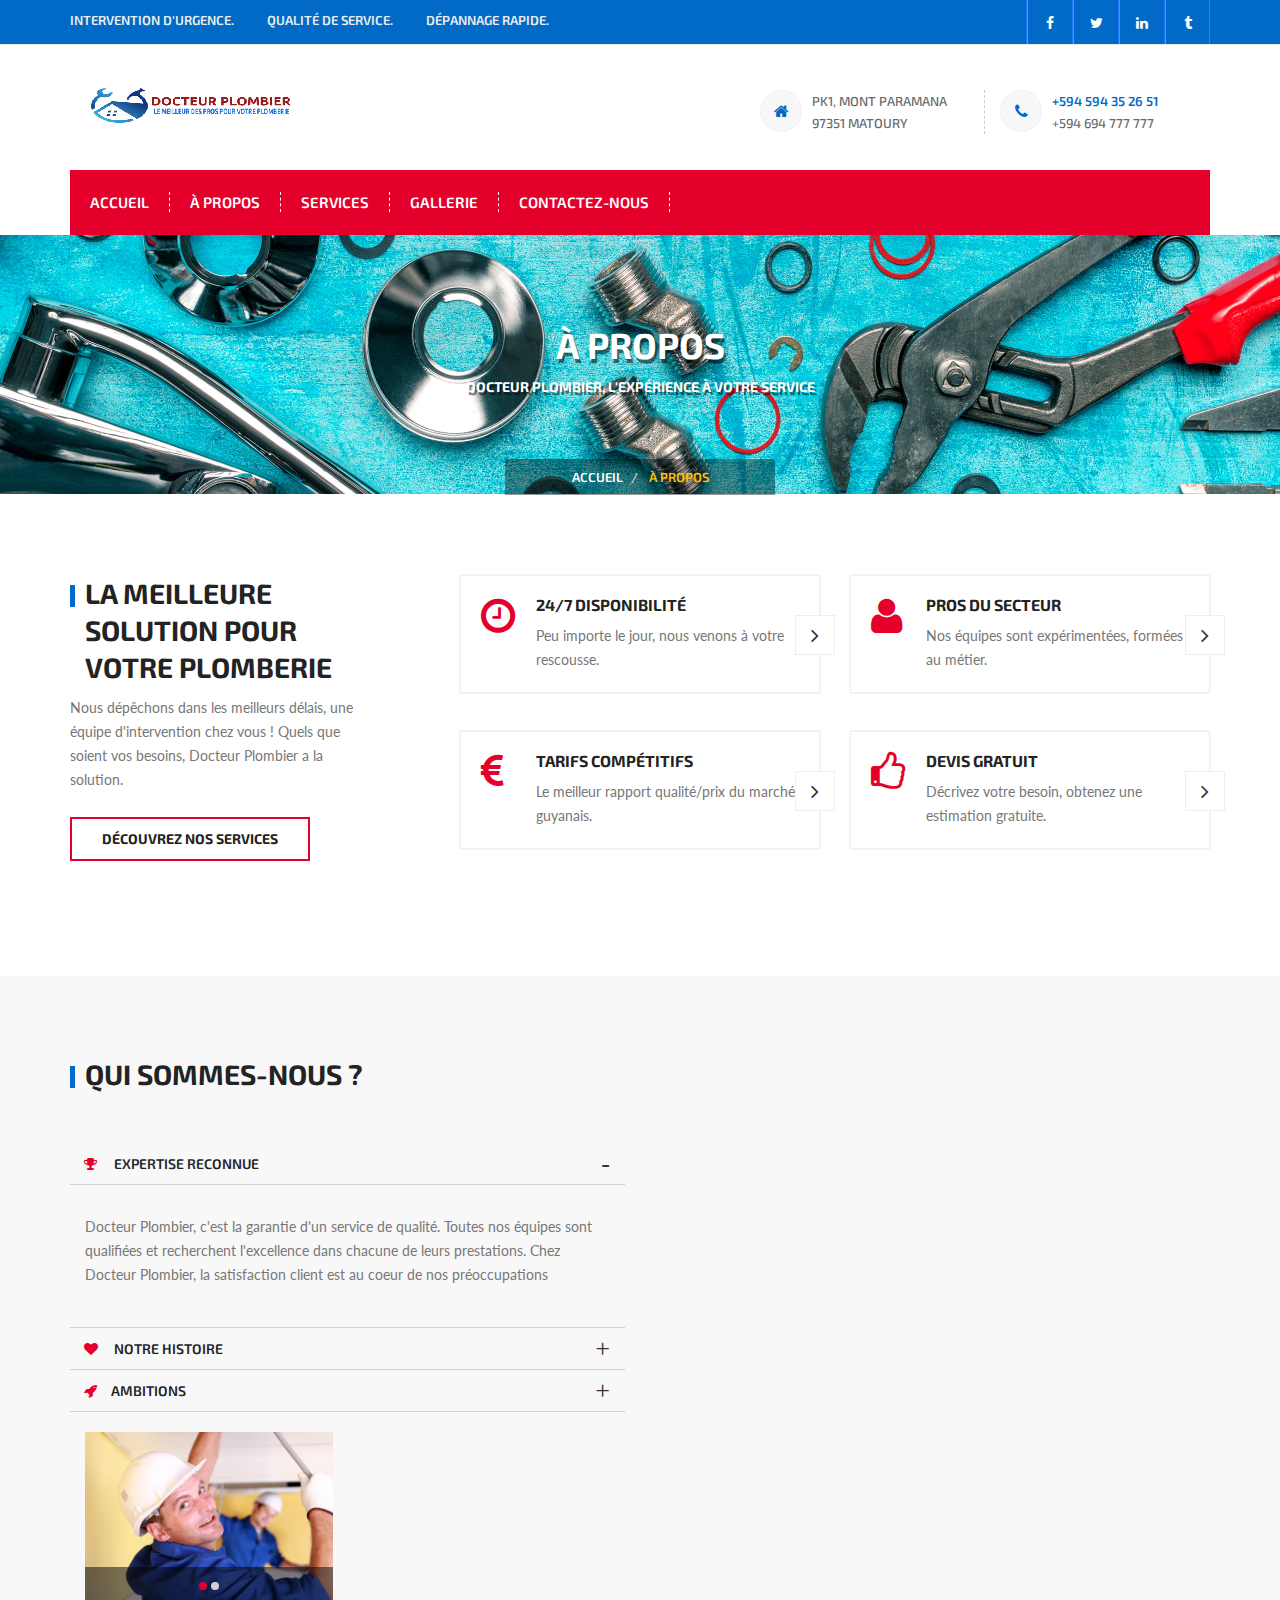
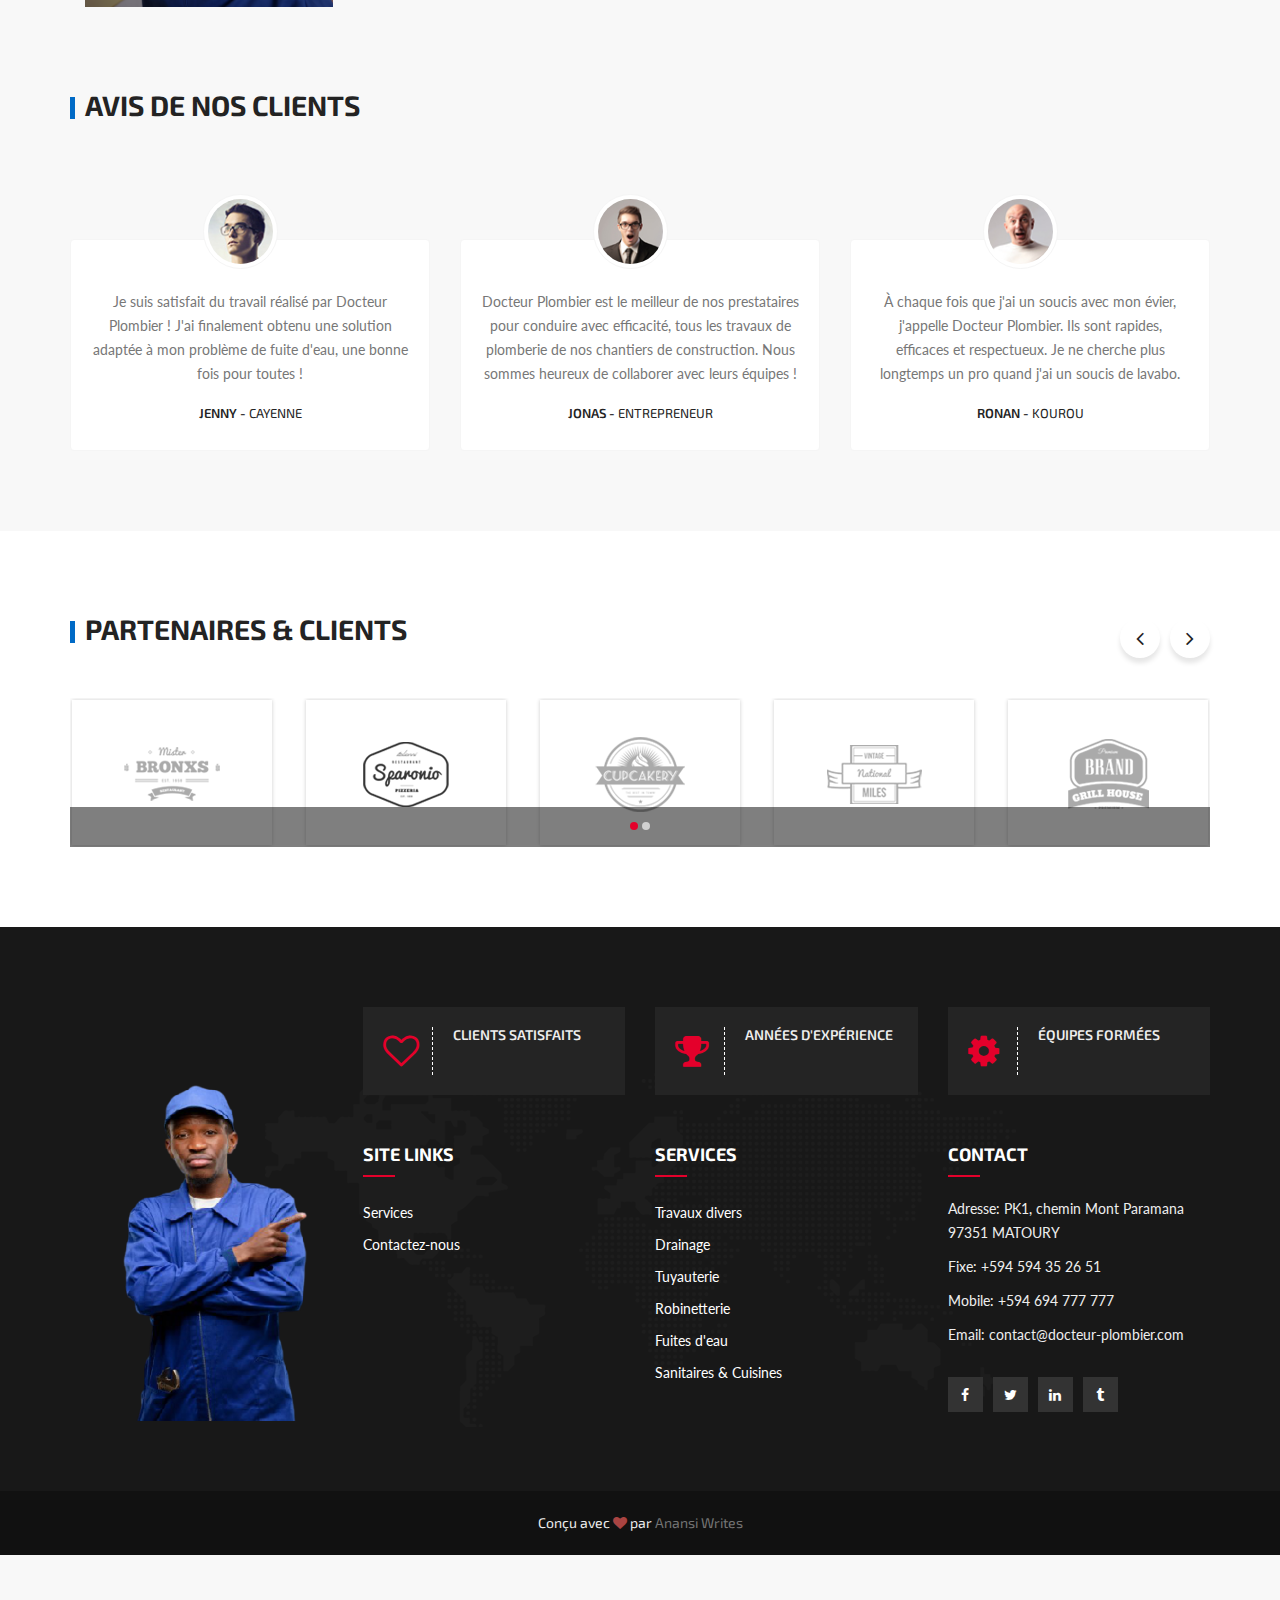
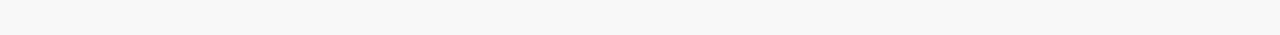
==== 03-About.html @ 45021fff "dépot démo Docteur Plombier" ====
<!DOCTYPE html>
<html lang="en">
<head>
<meta charset="utf-8">
<meta name="viewport" content="width=device-width, initial-scale=1">
<title>Docteur Plombier, votre N°1 en Guyane</title>
<meta name="keywords" content="HTML5,CSS3,HTML,Template,Multi-Purpose,M_Adnan,Corporate Theme,Docteur Plomberie, votre N°1 en Guyane" >
<meta name="description" content="Docteur Plomberie, votre N°1 en Guyane">
<meta name="author" content="Anansi Writes">

<!-- FONTS ONLINE -->
<link href='http://fonts.googleapis.com/css?family=Exo+2:700,600,200,800,300,400,500,100,900' rel='stylesheet' type='text/css'>
<link href='http://fonts.googleapis.com/css?family=Lato:100,300,400,700,900' rel='stylesheet' type='text/css'>

<!--MAIN STYLE-->
<link href="css/bootstrap.css" rel="stylesheet" type="text/css">
<link href="css/main.css" rel="stylesheet" type="text/css">
<link href="css/style.css" rel="stylesheet" type="text/css">
<link href="css/animate.css" rel="stylesheet" type="text/css">
<link href="css/responsive.css" rel="stylesheet" type="text/css">
<link href="css/font-awesome.min.css" rel="stylesheet" type="text/css">

<!-- HTML5 Shim and Respond.js IE8 support of HTML5 elements and media queries -->
<!-- WARNING: Respond.js doesn't work if you view the page via file:// -->
<!--[if lt IE 9]>
    <script src="https://oss.maxcdn.com/libs/html5shiv/3.7.0/html5shiv.js"></script>
    <script src="https://oss.maxcdn.com/libs/respond.js/1.4.2/respond.min.js"></script>
<![endif]-->

</head>
<body>
<!-- Page Wrap ===========================================-->
<div id="wrap"> 
  
  <!--======= TOP BAR =========-->
  <div class="top-bar">
    <div class="container">
      <ul class="left-bar-side">
        <li>
          <p class="exo">Intervention d'urgence.</p>
        </li>
        <li>
          <p class="exo"> Qualité de service.</p>
        </li>
        <li>
          <p class="exo"> Dépannage rapide. </p>
        </li>
      </ul>
      <ul class="right-bar-side social_icons">
        <li class="facebook"> <a href="#."><i class="fa fa-facebook"></i> </a></li>
        <li class="twitter"> <a href="#."><i class="fa fa-twitter"></i> </a></li>
        <li class="linkedin"> <a href="#."><i class="fa fa-linkedin"></i> </a></li>
        <li class="tumblr"> <a href="#."><i class="fa fa-tumblr"></i> </a></li>
      </ul>
    </div>
  </div>
  
  <!--======= HEADER =========-->
  <header>
    <div class="container"> 
      
      <!--======= LOGO =========-->
      <div class="logo"> <a href="index.html"><img src="images/logo.png" alt="" ></a> </div>
      
      <!--======= TOP INFORMATION =========-->
      <div class="header-contact">
        <ul class="row">
          <li class="col-xs-6"> <i class="fa fa-home"></i>
            <p class="exo">PK1, Mont Paramana
              97351 Matoury</p>
          </li>
          <li class="col-xs-6"> <i class="fa fa-phone"></i>
            <h6>+594 594 35 26 51</h6>
            <p class="exo">+594 694 777 777</p>
          </li>
        </ul>
      </div>
      
      <!--======= NAV =========-->
      <nav> 
        
        <!--======= MENU START =========-->
        <ul class="ownmenu">
          <li><a href="index.html">Accueil</a>
            <li><a href="03-About.html">À propos </a></li>
            <li><a href="04-Services.html">Services</a></li>
            <li><a href="07-Gallery.html">Gallerie</a></li>
            <li><a href="12-Contact-Page.html">Contactez-nous</a></li> 

        
        <!--======= SUBMIT COUPON =========-->
        <div class="sub-nav-co"> <a href="#."><i class="fa fa-search"></i></a> </div>
      </nav>
    </div>
  </header>
  
  <!--======= BANNER =========-->
  <div class="sub-banner">
    <div class="container">
      <h1>À propos</h1>
      <p class="exo">Docteur Plombier, l'expérience à votre service</p>
    </div>
    <ol class="breadcrumb">
      <li><a href="02-Home.html">Accueil </a></li>
      <li class="active"> À propos</li>
    </ol>
  </div>
  
  <!--======= SERVICES =========-->
  <section class="services">
    <div class="container"> 
      
      <!--======= SERVICES ROW =========-->
      <ul class="row">
        
        <!--======= SERVICES =========-->
        <li class="col-md-4 padding-r-80">
          <div class="tittle">
            <h2 class="text-left">La meilleure 
              solution pour votre plomberie</h2>
          </div>
          <p>Nous dépêchons dans les meilleurs délais, une équipe d'intervention chez vous ! Quels que soient vos besoins, Docteur Plombier a la solution.</p>
          <a href="04-Services.html" class="btn">Découvrez nos services</a> </li>
        
        <!--======= SERVICES =========-->
        <li class="col-md-4">
          <div class="sec-in"> <i class="fa fa-clock-o"></i>
            <h6>24/7 Disponibilité</h6>
            <p>Peu importe le jour, 
              nous venons à votre rescousse. </p>
            <a href="#." class="go-right"><i class="fa fa-angle-right"></i></a> </div>
        </li>
        
        <!--======= SERVICES =========-->
        <li class="col-md-4">
          <div class="sec-in"> <i class="fa fa-user"></i>
            <h6>Pros du secteur</h6>
            <p>Nos équipes sont expérimentées,
              formées au métier. </p>
            <a href="#." class="go-right"><i class="fa fa-angle-right"></i></a> </div>
        </li>
        
        <!--======= SERVICES =========-->
        <li class="col-md-4">
          <div class="sec-in"> <i class="fa fa-euro"></i>
            <h6>Tarifs compétitifs</h6>
            <p>Le meilleur rapport qualité/prix
              du marché guyanais. </p>
            <a href="#." class="go-right"><i class="fa fa-angle-right"></i></a> </div>
        </li>
        
        <!--======= SERVICES =========-->
        <li class="col-md-4">
          <div class="sec-in"> <i class="fa fa-thumbs-o-up"></i>
            <h6>Devis gratuit</h6>
            <p>Décrivez votre besoin,
              obtenez une estimation gratuite. </p>
            <a href="#." class="go-right"><i class="fa fa-angle-right"></i></a> </div>
        </li>
      </ul>
    </div>
  </section>
  
  <!--======= WHO WE ARE =========-->
  <div class="who-we-are">
    <div class="container">
      <div class="row"> 
        
        <!--======= ARRORDING =========-->
        <div class="col-md-6"> 
          
          <!--======= TITTLE =========-->
          <div class="tittle">
            <h2>Qui sommes-nous ?</h2>
          </div>
          <div class="panel-group" id="accordion">
            <div class="panel panel-default"> 
              
              <!--======= PANEL HEADING =========-->
              <div class="panel-heading">
                <h4 class="panel-title"> <a data-toggle="collapse" data-parent="#accordion" href="#collapseOne"> <span class="icon-accor"><i class="fa fa-trophy"></i></span> Expertise reconnue</a> </h4>
              </div>
              
              <!--======= ADD INFO HERE =========-->
              <div id="collapseOne" class="panel-collapse collapse in">
                <div class="panel-body">
                  <p>Docteur Plombier, c'est la garantie d'un service de qualité. Toutes nos équipes sont qualifiées et recherchent l'excellence dans chacune de leurs prestations. Chez Docteur Plombier, la satisfaction client est au coeur de nos préoccupations</p>
                </div>
              </div>
            </div>
            
            <!--======= ACCORDING 2 =========-->
            <div class="panel panel-default">
              <div class="panel-heading">
                <h4 class="panel-title"> <a data-toggle="collapse" data-parent="#accordion" href="#collapseTwo" class="collapsed"><span class="icon-accor"><i class="fa fa-heart"></i></span> Notre histoire</a> </h4>
              </div>
              
              <!--======= ADD INFO HERE =========--
              <div id="collapseTwo" class="panel-collapse collapse">
                <div class="panel-body">
                  <p>Après une expérience significative dans le secteur, la naissance de Docteur Plombier était une évidence. Cette jeune entreprise dynamise le marché guyanais pour le plus grand plaisir de ses clients; elle offre un service aussi innovant qu'efficace. </p>
                </div>
              </div>
            </div>
            
            <!--======= ACCORDING 3 =========-->
            <div class="panel panel-default">
              <div class="panel-heading">
                <h4 class="panel-title"> <a data-toggle="collapse" data-parent="#accordion" href="#collapseThree" class="collapsed"><span class="icon-accor"><i class="fa fa-rocket"></i></span>Ambitions</a> </h4>
              </div>
              
              <!--======= ADD INFO HERE =========-->
              <div id="collapseThree" class="panel-collapse collapse">
                <div class="panel-body">
                  <p>Docteur Plombier, c'est l'ambition de déployer sur tout le territoire guyanais, un réseau d'équipes d'intervention. Implantée à Matoury, l'entreprise entend innover en proposant à ses clients, une meilleure qualité de service (Application mobile pour la prise de RDV).</p>
                </div>
              </div>
            </div>
          </div>
        </div>
        
        <!--======= IMAGES =========-->
        <div class="col-md-6">
          <div class="testi">
            <div> <img class="img-responsive" src="images/about-img.jpg" alt="" > </div>
            <div> <img class="img-responsive" src="images/about-img-1.jpg" alt="" > </div>
          </div>
        </div>
      </div>
    </div>
  </div>
  
  
  <!--======= CLIENTS FEEDBACK =========-->
  <section class="clients with-gray">
    <div class="container"> 
      
      <!--======= TITTLE =========-->
      <div class="tittle">
        <h2>Avis de nos clients</h2>
      </div>
      <ul class="row">
        
        <!--======= CLIENTS WORD =========-->
        <li class="col-md-4">
          <div class="avatar"> <img src="images/avatar-1.jpg" alt="" > </div>
          <div class="clients-in">
            <p>Je suis satisfait du travail réalisé par Docteur Plombier ! J'ai finalement obtenu une solution adaptée à mon problème de fuite d'eau, une bonne fois pour toutes ! </p>
            <h6>Jenny -<span> Cayenne</span></h6>
          </div>
        </li>
        
        <!--======= CLIENTS WORD =========-->
        <li class="col-md-4">
          <div class="avatar"> <img src="images/avatar-2.jpg" alt="" > </div>
          <div class="clients-in">
            <p>Docteur Plombier est le meilleur de nos prestataires pour conduire avec efficacité, tous les travaux de plomberie de nos chantiers de construction. Nous sommes heureux de collaborer avec leurs équipes ! </p>
            <h6>Jonas -<span> Entrepreneur</span></h6>
          </div>
        </li>
        
        <!--======= CLIENTS WORD =========-->
        <li class="col-md-4">
          <div class="avatar"> <img src="images/avatar-3.jpg" alt="" > </div>
          <div class="clients-in">
            <p>À chaque fois que j'ai un soucis avec mon évier, j'appelle Docteur Plombier. Ils sont rapides, efficaces et respectueux. Je ne cherche plus longtemps un pro quand j'ai un soucis de lavabo.</p>
            <h6>Ronan -<span> Kourou</span></h6>
          </div>
        </li>
      </ul>
    </div>
  </section>
  
  <!--======= CLIENTS FEEDBACK =========-->
  <section class="parthner">
    <div class="container"> 
      <!--======= TITTLE =========-->
      <div class="tittle">
        <h2>Partenaires & clients</h2>
      </div>
      
      <!--======= PARTHNERS =========-->
      <div class="parthner-slide">
        <div class="part"> <a href="#."> <img src="images/parthner-img-1.png" alt="" > </a> </div>
        
        <!--======= PARTHNERS =========-->
        <div class="part"> <a href="#."> <img src="images/parthner-img-2.png" alt="" > </a> </div>
        
        <!--======= PARTHNERS =========-->
        <div class="part"> <a href="#."> <img src="images/parthner-img-3.png" alt="" > </a> </div>
        
        <!--======= PARTHNERS =========-->
        <div class="part"> <a href="#."> <img src="images/parthner-img-4.png" alt="" > </a> </div>
        
        <!--======= PARTHNERS =========-->
        <div class="part"> <a href="#."> <img src="images/parthner-img-5.png" alt="" > </a> </div>
        
        <!--======= PARTHNERS =========-->
        <div class="part"> <a href="#."> <img src="images/parthner-img-3.png" alt="" > </a> </div>
        
        <!--======= PARTHNERS =========-->
        <div class="part"> <a href="#."> <img src="images/parthner-img-4.png" alt="" > </a> </div>
        
        <!--======= PARTHNERS =========-->
        <div class="part"> <a href="#."> <img src="images/parthner-img-5.png" alt="" > </a> </div>
      </div>
    </div>
  </section>
  
  <!--======= FOOTER =========-->
  <footer>
    <div class="container">
      <ul class="row">
        <li class="col-sm-3"> <img class="img-responsive" src="images/footer-img.png" alt="" > </li>
        
        <!--======= HAPPY CLIENTS =========-->
        <li class="col-sm-3"> 
          
          <!--======= COUNTER =========-->
          <div class="counters"> <i class="fa fa-heart-o"></i>
            <p>Clients satisfaits</p>
            <span class="count1"></span> </div>
          <!--======= LINKS =========-->
          <h5>site links</h5>
          <hr>
          <div class="links">
            <ul>
              <li><a href="04-Services.html">Services</a></li>
              <li><a href="#."> Contactez-nous</a> </li>
            </ul>
          </div>
        </li>
        
        <!--======= HAPPY CLIENTS =========-->
        <li class="col-sm-3"> 
          
          <!--======= COUNTER =========-->
          <div class="counters"> <i class="fa fa-trophy"></i>
            <p>Années d'expérience</p>
            <span class="count2"></span> </div>
          <!--======= LINKS =========-->
          <h5>services</h5>
          <hr>
          <div class="links">
            <ul>
              <li><a href="#.">Travaux divers</a></li>
              <li><a href="#."> Drainage</a></li>
              <li><a href="#."> Tuyauterie</a></li>
              <li><a href="#."> Robinetterie</a></li>
              <li><a href="#."> Fuites d'eau</a></li>
              <li><a href="#."> Sanitaires & Cuisines</a> </li>
            </ul>
          </div>
        </li>
        
        <!--======= HAPPY CLIENTS =========-->
        <li class="col-sm-3"> 
          
          <!--======= COUNTER =========-->
          <div class="counters"> <i class="fa fa-gear"></i>
            <p>Équipes formées</p>
            <span class="count3"></span> </div>
          <!--======= LINKS =========-->
          <h5>Contact</h5>
          <hr>
          <p>Adresse: PK1, chemin Mont Paramana
            97351 MATOURY </p>
          <p>Fixe: +594 594 35 26 51</p>
          <p>Mobile: +594 694 777 777</p>
          <p>Email: contact@docteur-plombier.com</p>
          
          <!--======= SOCIAL ICONS =========-->
          
          <ul class="social_icons">
            <li class="facebook"> <a href="#."><i class="fa fa-facebook"></i> </a></li>
            <li class="twitter"> <a href="#."><i class="fa fa-twitter"></i> </a></li>
            <li class="linkedin"> <a href="#."><i class="fa fa-linkedin"></i> </a></li>
            <li class="tumblr"> <a href="#."><i class="fa fa-tumblr"></i> </a></li>
          </ul>
        </li>
      </ul>
    </div>
    <div class="rights">
      <p>Conçu avec <i class="fa fa-heart text-danger"></i> par <a class="font-w600" href="https://anansi-writes.com" target="_blank">Anansi Writes</a></p>
    </div>
  </footer>
</div>
<script src="js/jquery-1.11.0.min.js"></script> 
<script src="js/wow.min.js"></script> 
<script src="js/bootstrap.min.js"></script> 
<script src="js/jquery.stellar.js"></script> 
<script src="js/jquery.isotope.min.js"></script> 
<script src="js/jquery.flexslider-min.js"></script> 
<script src="js/counter.js"></script> 
<script src="js/owl.carousel.min.js"></script> 
<script src="js/jquery.sticky.js"></script> 
<script src="js/jquery.magnific-popup.min.js"></script> 
<script src="js/own-menu.js"></script> 
<script src="js/main.js"></script>
</body>
</html>
---- css/main.css ----
/* 
		MENU CONFIGURATION
**********************************************************/
.ownmenu {
	width: 100%;
	padding: 0;
	margin: 0;
	position: relative;
	float: left;
	list-style: none;
}
.ownmenu li {
	display: inline-block;
	float: left;
}
.ownmenu a {
	-o-transition: all .3s linear;
	-webkit-transition: all .3s linear;
	-moz-transition: all .3s linear;
	transition: all .3s linear;
	outline: none;
	z-index: 10;
}
.ownmenu > li > a {
	text-decoration: none;
	display: inline-block;
}
.ownmenu > li:hover > a, .ownmenu > li.active > a {
}
/* DROPDOWN CONFIGURATION
**********************************************************/
.ownmenu ul.dropdown, .ownmenu ul.dropdown li ul.dropdown {
	list-style: none;
	margin: 0;
	padding: 0;
	display: none;
	position: absolute;
	z-index: 99;
	min-width: 250px;
	background: #fff;
}
.ownmenu ul.dropdown {
	top: 70px;
	padding: 0 20px;
	padding-bottom: 10px;
	border-bottom: 3px solid #ffdd00;
}
.ownmenu ul.dropdown li ul.dropdown {
	left: 100%;
	top: inherit;
	padding: 0 20px;
	padding-bottom: 20px;
}
.ownmenu ul.dropdown li a {
	text-transform: none;
}
.ownmenu ul.dropdown li {
	float: left !important;
}
.ownmenu ul.dropdown li {
	clear: both;
	width: 100%;
	font-size: 12px;
}
.ownmenu ul.dropdown li a {
	width: 100%;
	padding: 0 20px;
	text-align: left;
	line-height: 50px;
	display: inline-block;
	float: left;
	clear: both;
	border: none;
	border-bottom: 1px solid #ccc;
	text-decoration: none;
	color: #999;
	box-sizing: border-box;
	-moz-box-sizing: border-box;
	-webkit-box-sizing: border-box;
}
.ownmenu ul.dropdown li:hover > a {
	color: #ffdd00;
}
/* dropdowns to left side */
.ownmenu ul.dropdown li ul.dropdown.left {
	left: auto;
	right: 100%;
}
/* SUBMENU INDICATORS
**********************************************************/
.ownmenu .indicator {
	position: relative;
	left: 5px !important;
	top: 0;
	font-size: 14px;
	float: right;
	display: none;
}
.ownmenu ul li .indicator {
	font-size: 12px;
	top: 1px;
	left: 10px;
	display: block;
}
/* MEGAMENU
**********************************************************/
.ownmenu > li > .megamenu {
	position: absolute;
	display: none;
	background: #fff;
	width: 25%;
	top: 70px;
	font-size: 12px;
	color: #999;
	z-index: 99;
	padding: 20px 30px 20px;
	border-top: none;
	-webkit-box-sizing: border-box;
	-moz-box-sizing: border-box;
	box-sizing: border-box;
}
/* megamenu list */
.ownmenu li > .megamenu ul {
	margin: 0 0 20px 0;
	float: left;
	padding: 0;
	display: block;
	position: relative;
}
.ownmenu li > .megamenu ul li {
	width: 100%;
	padding: 4px 0;
}
.ownmenu li > .megamenu ul li.title {
	margin: 0 0 8px;
	padding: 0 0 5px;
	font-size: 14px;
	border-bottom: solid 1px #666;
}
/* megamenu h5 */
.ownmenu li > .megamenu h5 {
	width: 100%;
	margin: 0;
	padding: 0;
}
/* megamenu links */
.ownmenu li > .megamenu a {
	color: #999;
	text-decoration: none;
	font-size: 12px;
	-webkit-transition: color 0.3s linear;
	-moz-transition: color 0.3s linear;
	-o-transition: color 0.3s linear;
	transition: color 0.3s linear;
}
.ownmenu li > .megamenu a:hover {
	color: #dedede;
}
/* megamenu images */
.ownmenu .megamenu img {
	width: 100%;
	-webkit-transition: border 0.3s linear;
	-moz-transition: border 0.3s linear;
	-o-transition: border 0.3s linear;
	transition: border 0.3s linear;
}
/* to fix right attribute on submenus (menu aligned to left (default)) */
.ownmenu > li.fix-sub > .megamenu, .ownmenu > li.fix-sub > .megamenu.half-width, .ownmenu > li.fix-sub > .dropdown {
	right: 0;
}
/* MEGAMENU WIDTHS
**********************************************************/
.ownmenu > li > .megamenu.half-width {
	width: 50%;
}
.ownmenu > li > .megamenu.full-width {
	width: 100%;
	left: 0;
	padding: 25px;
}
/* MEGAMENU FORM CONFIGURATION
**********************************************************/
.ownmenu li > .megamenu form {
	width: 100%;
}
/* megamenu inputs */
.ownmenu li > .megamenu form input[type="text"], .ownmenu li > .megamenu form textarea {
	padding: 5px;
	color: #999;
	background: #444;
	font-size: 14px;
	border: solid 1px transparent;
	outline: none;
	-webkit-box-sizing: border-box;
	-moz-box-sizing: border-box;
	box-sizing: border-box;
	-webkit-transition: border 0.3s linear;
	-moz-transition: border 0.3s linear;
	-o-transition: border 0.3s linear;
	transition: border 0.3s linear;
}
.ownmenu li > .megamenu form input[type="text"]:focus, .ownmenu li > .megamenu form textarea:focus {
	border-color: #e0e0e0;
}
.ownmenu li > .megamenu form input[type="text"] {
	width: 100%;
	margin-top: 10px;
}
.ownmenu li > .megamenu form textarea {
	width: 100%;
	margin-top: 10px;
}
.ownmenu li > .megamenu form input[type="submit"] {
	width: 25%;
	float: right;
	height: 30px;
	margin-top: 10px;
	border: none;
	cursor: pointer;
	background: #444;
	color: #777;
	-webkit-transition: background 0.3s linear;
	-moz-transition: background 0.3s linear;
	-o-transition: background 0.3s linear;
	transition: background 0.3s linear;
}
.ownmenu li > .megamenu form input[type="submit"]:hover {
	background: #e0e0e0;
	color: #555;
}
/* MEGAMENU GRID SYSTEM
**********************************************************/
.megamenu .row {
	width: 100%;
	margin-top: 15px;
}
.megamenu .row:first-child {
	margin-top: 0;
}
.megamenu .row:before, .megamenu .row:after {
	display: table;
	content: "";
	line-height: 0;
}
.megamenu .row:after {
	clear: both;
}
.megamenu .row .col1, .megamenu .row .col2, .megamenu .row .col3, .megamenu .row .col4, .megamenu .row .col5, .megamenu .row .col6 {
	display: block;
	width: 100%;
	min-height: 20px;
	float: left;
	margin-left: 2.127659574468085%;
	-webkit-box-sizing: border-box;
	-moz-box-sizing: border-box;
	box-sizing: border-box;
}
.megamenu .row [class*="col"]:first-child {
	margin-left: 0;
}
.megamenu .row .col1 {
	width: 14.893617021276595%;
}
.megamenu .row .col2 {
	width: 31.914893617021278%;
}
.megamenu .row .col3 {
	width: 48.93617021276595%;
}
.megamenu .row .col4 {
	width: 65.95744680851064%;
}
.megamenu .row .col5 {
	width: 82.97872340425532%;
}
.megamenu .row .col6 {
	width: 100%;
}
/* RIGHT ALIGNMENT (MENU ITEM)
**********************************************************/
.ownmenu > li.right {
	float: right;
}
.ownmenu > li.right > .megamenu, .ownmenu > li.right > .megamenu.half-width, .ownmenu > li.right > .dropdown {
	right: 0;
}
/* to fix right attribute on submenus (menu aligned to right) */
.ownmenu > li.jsright {
	float: right;
}
.ownmenu > li.jsright.last > .megamenu, .ownmenu > li.jsright.last > .megamenu.half-width, .ownmenu > li.jsright.last > .dropdown {
	right: 0;
}
/* ICONS (FONT AWESOME)
**********************************************************/
.ownmenu > li > a > i {
	line-height: 23px !important;
	margin-right: 6px;
	font-size: 18px;
	float: left;
}
/* COLLAPSIBLE MENU
**********************************************************/
.ownmenu > li.showhide {
	display: none;
	width: 100%;
	height: 46px;
	cursor: pointer;
	color: #fff;
}
.ownmenu > li.showhide span.title {
	margin: 0;
	float: left;
}
.ownmenu > li.showhide span.icon {
	margin: 20px 0 0 0;
	float: left;
	  margin-left: 20px;
}
.ownmenu > li.showhide .icon {
	margin-bottom: 3px;
	display: block;
	font-size: 24px;
	line-height: 28px;
	margin-left:15px;
}

/* RESPONSIVE LAYOUT
**********************************************************/
@media (max-width: 767px) {
.ownmenu > li.showhide .icon {
	margin-bottom: 3px;
	display: block;
	font-size: 24px;
	line-height: 28px;
	left:15px;
}
.ownmenu ul.dropdown, .ownmenu ul.dropdown li ul.dropdown{
	background:none;
}
.ownmenu > li {
	display: block;
	width: 100%;
	box-sizing: border-box;
	-moz-box-sizing: border-box;
	-webkit-box-sizing: border-box;
}
.ownmenu > li > a {
	padding: 15px 25px;
}
.ownmenu a {
	width: 100%;
	box-sizing: border-box;
	-moz-box-sizing: border-box;
	-webkit-box-sizing: border-box;
}
.ownmenu ul.dropdown, .ownmenu ul.dropdown li ul.dropdown {
	width: 100% !important;
	left: 0;
	position: static !important;
	border: none;
	box-sizing: border-box;
	-moz-box-sizing: border-box;
	-webkit-box-sizing: border-box;
}
.ownmenu ul.dropdown li {
	background: #fff !important;
	border: none;
}
.ownmenu ul.dropdown > li > a {
	padding-left: 40px !important;
}
.ownmenu > li > .megamenu {
	width: 100% !important;
	position: relative;
	border-top: none;
}
.ownmenu > li > .megamenu .row [class*="col"] {
}
.ownmenu > li > .megamenu .row:first-child [class*="col"]:first-child {
	margin-top: 0;
}
.ownmenu > li > .megamenu .row {
	margin-top: 0;
}
.ownmenu > li > ul.dropdown > li > a {
	padding-left: 40px !important;
}
.ownmenu > li > ul.dropdown > li > ul.dropdown > li > a {
	padding-left: 60px !important;
}
.ownmenu > li > ul.dropdown > li > ul.dropdown > li > ul.dropdown > li > a {
	padding-left: 80px !important;
}
}
@media (min-width: 768px) and (max-width: 900px) {
.ownmenu > li > .megamenu {
	width: 100% !important;
	left: 0 !important;
}
}
/*
 * jQuery FlexSlider v2.3.0
 * http://www.woothemes.com/flexslider/
 *
 * Copyright 2012 WooThemes
 * Free to use under the GPLv2 license.
 * http://www.gnu.org/licenses/gpl-2.0.html
 *
 * Contributing author: Ville Ristimäki (@villeristi)
 * 
 */
/* ====================================================================================================================
 * RESETS
 * ====================================================================================================================*/
.flex-container a:hover, .flex-slider a:hover, .flex-container a:focus, .flex-slider a:focus {
	outline: none;
}
.slides, .flex-control-nav, .flex-direction-nav {
	margin: 0;
	padding: 0;
	list-style: none;
}
.flex-pauseplay span {
	text-transform: capitalize;
}
/* ====================================================================================================================
 * BASE STYLES
 * ====================================================================================================================*/
.flexslider {
	margin: 0;
	padding: 0;
}
.flexslider .slides > li {
	display: none;
	-webkit-backface-visibility: hidden;
}
.flexslider .slides img {
	width: 100%;
	display: block;
}
.flexslider .slides:after {
	content: "\0020";
	display: block;
	clear: both;
	visibility: hidden;
	line-height: 0;
	height: 0;
}
html[xmlns] .flexslider .slides {
	display: block;
}
* html .flexslider .slides {
	height: 1%;
}
.no-js .flexslider .slides > li:first-child {
	display: block;
}
/* ====================================================================================================================
 * DEFAULT THEME
 * ====================================================================================================================*/
.flexslider {
	margin: 0 0 0px;
	position: relative;
	zoom: 1;
}
.flexslider .slides {
	zoom: 1;
}
.flex-viewport {
	max-height: 2000px;
	-webkit-transition: all 1s ease;
	-moz-transition: all 1s ease;
	-ms-transition: all 1s ease;
	-o-transition: all 1s ease;
	transition: all 1s ease;
}
.loading .flex-viewport {
	max-height: 300px;
}
.carousel li {
	margin-right: 5px;
}
.flex-direction-nav {
	position: absolute;
	width: 100%;
	top: 50%;
}
.flex-direction-nav a {
	text-decoration: none;
	display: block;
	width: 40px;
	height: 40px;
	margin: 20px 0 0;
	position: absolute;
	z-index: 10;
	overflow: hidden;
	opacity: 1;
	cursor: pointer;
	background: none;
	border: 1px solid #fff;
	border-radius: 50%;
	padding: 0px;
	margin: 0px;
	text-align: center !important;
	line-height: 38px;
	color: #fff;
	font-size: 18px;
	-webkit-transition: all 0.3s ease-in-out;
	-moz-transition: all 0.3s ease-in-out;
	-ms-transition: all 0.3s ease-in-out;
	-o-transition: all 0.3s ease-in-out;
	transition: all 0.3s ease-in-out;
}
.flex-direction-nav a:before {
	font-family: 'FontAwesome';
	font-size: 20px;
	display: inline-block;
	content: '\f105';
}
.flex-direction-nav a.flex-next:before {
	content: '\f104';
}
.flex-direction-nav .flex-prev {
	right: 0;
}
.flex-direction-nav .flex-next {
	left: 0px;
	text-align: right;
}
.flexslider:hover .flex-direction-nav .flex-prev {
	opacity: 0.7;
}
.flexslider:hover .flex-direction-nav .flex-prev:hover {
	opacity: 1;
}
.flexslider:hover .flex-direction-nav .flex-next {
	opacity: 0.7;
}
.flexslider:hover .flex-direction-nav .flex-next:hover {
	opacity: 1;
}
.flex-direction-nav .flex-disabled {
	opacity: 0!important;
	filter: alpha(opacity=0);
	cursor: default;
}
.flex-pauseplay a {
	display: block;
	width: 20px;
	height: 20px;
	position: absolute;
	bottom: 5px;
	left: 10px;
	opacity: 1;
	z-index: 10;
	overflow: hidden;
	cursor: pointer;
	color: #000;
}
.flex-pauseplay a:before {
	font-family: 'FontAwesome';
	font-size: 20px;
	display: inline-block;
	content: '\f004';
}
.flex-pauseplay a:hover {
	opacity: 1;
}
.flex-pauseplay a .flex-play:before {
	content: '\f003';
}
.flex-control-nav {
	width: 100%;
	position: absolute;
	bottom: -40px;
	text-align: center;
	display: none;
}
.flex-control-nav li {
	margin: 0 6px;
	display: inline-block;
	zoom: 1;
 *display: inline;
}
.flex-control-paging li a {
	width: 11px;
	height: 11px;
	display: block;
	background: #666;
	background: rgba(0, 0, 0, 0.5);
	cursor: pointer;
	text-indent: -9999px;
	-webkit-box-shadow: inset 0 0 3px rgba(0, 0, 0, 0.3);
	-moz-box-shadow: inset 0 0 3px rgba(0, 0, 0, 0.3);
	-o-box-shadow: inset 0 0 3px rgba(0, 0, 0, 0.3);
	box-shadow: inset 0 0 3px rgba(0, 0, 0, 0.3);
	-webkit-border-radius: 20px;
	-moz-border-radius: 20px;
	border-radius: 20px;
}
.flex-control-paging li a:hover {
	background: #333;
	background: rgba(0, 0, 0, 0.7);
}
.flex-control-paging li a.flex-active {
	background: #000;
	background: rgba(0, 0, 0, 0.9);
	cursor: default;
}
.flex-control-thumbs {
	margin: 5px 0 0;
	position: static;
	overflow: hidden;
}
.flex-control-thumbs li {
	width: 25%;
	float: left;
	margin: 0;
}
.flex-control-thumbs img {
	width: 100%;
	display: block;
	opacity: .7;
	cursor: pointer;
	-webkit-transition: all 1s ease;
	-moz-transition: all 1s ease;
	-ms-transition: all 1s ease;
	-o-transition: all 1s ease;
	transition: all 1s ease;
}
.flex-control-thumbs img:hover {
	opacity: 1;
}
.flex-control-thumbs .flex-active {
	opacity: 1;
	cursor: default;
}
/* 
 *  Owl Carousel - Animate Plugin
 */
.owl-carousel .animated {
	-webkit-animation-duration: 1000ms;
	animation-duration: 1000ms;
	-webkit-animation-fill-mode: both;
	animation-fill-mode: both;
}
.owl-carousel .owl-animated-in {
	z-index: 0;
}
.owl-carousel .owl-animated-out {
	z-index: 1;
}
.owl-carousel .fadeOut {
	-webkit-animation-name: fadeOut;
	animation-name: fadeOut;
}
 @-webkit-keyframes fadeOut {
 0% {
 opacity: 1;
}
 100% {
 opacity: 0;
}
}
@keyframes fadeOut {
 0% {
 opacity: 1;
}
 100% {
 opacity: 0;
}
}
/* 
 * 	Owl Carousel - Auto Height Plugin
 */
.owl-height {
	-webkit-transition: height 500ms ease-in-out;
	-moz-transition: height 500ms ease-in-out;
	-ms-transition: height 500ms ease-in-out;
	-o-transition: height 500ms ease-in-out;
	transition: height 500ms ease-in-out;
}
/* 
 *  Core Owl Carousel CSS File
 */
.owl-carousel {
	display: none;
	width: 100%;
	-webkit-tap-highlight-color: transparent;
	/* position relative and z-index fix webkit rendering fonts issue */
	position: relative;
	z-index: 1;
}
.owl-carousel .owl-stage {
	position: relative;
	-ms-touch-action: pan-Y;
}
.owl-carousel .owl-stage:after {
	content: ".";
	display: block;
	clear: both;
	visibility: hidden;
	line-height: 0;
	height: 0;
}
.owl-carousel .owl-stage-outer {
	position: relative;
	overflow: hidden;
	/* fix for flashing background */
	-webkit-transform: translate3d(0px, 0px, 0px);
}
.owl-carousel .owl-controls .owl-nav .owl-prev, .owl-carousel .owl-controls .owl-nav .owl-next, .owl-carousel .owl-controls .owl-dot {
	cursor: pointer;
	cursor: hand;
	-webkit-user-select: none;
	-khtml-user-select: none;
	-moz-user-select: none;
	-ms-user-select: none;
	user-select: none;
}
.owl-carousel.owl-loaded {
	display: block;
}
.owl-carousel.owl-loading {
	opacity: 0;
	display: block;
}
.owl-carousel.owl-hidden {
	opacity: 0;
}
.owl-carousel .owl-refresh .owl-item {
	display: none;
}
.owl-carousel .owl-item {
	position: relative;
	min-height: 1px;
	float: left;
	-webkit-backface-visibility: hidden;
	-webkit-tap-highlight-color: transparent;
	-webkit-touch-callout: none;
	-webkit-user-select: none;
	-moz-user-select: none;
	-ms-user-select: none;
	user-select: none;
}
.owl-carousel .owl-item img {
	display: block;
	width: 100%;
	-webkit-transform-style: preserve-3d;
}
.owl-carousel.owl-text-select-on .owl-item {
	-webkit-user-select: auto;
	-moz-user-select: auto;
	-ms-user-select: auto;
	user-select: auto;
}
.owl-carousel .owl-grab {
	cursor: move;
	cursor: -webkit-grab;
	cursor: -o-grab;
	cursor: -ms-grab;
	cursor: grab;
}
.owl-carousel.owl-rtl {
	direction: rtl;
}
.owl-carousel.owl-rtl .owl-item {
	float: right;
}
/* No Js */
.no-js .owl-carousel {
	display: block;
}
/* 
 * 	Owl Carousel - Lazy Load Plugin
 */
.owl-carousel .owl-item .owl-lazy {
	opacity: 0;
	-webkit-transition: opacity 400ms ease;
	-moz-transition: opacity 400ms ease;
	-ms-transition: opacity 400ms ease;
	-o-transition: opacity 400ms ease;
	transition: opacity 400ms ease;
}
.owl-carousel .owl-item img {
	transform-style: preserve-3d;
}
/* 
 * 	Owl Carousel - Video Plugin
 */
.owl-carousel .owl-video-wrapper {
	position: relative;
	height: 100%;
	background: #000;
}
.owl-carousel .owl-video-play-icon {
	position: absolute;
	height: 80px;
	width: 80px;
	left: 50%;
	top: 50%;
	margin-left: -40px;
	margin-top: -40px;
	background: url("owl.video.play.png") no-repeat;
	cursor: pointer;
	z-index: 1;
	-webkit-backface-visibility: hidden;
	-webkit-transition: scale 100ms ease;
	-moz-transition: scale 100ms ease;
	-ms-transition: scale 100ms ease;
	-o-transition: scale 100ms ease;
	transition: scale 100ms ease;
}
.owl-carousel .owl-video-play-icon:hover {
	-webkit-transition: scale(1.3, 1.3);
	-moz-transition: scale(1.3, 1.3);
	-ms-transition: scale(1.3, 1.3);
	-o-transition: scale(1.3, 1.3);
	transition: scale(1.3, 1.3);
}
.owl-carousel .owl-video-playing .owl-video-tn, .owl-carousel .owl-video-playing .owl-video-play-icon {
	display: none;
}
.owl-carousel .owl-video-tn {
	opacity: 0;
	height: 100%;
	background-position: center center;
	background-repeat: no-repeat;
	-webkit-background-size: contain;
	-moz-background-size: contain;
	-o-background-size: contain;
	background-size: contain;
	-webkit-transition: opacity 400ms ease;
	-moz-transition: opacity 400ms ease;
	-ms-transition: opacity 400ms ease;
	-o-transition: opacity 400ms ease;
	transition: opacity 400ms ease;
}
.owl-carousel .owl-video-frame {
	position: relative;
	z-index: 1;
}
/* 
 *  Owl Carousel CSS3 Transitions 
 *  v1.3.2
 */

.owl-origin {
	-webkit-perspective: 1200px;
	-webkit-perspective-origin-x : 50%;
	-webkit-perspective-origin-y : 50%;
	-moz-perspective : 1200px;
	-moz-perspective-origin-x : 50%;
	-moz-perspective-origin-y : 50%;
	perspective : 1200px;
}
/* fade */
.owl-fade-out {
	z-index: 10;
	-webkit-animation: fadeOut .7s both ease;
	-moz-animation: fadeOut .7s both ease;
	animation: fadeOut .7s both ease;
}
.owl-fade-in {
	-webkit-animation: fadeIn .7s both ease;
	-moz-animation: fadeIn .7s both ease;
	animation: fadeIn .7s both ease;
}
/* backSlide */
.owl-backSlide-out {
	-webkit-animation: backSlideOut 1s both ease;
	-moz-animation: backSlideOut 1s both ease;
	animation: backSlideOut 1s both ease;
}
.owl-backSlide-in {
	-webkit-animation: backSlideIn 1s both ease;
	-moz-animation: backSlideIn 1s both ease;
	animation: backSlideIn 1s both ease;
}
/* goDown */
.owl-goDown-out {
	-webkit-animation: scaleToFade .7s ease both;
	-moz-animation: scaleToFade .7s ease both;
	animation: scaleToFade .7s ease both;
}
.owl-goDown-in {
	-webkit-animation: goDown .6s ease both;
	-moz-animation: goDown .6s ease both;
	animation: goDown .6s ease both;
}
/* scaleUp */
.owl-fadeUp-in {
	-webkit-animation: scaleUpFrom .5s ease both;
	-moz-animation: scaleUpFrom .5s ease both;
	animation: scaleUpFrom .5s ease both;
}
.owl-fadeUp-out {
	-webkit-animation: scaleUpTo .5s ease both;
	-moz-animation: scaleUpTo .5s ease both;
	animation: scaleUpTo .5s ease both;
}
/* Keyframes */
/*empty*/
@-webkit-keyframes empty {
 0% {
opacity: 1
}
}
@-moz-keyframes empty {
 0% {
opacity: 1
}
}
@keyframes empty {
 0% {
opacity: 1
}
}
@-webkit-keyframes fadeIn {
 0% {
opacity:0;
}
 100% {
opacity:1;
}
}
@-moz-keyframes fadeIn {
 0% {
opacity:0;
}
 100% {
opacity:1;
}
}
@keyframes fadeIn {
 0% {
opacity:0;
}
 100% {
opacity:1;
}
}
@-webkit-keyframes fadeOut {
 0% {
opacity:1;
}
 100% {
opacity:0;
}
}
@-moz-keyframes fadeOut {
 0% {
opacity:1;
}
 100% {
opacity:0;
}
}
@keyframes fadeOut {
 0% {
opacity:1;
}
 100% {
opacity:0;
}
}
@-webkit-keyframes backSlideOut {
 25% {
opacity: .5;
-webkit-transform: translateZ(-500px);
}
 75% {
opacity: .5;
-webkit-transform: translateZ(-500px) translateX(-200%);
}
 100% {
opacity: .5;
-webkit-transform: translateZ(-500px) translateX(-200%);
}
}
@-moz-keyframes backSlideOut {
 25% {
opacity: .5;
-moz-transform: translateZ(-500px);
}
 75% {
opacity: .5;
-moz-transform: translateZ(-500px) translateX(-200%);
}
 100% {
opacity: .5;
-moz-transform: translateZ(-500px) translateX(-200%);
}
}
@keyframes backSlideOut {
 25% {
opacity: .5;
transform: translateZ(-500px);
}
 75% {
opacity: .5;
transform: translateZ(-500px) translateX(-200%);
}
 100% {
opacity: .5;
transform: translateZ(-500px) translateX(-200%);
}
}
@-webkit-keyframes backSlideIn {
 0%, 25% {
opacity: .5;
-webkit-transform: translateZ(-500px) translateX(200%);
}
 75% {
opacity: .5;
-webkit-transform: translateZ(-500px);
}
 100% {
opacity: 1;
-webkit-transform: translateZ(0) translateX(0);
}
}
@-moz-keyframes backSlideIn {
 0%, 25% {
opacity: .5;
-moz-transform: translateZ(-500px) translateX(200%);
}
 75% {
opacity: .5;
-moz-transform: translateZ(-500px);
}
 100% {
opacity: 1;
-moz-transform: translateZ(0) translateX(0);
}
}
@keyframes backSlideIn {
 0%, 25% {
opacity: .5;
transform: translateZ(-500px) translateX(200%);
}
 75% {
opacity: .5;
transform: translateZ(-500px);
}
 100% {
opacity: 1;
transform: translateZ(0) translateX(0);
}
}
@-webkit-keyframes scaleToFade {
 to {
opacity: 0;
-webkit-transform: scale(.8);
}
}
@-moz-keyframes scaleToFade {
 to {
opacity: 0;
-moz-transform: scale(.8);
}
}
@keyframes scaleToFade {
 to {
opacity: 0;
transform: scale(.8);
}
}
@-webkit-keyframes goDown {
 from {
-webkit-transform: translateY(-100%);
}
}
@-moz-keyframes goDown {
 from {
-moz-transform: translateY(-100%);
}
}
@keyframes goDown {
 from {
transform: translateY(-100%);
}
}
 @-webkit-keyframes scaleUpFrom {
 from {
opacity: 0;
-webkit-transform: scale(1.5);
}
}
@-moz-keyframes scaleUpFrom {
 from {
opacity: 0;
-moz-transform: scale(1.5);
}
}
@keyframes scaleUpFrom {
 from {
opacity: 0;
transform: scale(1.5);
}
}
 @-webkit-keyframes scaleUpTo {
 to {
opacity: 0;
-webkit-transform: scale(1.5);
}
}
@-moz-keyframes scaleUpTo {
 to {
opacity: 0;
-moz-transform: scale(1.5);
}
}
@keyframes scaleUpTo {
 to {
opacity: 0;
transform: scale(1.5);
}
}
/*
* 	Owl Carousel Owl Demo Theme 
*	v1.3.3
*/

.owl-theme .owl-controls {
	text-align: center;
}
/* Styling Next and Prev buttons */

.owl-theme .owl-controls .owl-buttons div {
	color: #FFF;
	display: inline-block;
	zoom: 1;
 *display: inline;/*IE7 life-saver */
	margin: 5px;
	padding: 3px 10px;
	font-size: 12px;
	-webkit-border-radius: 30px;
	-moz-border-radius: 30px;
	border-radius: 30px;
	background: #869791;
	filter: Alpha(Opacity=50);/*IE7 fix*/
	opacity: 0.5;
}
/* Clickable class fix problem with hover on touch devices */
/* Use it for non-touch hover action */
.owl-theme .owl-controls.clickable .owl-buttons div:hover {
	filter: Alpha(Opacity=100);/*IE7 fix*/
	opacity: 1;
	text-decoration: none;
}
/* Styling Pagination*/

.owl-theme .owl-controls .owl-page {
	display: inline-block;
	zoom: 1;
 *display: inline;/*IE7 life-saver */
}
.owl-theme .owl-controls .owl-page span {
	display: block;
	width: 12px;
	height: 12px;
	margin: 5px 7px;
	filter: Alpha(Opacity=50);/*IE7 fix*/
	opacity: 0.5;
	-webkit-border-radius: 20px;
	-moz-border-radius: 20px;
	border-radius: 20px;
	background: #869791;
}
.owl-theme .owl-controls .owl-page.active span, .owl-theme .owl-controls.clickable .owl-page:hover span {
	filter: Alpha(Opacity=100);/*IE7 fix*/
	opacity: 1;
}
/* If PaginationNumbers is true */

.owl-theme .owl-controls .owl-page span.owl-numbers {
	height: auto;
	width: auto;
	color: #FFF;
	padding: 2px 10px;
	font-size: 12px;
	-webkit-border-radius: 30px;
	-moz-border-radius: 30px;
	border-radius: 30px;
}
/* preloading images */
.owl-item.loading {
	min-height: 150px;
	background: url(AjaxLoader.gif) no-repeat center center
}
/* 
 * 	Core Owl Carousel CSS File
 *	v1.3.3
 */

/* clearfix */
.owl-carousel .owl-wrapper:after {
	content: ".";
	display: block;
	clear: both;
	visibility: hidden;
	line-height: 0;
	height: 0;
}
/* display none until init */
.owl-carousel {
	display: none;
	position: relative;
	width: 100%;
	-ms-touch-action: pan-y;
}
.owl-carousel .owl-wrapper {
	display: none;
	position: relative;
	-webkit-transform: translate3d(0px, 0px, 0px);
}
.owl-carousel .owl-wrapper-outer {
	overflow: hidden;
	position: relative;
	width: 100%;
}
.owl-carousel .owl-wrapper-outer.autoHeight {
	-webkit-transition: height 500ms ease-in-out;
	-moz-transition: height 500ms ease-in-out;
	-ms-transition: height 500ms ease-in-out;
	-o-transition: height 500ms ease-in-out;
	transition: height 500ms ease-in-out;
}
.owl-carousel .owl-item {
	float: left;
}
.owl-controls .owl-page, .owl-controls .owl-buttons div {
	cursor: pointer;
}
.owl-controls {
	-webkit-user-select: none;
	-khtml-user-select: none;
	-moz-user-select: none;
	-ms-user-select: none;
	user-select: none;
	-webkit-tap-highlight-color: rgba(0, 0, 0, 0);
}
/* mouse grab icon */
.grabbing {
}
/* fix */
.owl-carousel .owl-wrapper, .owl-carousel .owl-item {
	-webkit-backface-visibility: hidden;
	-moz-backface-visibility: hidden;
	-ms-backface-visibility: hidden;
	-webkit-transform: translate3d(0, 0, 0);
	-moz-transform: translate3d(0, 0, 0);
	-ms-transform: translate3d(0, 0, 0);
}
/* Magnific Popup CSS */
.mfp-bg {
	top: 0;
	left: 0;
	width: 100%;
	height: 100%;
	z-index: 1042;
	overflow: hidden;
	position: fixed;
	background: #0b0b0b;
	opacity: 0.8;
	filter: alpha(opacity=80);
}
.mfp-wrap {
	top: 0;
	left: 0;
	width: 100%;
	height: 100%;
	z-index: 1043;
	position: fixed;
	outline: none !important;
	-webkit-backface-visibility: hidden;
}
.mfp-container {
	text-align: center;
	position: absolute;
	width: 100%;
	height: 100%;
	left: 0;
	top: 0;
	padding: 0 8px;
	-webkit-box-sizing: border-box;
	-moz-box-sizing: border-box;
	box-sizing: border-box;
}
.mfp-container:before {
	content: '';
	display: inline-block;
	height: 100%;
	vertical-align: middle;
}
.mfp-align-top .mfp-container:before {
	display: none;
}
.mfp-content {
	position: relative;
	display: inline-block;
	vertical-align: middle;
	margin: 0 auto;
	text-align: left;
	z-index: 1045;
}
.mfp-inline-holder .mfp-content, .mfp-ajax-holder .mfp-content {
	width: 100%;
	cursor: auto;
}
.mfp-ajax-cur {
	cursor: progress;
}
.mfp-zoom-out-cur, .mfp-zoom-out-cur .mfp-image-holder .mfp-close {
	cursor: -moz-zoom-out;
	cursor: -webkit-zoom-out;
	cursor: zoom-out;
}
.mfp-zoom {
	cursor: pointer;
	cursor: -webkit-zoom-in;
	cursor: -moz-zoom-in;
	cursor: zoom-in;
}
.mfp-auto-cursor .mfp-content {
	cursor: auto;
}
.mfp-close, .mfp-arrow, .mfp-preloader, .mfp-counter {
	-webkit-user-select: none;
	-moz-user-select: none;
	user-select: none;
}
.mfp-loading.mfp-figure {
	display: none;
}
.mfp-hide {
	display: none !important;
}
.mfp-preloader {
	color: #cccccc;
	position: absolute;
	top: 50%;
	width: auto;
	text-align: center;
	margin-top: -0.8em;
	left: 8px;
	right: 8px;
	z-index: 1044;
}
.mfp-preloader a {
	color: #cccccc;
}
.mfp-preloader a:hover {
	color: white;
}
.mfp-s-ready .mfp-preloader {
	display: none;
}
.mfp-s-error .mfp-content {
	display: none;
}
button.mfp-close, button.mfp-arrow {
	overflow: visible;
	cursor: pointer;
	background: transparent;
	border: 0;
	-webkit-appearance: none;
	display: block;
	outline: none;
	padding: 0;
	z-index: 1046;
	-webkit-box-shadow: none;
	box-shadow: none;
}
button::-moz-focus-inner {
 padding: 0;
 border: 0;
}
.mfp-close {
	width: 37px;
	height: 37px;
	line-height: 37px;
	position: absolute;
	right: -37px;
	top: 0px;
	text-decoration: none;
	text-align: center;
	opacity: 1;
	filter: alpha(opacity=65);
	padding: 0 0 18px 10px;
	color: #fff !important;
	font-style: normal;
	font-size: 28px;
	background: #ffc107 !important;
	border-radius: 0;
	font-family: Arial, Baskerville, monospace;
}
.mfp-close:hover, .mfp-close:focus {
	opacity: 1;
	filter: alpha(opacity=100);
}
.mfp-close:active {
}
.mfp-close-btn-in .mfp-close {
	color: #333333;
}
.mfp-image-holder .mfp-close, .mfp-iframe-holder .mfp-close {
	color: white;
	right: -6px;
	text-align: right;
	padding-right: 6px;
	width: 100%;
}
.mfp-counter {
	position: absolute;
	top: 0;
	right: 0;
	color: #cccccc;
	font-size: 12px;
	line-height: 18px;
}
.mfp-arrow {
	position: absolute;
	opacity: 0.65;
	filter: alpha(opacity=65);
	margin: 0;
	top: 50%;
	margin-top: -55px;
	padding: 0;
	width: 90px;
	height: 110px;
	-webkit-tap-highlight-color: rgba(0, 0, 0, 0);
}
.mfp-arrow:active {
	margin-top: -54px;
}
.mfp-arrow:hover, .mfp-arrow:focus {
	opacity: 1;
	filter: alpha(opacity=100);
}
.mfp-arrow:before, .mfp-arrow:after, .mfp-arrow .mfp-b, .mfp-arrow .mfp-a {
	content: '';
	display: block;
	width: 0;
	height: 0;
	position: absolute;
	left: 0;
	top: 0;
	margin-top: 35px;
	margin-left: 35px;
	border: medium inset transparent;
}
.mfp-arrow:after, .mfp-arrow .mfp-a {
	border-top-width: 13px;
	border-bottom-width: 13px;
	top: 8px;
}
.mfp-arrow:before, .mfp-arrow .mfp-b {
	border-top-width: 21px;
	border-bottom-width: 21px;
	opacity: 0.7;
}
.mfp-arrow-left {
	left: 0;
}
.mfp-arrow-left:after, .mfp-arrow-left .mfp-a {
	border-right: 17px solid white;
	margin-left: 31px;
}
.mfp-arrow-left:before, .mfp-arrow-left .mfp-b {
	margin-left: 25px;
	border-right: 27px solid #3f3f3f;
}
.mfp-arrow-right {
	right: 0;
}
.mfp-arrow-right:after, .mfp-arrow-right .mfp-a {
	border-left: 17px solid white;
	margin-left: 39px;
}
.mfp-arrow-right:before, .mfp-arrow-right .mfp-b {
	border-left: 27px solid #3f3f3f;
}
.mfp-iframe-holder {
	padding-top: 40px;
	padding-bottom: 40px;
}
.mfp-iframe-holder .mfp-content {
	line-height: 0;
	width: 100%;
	max-width: 900px;
}
.mfp-iframe-holder .mfp-close {
	top: -40px;
}
.mfp-iframe-scaler {
	width: 100%;
	height: 0;
	overflow: hidden;
	padding-top: 56.25%;
}
.mfp-iframe-scaler iframe {
	position: absolute;
	display: block;
	top: 0;
	left: 0;
	width: 100%;
	height: 100%;
	box-shadow: 0 0 8px rgba(0, 0, 0, 0.6);
	background: black;
}
/* Main image in popup */
img.mfp-img {
	width: auto;
	max-width: 100%;
	height: auto;
	display: block;
	line-height: 0;
	-webkit-box-sizing: border-box;
	-moz-box-sizing: border-box;
	box-sizing: border-box;
	padding: 40px 0 40px;
	margin: 0 auto;
}
/* The shadow behind the image */
.mfp-figure {
	line-height: 0;
}
.mfp-figure:after {
	content: '';
	position: absolute;
	left: 0;
	top: 40px;
	bottom: 40px;
	display: block;
	right: 0;
	width: auto;
	height: auto;
	z-index: -1;
	box-shadow: 0 0 8px rgba(0, 0, 0, 0.6);
	background: #444444;
}
.mfp-figure small {
	color: #bdbdbd;
	display: block;
	font-size: 12px;
	line-height: 14px;
}
.mfp-figure figure {
	margin: 0;
}
.mfp-bottom-bar {
	margin-top: -36px;
	position: absolute;
	top: 100%;
	left: 0;
	width: 100%;
	cursor: auto;
}
.mfp-title {
	text-align: left;
	line-height: 18px;
	color: #f3f3f3;
	word-wrap: break-word;
	padding-right: 36px;
}
.mfp-image-holder .mfp-content {
	max-width: 100%;
}
.mfp-gallery .mfp-image-holder .mfp-figure {
	cursor: pointer;
}
 @media screen and (max-width: 800px) and (orientation: landscape), screen and (max-height: 300px) {
/**
       * Remove all paddings around the image on small screen
       */
.mfp-img-mobile .mfp-image-holder {
	padding-left: 0;
	padding-right: 0;
}
.mfp-img-mobile img.mfp-img {
	padding: 0;
}
.mfp-img-mobile .mfp-figure:after {
	top: 0;
	bottom: 0;
}
.mfp-img-mobile .mfp-figure small {
	display: inline;
	margin-left: 5px;
}
.mfp-img-mobile .mfp-bottom-bar {
	background: rgba(0, 0, 0, 0.6);
	bottom: 0;
	margin: 0;
	top: auto;
	padding: 3px 5px;
	position: fixed;
	-webkit-box-sizing: border-box;
	-moz-box-sizing: border-box;
	box-sizing: border-box;
}
.mfp-img-mobile .mfp-bottom-bar:empty {
	padding: 0;
}
.mfp-img-mobile .mfp-counter {
	right: 5px;
	top: 3px;
}
.mfp-img-mobile .mfp-close {
	top: 0;
	right: 0;
	width: 35px;
	height: 35px;
	line-height: 35px;
	background: rgba(0, 0, 0, 0.6);
	position: fixed;
	text-align: center;
	padding: 0;
}
}
 @media all and (max-width: 900px) {
.mfp-arrow {
	-webkit-transform: scale(0.75);
	transform: scale(0.75);
}
.mfp-arrow-left {
	-webkit-transform-origin: 0;
	transform-origin: 0;
}
.mfp-arrow-right {
	-webkit-transform-origin: 100%;
	transform-origin: 100%;
}
.mfp-container {
	padding-left: 6px;
	padding-right: 6px;
}
}
.mfp-ie7 .mfp-img {
	padding: 0;
}
.mfp-ie7 .mfp-bottom-bar {
	width: 600px;
	left: 50%;
	margin-left: -300px;
	margin-top: 5px;
	padding-bottom: 5px;
}
.mfp-ie7 .mfp-container {
	padding: 0;
}
.mfp-ie7 .mfp-content {
	padding-top: 44px;
}
.mfp-ie7 .mfp-close {
	top: 0;
	right: 0;
	padding-top: 0;
}
.my-mfp-zoom-in .zoom-anim-dialog {
	opacity: 0;
	-webkit-transition: all 0.2s ease-in-out;
	-moz-transition: all 0.2s ease-in-out;
	-o-transition: all 0.2s ease-in-out;
	transition: all 0.2s ease-in-out;
	-webkit-transform: scale(0.8);
	-moz-transform: scale(0.8);
	-ms-transform: scale(0.8);
	-o-transform: scale(0.8);
	transform: scale(0.8);
}
.pop-project {
	background: white;
	padding: 20px;
	text-align: left;
	max-width: 1005px;
	margin: 40px auto;
	position: relative;
	border-radius: 0px;
}
.pop-project li img {
	width: 100%;
}
/* animate in */
.my-mfp-zoom-in.mfp-ready .zoom-anim-dialog {
	opacity: 1;
	-webkit-transform: scale(2);
	-moz-transform: scale(2);
	-ms-transform: scale(2);
	-o-transform: scale(2);
	transform: scale(2);
}
/* animate out */
.my-mfp-zoom-in.mfp-removing .zoom-anim-dialog {
	-webkit-transform: scale(0.8);
	-moz-transform: scale(0.8);
	-ms-transform: scale(0.8);
	-o-transform: scale(0.8);
	transform: scale(0.8);
	opacity: 0;
}
/* Dark overlay, start state */
.my-mfp-zoom-in.mfp-bg {
	opacity: 0;
	-webkit-transition: opacity 0.3s ease-out;
	-moz-transition: opacity 0.3s ease-out;
	-o-transition: opacity 0.3s ease-out;
	transition: opacity 0.3s ease-out;
}
/* animate in */
.my-mfp-zoom-in.mfp-ready.mfp-bg {
	opacity: 0.8;
}
/* animate out */
.my-mfp-zoom-in.mfp-removing.mfp-bg {
	opacity: 0;
}
.my-mfp-slide-bottom .zoom-anim-dialog {
	opacity: 0;
	-webkit-transition: all 0.2s ease-out;
	-moz-transition: all 0.2s ease-out;
	-o-transition: all 0.2s ease-out;
	transition: all 0.2s ease-out;
	-webkit-transform: translateY(-20px) perspective( 600px ) rotateX( 10deg );
	-moz-transform: translateY(-20px) perspective( 600px ) rotateX( 10deg );
	-ms-transform: translateY(-20px) perspective( 600px ) rotateX( 10deg );
	-o-transform: translateY(-20px) perspective( 600px ) rotateX( 10deg );
	transform: translateY(-20px) perspective( 600px ) rotateX( 10deg );
}
/* animate in */
.my-mfp-slide-bottom.mfp-ready .zoom-anim-dialog {
	opacity: 1;
	-webkit-transform: translateY(0) perspective( 600px ) rotateX( 0 );
	-moz-transform: translateY(0) perspective( 600px ) rotateX( 0 );
	-ms-transform: translateY(0) perspective( 600px ) rotateX( 0 );
	-o-transform: translateY(0) perspective( 600px ) rotateX( 0 );
	transform: translateY(0) perspective( 600px ) rotateX( 0 );
}
/* animate out */
.my-mfp-slide-bottom.mfp-removing .zoom-anim-dialog {
	opacity: 0;
	-webkit-transform: translateY(-10px) perspective( 600px ) rotateX( 10deg );
	-moz-transform: translateY(-10px) perspective( 600px ) rotateX( 10deg );
	-ms-transform: translateY(-10px) perspective( 600px ) rotateX( 10deg );
	-o-transform: translateY(-10px) perspective( 600px ) rotateX( 10deg );
	transform: translateY(-10px) perspective( 600px ) rotateX( 10deg );
}
/* Dark overlay, start state */
.my-mfp-slide-bottom.mfp-bg {
	opacity: 0;
	-webkit-transition: opacity 0.3s ease-out;
	-moz-transition: opacity 0.3s ease-out;
	-o-transition: opacity 0.3s ease-out;
	transition: opacity 0.3s ease-out;
}
/* animate in */
.my-mfp-slide-bottom.mfp-ready.mfp-bg {
	opacity: 0.8;
}
/* animate out */
.my-mfp-slide-bottom.mfp-removing.mfp-bg {
	opacity: 0;
}
.image-source-link {
	color: #98C3D1;
}
.mfp-with-zoom .mfp-container, .mfp-with-zoom.mfp-bg {
	opacity: 0;
	-webkit-backface-visibility: hidden;
	/* ideally, transition speed should match zoom duration */
	-webkit-transition: all 0.3s ease-out;
	-moz-transition: all 0.3s ease-out;
	-o-transition: all 0.3s ease-out;
	transition: all 0.3s ease-out;
}
.mfp-with-zoom.mfp-ready .mfp-container {
	opacity: 1;
}
.mfp-with-zoom.mfp-ready.mfp-bg {
	opacity: 0.8;
}
.mfp-with-zoom.mfp-removing .mfp-container, .mfp-with-zoom.mfp-removing.mfp-bg {
	opacity: 0;
}
.mfp-image-holder .mfp-close {
	background: none !important;
}
.mfp-arrow-right:before {
	border: none;
}
.mfp-arrow-right:after {
	border: none;
	content: "\f105";
	font-family: FontAwesome;
	margin-right: 0px;
	color: #fff;
	padding: 0px;
	padding: 0px 13px;
	float: right;
	font-size: 30px;
}
.mfp-arrow-left:before {
	border: none;
}
.mfp-arrow-left:after {
	border: none;
	content: "\f104";
	font-family: FontAwesome;
	margin-right: 0px;
	color: #fff;
	padding: 0px;
	padding: 0px 13px;
	float: right;
	font-size: 30px;
}
---- css/style.css ----
/*------------------------------------------------------------------
Main Style Stylesheet
	Project:		Plumbing - Handy Man, Plumber HTML Template
	Version:	    1.0
	Author:			M_Adnan
	Last change:	04/08/15
	Primary use:	Plumbing - Handy Man
-------------------------------------------------------------------*/
/*------------------------------------------------------------------
body 

 + WRAP
 + HEADER
 + NAVIGATION
 + BANNER
 + SERVICES
 + WELCOME TO OUR PLUMBING
 + WORKS GALLERY
 + FEEDBACK FROM CLIENTS
 + NEWS FROM BLOG
 + PARTNERS / CLIENTS
 + FOOTER
 + SOCIAL ICONS
 + MEGA MENU
 + 3 MENU LEVEL 
-------------------------------------------------------------------*/
/*=======================================================
			THEME STYLING START
========================================================*/
* {
	margin: 0px;
	padding: 0px;
}
body {
	background: #FFF;
	height: 100%;
	width: 100%;
	font-weight: normal;
	margin: 0px;
	padding: 0px;
	font-size: 14px;
	font-family: 'Exo 2', sans-serif;
}
/*=======================================================
			WRAPPER
========================================================*/
#wrap {
	position: relative;
	width: 100%;
	overflow: hidden;
	background: #fff;
}
/*=======================================================
			HEADINGS
========================================================*/
h1, h2, h3, h4, h5, h6 {
	font-weight: normal;
	color: #232323;
	text-transform: uppercase;
}
h1 {
	font-size: 30px;
}
h2 {
	font-size: 28px;
}
h3 {
	font-size: 24px;
}
h4 {
	font-size: 20px;
	font-weight: bold;
}
h5 {
	font-size: 18px;
}
h6 {
	font-size: 16px;
}
p {
	color: #777777;
	font-family: 'Lato';
	font-size: 14px;
	line-height: 24px;
}
p.exo {
	font-family: 'Exo 2', sans-serif;
}
a {
	-webkit-transition: all 0.4s ease-in-out;
	-moz-transition: all 0.4s ease-in-out;
	-o-transition: all 0.4s ease-in-out;
	-ms-transition: all 0.4s ease-in-out;
	transition: all 0.4s ease-in-out;
	text-decoration: none !important;
}
img {
	-webkit-transition: 0.4s ease-in-out;
	-moz-transition: 0.4s ease-in-out;
	-ms-transition: 0.4s ease-in-out;
	-o-transition: 0.4s ease-in-out;
	transition: 0.4s ease-in-out;
	display: inline-block !important;
}
li {
	list-style: none;
}
a {
	text-decoration: none;
	color: #757575;
}
/*=======================================================
			SECTION
========================================================*/
section {
	position: relative;
	overflow: hidden;
	width: 100%;
}
/*=======================================================
			BUTTON
========================================================*/
.btn {
	background: none;
	text-transform: uppercase;
	color: #232323;
	border: 2px solid #e4002b;
	border-radius: 0px;
	display: inline-block;
	padding: 10px 30px;
	margin: 0 auto;
	margin-top: 15px;
	font-weight: bold;
	-webkit-transition: all 0.4s ease-in-out;
	-moz-transition: all 0.4s ease-in-out;
	-o-transition: all 0.4s ease-in-out;
	-ms-transition: all 0.4s ease-in-out;
	transition: all 0.4s ease-in-out;
}
.btn:hover {
	background: #e4002b;
	color: #fff;
}
/*=======================================================
			MARGIN 20px
========================================================*/
.margin-r-20 {
	margin-right: 20px;
}
.margin-l-20 {
	margin-left: 20px;
}
.margin-t-20 {
	margin-top: 20px;
}
.margin-b-20 {
	margin-bottom: 20px;
}
/*=======================================================
			MARGIN 40px
========================================================*/
.margin-r-40 {
	margin-right: 40px;
}
.margin-l-40 {
	margin-left: 40px;
}
.margin-t-40 {
	margin-top: 40px;
}
.margin-b-40 {
	margin-bottom: 40px;
}
/*=======================================================
			MARGIN 80px
========================================================*/
.margin-r-80 {
	margin-right: 80px;
}
.margin-l-80 {
	margin-left: 80px;
}
.margin-t-80 {
	margin-top: 80px;
}
.margin-b-80 {
	margin-bottom: 80px;
}
/*=======================================================
			PADDING
========================================================*/
.padding-r-20 {
	padding-right: 20px !important;
}
.padding-r-80 {
	padding-right: 80px !important;
}
.padding-l-20 {
	padding-left: 20px;
}
.padding-t-20 {
	padding-top: 20px;
}
.padding-b-20 {
	padding-bottom: 20px;
}
.no-margin {
	margin: 0px !important;
}
.no-padding {
	padding: 0px !important;
}
.no-margin-t {
	margin-top: 0px !important;
}
.no-padding-t {
	padding-top: 0px !important;
}
.padding-l-60 {
	padding-left: 60px;
}
/*=======================================================
			TITTLE
========================================================*/
.tittle {
	text-align: left;
	display: inline-block;
	width: 100%;
	position: relative;
	margin-bottom: 50px;
}
.tittle h2 {
	margin: 0px;
	font-weight: 700;
	line-height: 37px;
	text-transform: uppercase;
	padding-left: 15px;
}
.tittle h2:before {
	height: 22px;
	width: 5px;
	position: absolute;
	display: inline-block;
	content: "";
	background: #006ac6;
	margin-top: 10px;
	left: 0px;
	z-index: 9;
	position: absolute;
}
.tittle p {
	font-size: 15px;
}
/*=======================================================
			TOP BAR
========================================================*/
.top-bar {
	background: #006ac6;
	border-bottom: 1px solid #eaebef;
	height: 45px;
	position: relative;
	overflow: hidden;
}
.top-bar ul {
}
.top-bar ul li {
	display: inline-block;
	border-left: 1px solid #1f73ff;
}
.top-bar ul li a {
	color: #fff;
	display: inline-block;
	padding: 0 10px;
	border-left: 1px solid #5393ff;
	line-height: 45px;
}
.top-bar .left-bar-side {
	float: left;
}
.top-bar li:nth-last-child(1) a {
	border-right: 1px solid #327eff
}
.top-bar .right-bar-side {
	float: right;
}
.top-bar i {
	margin: 0 4px;
}
.top-bar .left-bar-side li {
	border: none;
	margin-right: 30px;
}
.top-bar .left-bar-side p {
	font-weight: 600;
	text-transform: uppercase;
	color: #eeeeee;
	line-height: 40px;
	margin: 0px;
	font-size: 13px;
}
/*=======================================================
			HEADER
========================================================*/
header {
	background: #fff;
	display: inline-block;
	position: relative;
	width: 100%;
	z-index: 999;
	line-height: 0px;
}
header .navbar-default {
}
header .logo {
	float: left;
	margin: 40px 0;
}
header .header-contact {
	float: right;
	width: 450px;
	margin-top: 45px;
	position: relative;
}
header .header-contact i {
	float: left;
	height: 42px;
	width: 42px;
	border-radius: 50%;
	background: #f8f8f8;
	border: 1px solid #f2f2f2;
	color: #006ac6;
	margin-right: 10px;
	text-align: center;
	line-height: 40px;
	font-size: 16px;
}
header .header-contact p {
	text-transform: uppercase;
	font-size: 13px;
	color: #666666;
	line-height: 19px;
	font-weight: 500;
	line-height: 22px;
	margin: 0px;
}
header .header-contact h6 {
	margin: 0px;
	color: #006ac6;
	font-size: 13px;
	font-weight: 600;
	line-height: 22px;
}
header .search select {
	width: 40%;
	float: left;
}
header .header-contact li:nth-child(1) {
	border-right: 1px dashed #cccccc;
}
header nav {
	display: inline-block;
	width: 100%;
	position: relative;
	z-index: 999;
	min-height: 70px;
	background: #e4002b;
}
header nav:before {
	height: 5px;
	width: 100%;
	position: absolute;
	display: inline-block;
	content: "";
	background: #fff;
	margin-top: 10px;
	left: 0px;
	right: 0px;
	margin: 0 auto;
	margin-top: 0px;
	z-index: -1;
	position: absolute;
}
header nav .ownmenu {
}
header nav li a {
	line-height: 20px;
	text-transform: uppercase;
	color: #fff;
	float: left;
	font-weight: 600;
	font-size: 15px;
	padding: 0 20px;
	border-right: 1px dashed #ffffff;
}
header nav li:nth-last-child(1) a {
	border: none;
}
header nav li {
	padding-top: 27px;
}
header nav li.active {
	background: url(../images/nav-select.png) center 0px no-repeat;
}
header nav li.active a {
}
header nav li:hover a {
}
header nav li:hover {
	background: url(../images/nav-select.png) center 0px no-repeat;
	color: #222222;
}
header .navbar-default .navbar-nav > .active > a, .navbar-default .navbar-nav > .active > a:hover, .navbar-default .navbar-nav > .active > a:focus {
	background: #ffdd00;
	color: #222222;
}
header .ownmenu ul.dropdown li a {
	text-transform: uppercase;
	font-size: 13px;
	color: #222222;
	border-bottom: 1px dashed #666666;
	line-height: 38px;
	padding: 0px;
	background: none;
}
header .ownmenu ul.dropdown li a:hover {
	background: none;
	color: #ffdd00;
}
header .ownmenu ul.dropdown li:nth-last-child(1) a {
}
.ownmenu > li:hover > a, .ownmenu > li.active > a {
}
.sub-nav-co {
	float: right;
	position: relative;
	right: 15px;
	width: 40px;
	margin-top: -30px;
	height: 40px;
	display: none;
}
.sub-nav-co a {
	background: #ffffff;
	position: absolute;
	left: 0px;
	box-shadow: 0 5px 5px rgba(0,0,0,0.1);
	top: 0px;
	border-radius: 50%;
	display: inline-block;
	width: 100%;
	height: 40px;
	line-height: 40px;
	text-align: center;
	color: #222222;
	text-transform: uppercase;
	font-size: 16px;
}
.nav-post .boder-da-r {
	border-right: 1px dashed #cccccc;
}
.nav-post li {
	padding: 10px 0 !important;
	margin: 0px;
	border-bottom: 1px dashed #cccccc;
	display: inline-block;
	width: 100%;
}
.nav-post .img-nav {
	height: 75px;
	width: 75px;
	float: left;
}
.nav-post .nav-text {
	float: right;
	width: 73%;
}
.ownmenu li > .megamenu a {
	color: #333;
	font-size: 14px;
	display: inline-block;
	width: 100%;
}
.ownmenu li > .megamenu li:hover {
	background: none;
	color: #e4002b !important;
}
.ownmenu li > .megamenu li a:hover {
	color: #e4002b !important;
}
ul.dropdown {
	padding-top: 10px !important;
}
ul.dropdown li {
	padding: 0px;
}
ul.dropdown li:hover {
	background: none
}
.ownmenu .megamenu img {
	width: auto;
	margin-top: -50px;
}
.ownmenu > li > .megamenu.full-width {
	padding-bottom: 0px;
}
.nav-post .nav-text a {
	background: none;
	font-size: 14px !important;
	color: #222222 !important;
	line-height: 20px;
	font-weight: 500;
}
.nav-post .nav-text span {
	width: 100%;
	display: inline-block;
	margin-top: 10px;
}
.nav-post .nav-big a {
	background: none;
	font-size: 15px !important;
	color: #222222 !important;
	line-height: 20px;
	padding: 0px !important;
}
.nav-post .nav-big img {
	margin: 20px 0;
}
.nav-post li a {
	padding: 0px;
	margin: 0px;
}
/*=======================================================
			BANNER
========================================================*/
#banner {
	height: 670px;
	position: relative;
	overflow: hidden;
	margin-top: -5px;
	z-index: 99;
	background: #fff;
	background-size: cover;
}
#banner .flex-banner img {
	width: 100%;
}
#banner .flex-banner {
	height: 670px;
}
.bnr-slider{
	background:url(../images/slide-1.jpg) center center no-repeat;
	background-size:cover;
	padding-top:20px;
}

.banner-up {
	position: absolute;
	width: 100%;
	top: 0px;
	z-index: 99;
	display: inline-block;
}
.banner-up .container {
	position: relative;
}
.slide-products {
	width: 550px;
	float: right;
	position: relative;
	background: #002b5e;
	z-index: 99;
}
.slide-products h1 {
	color: #fff;
	margin-bottom: 30px;
	margin-top: 0px;
	line-height: 38px;
}
.slide-products p {
	color: #fff;
}
.text-slide {
	position: absolute;
	height: 310px;
	overflow: hidden;
	padding: 25px;
	width: 100%;
	background: #002b5e;
}
.slider-price {
	font-size: 42px;
	color: #fff;
	display: inline-block;
	width: 100%;
	font-family: 'Montserrat';
	font-weight: bold;
	position: absolute;
	bottom: 20px;
}
.img-slide {
	padding: 25px;
	background: #fff;
}
#banner .owl-buttons div {
	background: #002b5e;
	position: absolute;
	left: -55px;
	height: 50px;
	width: 50px;
	margin-top: -100px;
	line-height: 50px;
	border-radius: 0px;
	opacity: 1;
	padding: 0px;
	font-size: 24px;
	border: none;
}
#banner .owl-buttons .owl-next {
	margin-top: -50px;
}
.slide-products-txt {
	outline: 10px solid rgba(0,43,94,0.85);
	background: rgba(0,43,94,0.85);
	border: 1px dashed #fff;
	padding: 30px;
	text-align: center;
	display: inline-block;
}
.slide-products-txt h1 {
	margin: 0px;
	font-size: 35px;
	font-weight: bold;
	margin-bottom: 20px;
}
.slide-products-txt h3 {
	margin: 0px;
	color: #fff;
}
.bnr-form {
	background: rgba(0,0,0,0.8);
	padding: 30px;
	margin-top: 40%;
	outline: 4px solid rgba(255,255,255,0.05);
}
.bnr-form h3 {
	font-weight: 700;
	margin: 0px;
	color: #006ac6;
}
.bnr-form h6 {
	color: #fff;
	font-size: 14px;
	font-weight: 600;
}
.bnr-form form input {
	background: none;
	display: inline-block;
	width: 100%;
	text-transform:uppercase;
	border: 2px solid #737372;
	height: 40px;
	padding: 0 20px;
	line-height: 40px;
	font-weight: 500;
	font-size: 14px;
	color: #d4d4d4;
	margin-top: 13px;
	-webkit-transition: all 0.4s ease-in-out;
	-moz-transition: all 0.4s ease-in-out;
	-o-transition: all 0.4s ease-in-out;
	-ms-transition: all 0.4s ease-in-out;
	transition: all 0.4s ease-in-out;
}
.bnr-form form textarea {
	background: none;
	display: inline-block;
	width: 100%;
	border: 2px solid #737372;
	height: 100px;
	padding: 5px 10px;
	line-height: 20px;
	font-weight: 500;
	font-size: 14px;
	color: #d4d4d4;
	margin-top: 13px;
	-webkit-transition: all 0.4s ease-in-out;
	-moz-transition: all 0.4s ease-in-out;
	-o-transition: all 0.4s ease-in-out;
	-ms-transition: all 0.4s ease-in-out;
	transition: all 0.4s ease-in-out;
}
.bnr-form form .btn {
	background: #e4002b;
	color: #232323;
	border-color: #fff;
}
.bnr-form form .btn:hover {
	border-color: #e4002b;
}
.bnr-form input:focus, textarea:focus {
	border-color: #fff !important;
}
#banner .banner-up img {
	width: auto;
	position: relative;
	margin-top: 12%;
}
#banner .text-sec {
	margin-top: 40%;
}
#banner .text-sec {
}
#banner .text-sec section {
	padding: 4px;
}
#banner .flex-direction-nav .flex-next {
	left: 5%;
}
#banner .flex-direction-nav .flex-prev {
	right: 5%;
}
#banner .text-sec h1 {
	background: rgba(0,0,0,0.8);
	display: inline-block;
	color: #fff;
	font-weight: 600;
	padding: 10px 25px;
	outline: 2px solid rgba(51,51,51,0.2);
	text-shadow: 2px 3px 0 #000;
	margin-left: 2px;
	margin: 0px;
	margin-bottom: 10px;
}
#banner .text-sec h1 span {
	color: #e4002b;
}
#banner .btn {
	border: none;
	outline: 2px solid rgba(228,0,80);
	background: #e4002b;
	color: #fff;
}
#banner .btn:hover {
	outline: 2px solid rgba(228,0,43);
}
#banner .btn-1 {
	background: #fff;
	outline: 2px solid rgba(255,255,255,0.20);
	border: none !important;
	margin-left: 2px;
	color: #232323;
	margin-right: 20px;
}
#banner .btn-1:hover {
	outline: 2px solid rgba(255,255,255,1);
}
/*=======================================================
			SERVICES
========================================================*/
.services {
	padding: 80px 0;
}
.services .tittle {
	margin-bottom: 10px;
}
.services .sec-in {
	border: 1px solid #efefef;
	padding: 20px;
	box-shadow: 0 0 2px rgba(0, 0, 0, 0.1);
}
.services .sec-in i {
	color: #e4002b;
	float: left;
	margin-right: 20px;
	height: 100px;
	font-size: 40px;
	width: 35px;
}
.services li {
	margin-bottom: 35px;
}
.services .sec-in h6 {
	font-weight: bold;
	margin-top: 0px;
}
.services .sec-in p {
	margin-bottom: 0px;
}
.services .sec-in .go-right {
	height: 40px;
	width: 40px;
	float: right;
	position: absolute;
	right: 0px;
	border: 1px solid #eeeeee;
	text-align: center;
	background: #fff;
	top: 40px;
	display: inline-block;
	line-height: 40px;
}
.services .sec-in .go-right i {
	color: #333333;
	width: auto;
	float: none;
	margin: 0px;
	height: auto;
	line-height: 38px;
	text-align: center;
	font-size: 22px;
}
.services .sec-in .go-right:hover {
	background: #e4002b;
	border-color: #e4002b;
	color: #fff;
}
.services .sec-in .go-right:hover i {
	color: #fff;
}
.sec-2 .sec-in {
	text-align: center;
}
.sec-2 .sec-in i {
	display: inline-block;
	width: 100%;
	text-align: center;
	height: auto;
	margin: 0px;
	margin-bottom: 20px;
}
.sec-2 .sec-in {
	padding: 10px 20px;
}
.sec-2 .sec-in h6 {
	font-size: 14px;
}
/*=======================================================
			WELCOME
========================================================*/
.welcome {
	padding: 80px 0;
	padding-bottom: 0px;
	background: #ffffff;
	text-align: center;
}
.welcome .tittle {
	margin-bottom: 0px;
	text-align: center;
}
.welcome .tittle h2 {
	margin-bottom: 30px;
}
.welcome .tittle h2:before {
	height: 5px;
	width: 46px;
	position: absolute;
	display: inline-block;
	content: "";
	background: #006ac6;
	margin-top: 10px;
	left: 0px;
	right: 0px;
	margin: 0 auto;
	margin-top: 40px;
	z-index: 9;
	position: absolute;
}
/*=======================================================
			SOLUCTION
========================================================*/
.solution {
}
.solution:before {
	width: 100%;
	height: 100%;
	position: absolute;
	display: inline-block;
	content: "";
	margin-top: -1px;
	left: 0px;
	margin-top: 100px;
	background: #f9f9f9;
	position: absolute;
}
.solution h3 {
	margin-top: 160px;
	font-weight: bold;
}
/*=======================================================
			OFFER SERVICES
========================================================*/
.offer-services {
	padding: 80px 0;
	background: #ffffff;
}
.offer-services {
}
.offer-services .nav-tabs {
	background: #f8f8f8;
	border: none;
}
.offer-services .nav-tabs > li.active > a, .nav-tabs > li.active > a:hover, .nav-tabs > li.active > a:focus {
	background: #006ac6;
	color: #fff;
}
.offer-services .nav-tabs li {
	display: inline-block;
	width: 100%;
	border-bottom: 2px solid #fff;
}
.offer-services .nav-tabs li a {
	color: #777777;
	font-size: 13px;
	font-weight: 600;
	line-height: 45px;
	padding: 0px 20px;
	text-transform: uppercase;
}
.offer-services .nav-tabs li a i {
	margin-left: 10px;
	display: none;
	line-height: 45px;
	float: right;
	position: absolute;
	top: 0px;
	right: 20px;
}
.offer-services .nav-tabs li.active a i {
	display: block;
}
.offer-services .nav-tabs > li.active > a, .nav-tabs > li.active > a:hover, .nav-tabs > li.active > a:focus {
	border: none;
}
.offer-services .tab-content {
	position: relative;
}
.offer-services .tab-content h4 {
	margin-top: 0px;
}
.offer-services .img-up {
	margin-top: -90px;
}
.offer-services .tab-content ul {
	margin-top: 17px;
}
.offer-services .tab-content ul li i {
	color: #006ac6;
	margin-bottom: 0px;
	margin-right: 10px;
}
.resons-tabs .nav-tabs {
	background: none;
}
.resons-tabs .nav-tabs li {
	border-bottom: 1px dashed #e8e8e8;
	position: relative;
	overflow: hidden;
}
.resons-tabs .nav-tabs li.active a {
	background: none;
	color: #e4002b;
}
.resons-tabs .nav-tabs li a:hover {
	background: none;
	color: #e4002b;
}
.resons-tabs .nav-tabs li a {
	color: #777777;
	padding: 0px;
}
.resons-tabs .tab-content {
	background: #f9f9f9;
	padding: 40px 60px 60px;
}
.resons-tabs .tab-content h2 {
	font-weight: 600;
	margin-bottom: 30px;
}
.resons-tabs .tab-content .tab-pane i {
	font-size: 50px;
	color: #e7e7e7;
}
.offer-services-2 .tab-content ul {
	margin-top: 0px;
}
.offer-services-2 .tab-content ul li img {
	width: 100%;
}
.service-part .ser-details:hover {
	background: -moz-linear-gradient(top, rgba(68,138,255,0.8) 0%, rgba(35,35,35,0.8) 100%); /* FF3.6+ */
	background: -webkit-gradient(linear, left top, left bottom, color-stop(0%, rgba(68,138,255,0.8)), color-stop(100%, rgba(35,35,35,0.8))); /* Chrome,Safari4+ */
	background: -webkit-linear-gradient(top, rgba(68,138,255,0.8) 0%, rgba(35,35,35,0.8) 100%); /* Chrome10+,Safari5.1+ */
	background: -o-linear-gradient(top, rgba(68,138,255,0.8) 0%, rgba(35,35,35,0.8) 100%); /* Opera 11.10+ */
	background: -ms-linear-gradient(top, rgba(68,138,255,0.8) 0%, rgba(35,35,35,0.8) 100%); /* IE10+ */
	background: linear-gradient(to bottom, rgba(68,138,255,0.8) 0%, rgba(35,35,35,0.8) 100%); /* W3C */
 filter: progid:DXImageTransform.Microsoft.gradient( startColorstr='#cc448aff', endColorstr='#cc232323', GradientType=0 ); /* IE6-9 */
	height: 100%;
}
/*=======================================================
			TESTIMONIALS
========================================================*/
.testi-small {
}
.testi-small .tittle {
}
.testi-small .avatar {
	float: right;
	position: absolute;
	height: 120px;
	width: 145px;
	right: 0px;
	top: -120px;
}
.testi-small .testi-text {
	background: #f9f9f9;
	padding: 40px;
	text-align: center;
	position: relative;
	min-height: 294px;
}
.testi-small .testi-text p {
	color: #595959;
	font-style: italic;
	line-height: 30px;
	font-size: 18px;
}
.testi-small .testi-text:before {
	height: 100%;
	width: 18px;
	height: 21px;
	position: absolute;
	display: inline-block;
	content: "";
	margin-top: -1px;
	right: 50px;
	z-index: 9;
	background: url(../images/texti-qo.png) no-repeat;
	height: 73px;
	width: 73px;
	left: 0px;
	top: 0px;
	position: absolute;
}
.testi-small .testi-text h6 {
	font-size: 13px;
	margin-top: 30px;
	font-weight: 600;
}
.testi-small .testi-text span {
	text-transform: uppercase;
	font-size: 12px;
	color: #888888;
}
.testi-small .owl-carousel .owl-stage-outer {
	overflow: inherit;
}
.testi-small .tittle h2:before {
	left: 0px;
}
.testi-small .tittle h2 {
	padding-left: 15px;
}
.testi-small .owl-dots {
	position: absolute;
	bottom: 20px;
	z-index: 99;
}
.testi-small .owl-dots {
	text-align: center;
	width: 100%;
}
.testi-small .owl-dot {
	display: inline-block;
	margin: 0 10px;
}
.testi-small .owl-dot span {
	width: 20px;
	height: 4px;
	background: #d0d0d0;
	position: relative;
	z-index: 12;
	display: inline-block;
}
.testi-small .owl-dot.active span {
	background: #e4002b;
}
.testi-small .avatar {
}
/*=======================================================
			GALLERY
========================================================*/
.gallery {
	padding: 80px 0;
	padding-bottom: 0px;
	background: #f8f8f8;
}
.gal-item {
	position: relative;
	overflow: hidden;
	width: 100%;
}
.items-text {
	position: absolute;
	bottom: 40px;
	left: 20px;
	display: none;
	opacity: 0;
}
.items-text p {
	color: #e4002b;
	margin: 0px;
	text-transform: uppercase;
	font-weight: bold;
	font-family: 'Exo 2', sans-serif;
}
.link-up {
	position: absolute;
	height: 40px;
	width: 40px;
	float: right;
	top: 30px;
	right: 30px;
	text-align: center;
	line-height: 40px;
	background: rgba(0,0,0,0.5);
	border-radius: 4px;
	color: #fff;
	font-size: 20px;
	display: none;
	opacity: 0;
}
.link-up i {
	-ms-transform: rotate(-45deg); /* IE 9 */
	-webkit-transform: rotate(-45deg); /* Chrome, Safari, Opera */
	transform: rotate(-45deg);
}
.items-text h5 {
	color: #fff;
	margin-top: 0px;
	font-weight: bold;
}
.gallery-over {
	background: -moz-linear-gradient(45deg, rgba(35,35,35,0.9) 0%, rgba(35,35,35,0.9) 17%, rgba(68,138,255,0.9) 100%); /* FF3.6+ */
	background: -webkit-gradient(linear, left bottom, right top, color-stop(0%, rgba(35,35,35,0.9)), color-stop(17%, rgba(35,35,35,0.9)), color-stop(100%, rgba(68,138,255,0.9))); /* Chrome,Safari4+ */
	background: -webkit-linear-gradient(45deg, rgba(35,35,35,0.9) 0%, rgba(35,35,35,0.9) 17%, rgba(68,138,255,0.9) 100%); /* Chrome10+,Safari5.1+ */
	background: -o-linear-gradient(45deg, rgba(35,35,35,0.9) 0%, rgba(35,35,35,0.9) 17%, rgba(68,138,255,0.9) 100%); /* Opera 11.10+ */
	background: -ms-linear-gradient(45deg, rgba(35,35,35,0.9) 0%, rgba(35,35,35,0.9) 17%, rgba(68,138,255,0.9) 100%); /* IE10+ */
	background: linear-gradient(45deg, rgba(35,35,35,0.9) 0%, rgba(35,35,35,0.9) 17%, rgba(68,138,255,0.9) 100%); /* W3C */
 filter: progid:DXImageTransform.Microsoft.gradient( startColorstr='#e6232323', endColorstr='#e6448aff', GradientType=1 ); /* IE6-9 fallback on horizontal gradient */
	position: absolute;
	top: 0;
	opacity: 0;
	width: 100%;
	left: 0px;
	height: 100%;
	-webkit-transition: all 0.4s ease-in-out;
	-moz-transition: all 0.4s ease-in-out;
	-o-transition: all 0.4s ease-in-out;
	-ms-transition: all 0.4s ease-in-out;
	transition: all 0.4s ease-in-out;
}
.gal-item:hover .gallery-over {
	top: 0px;
	opacity: 1;
}
.gal-item:hover .link-up {
	display: block;
	opacity: 1;
}
.gal-item:hover .items-text {
	display: block;
	opacity: 1;
}
.gallery .owl-nav {
	position: absolute;
	top: -80px;
	right: 0px;
	width: 20%;
}
.gallery .owl-nav i {
	width: 40px;
	height: 40px;
	border-radius: 50%;
	float: left;
	line-height: 40px;
	background: #fff;
	color: #232323;
	font-size: 22px;
	margin-left: 10px;
	padding: 0px;
	-webkit-transition: all 0.4s ease-in-out;
	-moz-transition: all 0.4s ease-in-out;
	-o-transition: all 0.4s ease-in-out;
	-ms-transition: all 0.4s ease-in-out;
	transition: all 0.4s ease-in-out;
	text-align: center;
	box-shadow: 0 5px 5px rgba(0,0,0,0.1);
}
.gallery .owl-nav i:hover {
	background: #ffc300;
	color: #fff;
}
.gallery .owl-nav .owl-prev {
	right: 50px;
}
.gallery-slide-3 .owl-nav {
	width: 100px;
}
.gallery-slide-3 {
	padding-bottom: 80px;
}
/*=======================================================
			CLIENTS REVIEW
========================================================*/ 
.clients {
	padding: 80px 0;
}
.clients .clients-in {
	border: 1px solid #f5f5f5;
	padding: 20px;
	text-align: center;
	margin-top: -30px;
	border-radius: 4px;
	padding-top: 50px;
	background: #fff;
}
.clients .clients-in h6 {
	font-size: 13px;
	margin-top: 20px;
	font-weight: 600;
}
.clients .clients-in h6 span {
	font-size: 13px;
	font-weight: 400;
}
.clients .avatar {
	margin-top: 20px;
	display: inline-block;
	width: 100%;
	text-align: center;
}
.clients .avatar h6 {
	text-transform: uppercase;
	margin-bottom: 5px;
	margin-top: 15px;
	color: #002b5e;
}
.clients .avatar img {
	height: 75px;
	float: none;
	display: inline-block;
	width: 75px;
	position: relative;
	padding: 4px;
	overflow: hidden;
	border-radius: 50%;
	margin-top: 0px;
	margin-right: 20px;
	border: 1px solid #f5f5f5;
	display: inline-block;
	background: #fff;
}
.clients :before {
	height: 100%;
	width: 18px;
	height: 21px;
	position: absolute;
	display: inline-block;
	content: "";
	margin-top: -1px;
	right: 50px;
	z-index: 9;
	position: absolute;
}
.with-gray {
	background: #f8f8f8;
}
/*=======================================================
			PARTHNER
========================================================*/
.parthner {
	padding: 80px 0;
	background: #fff;
}
.parthner-slide .owl-item img {
	width: auto !important;
	display: inline-block;
}
.parthner-slide .part {
	text-align: center;
	margin: 2px;
}
.parthner-slide .part a {
	text-align: center;
	line-height: 145px;
	box-shadow: 0px 0px 4px rgba(0,0,0,0.2);
}
.parthner-slide .part a:hover {
	box-shadow: 0px 0px 4px rgba(0,0,0,0.5);
}
.parthner-slide .part a {
	display: inline-block;
	width: 100%;
}
.parthner .owl-nav {
	position: absolute;
	top: -80px;
	right: 0px;
	width: 100px;
}
.parthner .owl-nav i {
	width: 40px;
	height: 40px;
	border-radius: 50%;
	float: left;
	line-height: 40px;
	background: #fff;
	color: #232323;
	font-size: 22px;
	margin-left: 10px;
	padding: 0px;
	-webkit-transition: all 0.4s ease-in-out;
	-moz-transition: all 0.4s ease-in-out;
	-o-transition: all 0.4s ease-in-out;
	-ms-transition: all 0.4s ease-in-out;
	transition: all 0.4s ease-in-out;
	text-align: center;
	box-shadow: 0 5px 5px rgba(0,0,0,0.1);
}
.parthner .owl-nav i:hover {
	background: #ffc300;
	color: #fff;
}
.parthner .owl-nav .owl-prev {
	right: 50px;
}
/*=======================================================
			TEAM
========================================================*/
#team {
	padding: 80px 0;
	background: #fff;
}
#team .team {
	text-align: center;
	margin-top: 0px;
	display: inline-block;
	width: 100%;
	overflow: hidden;
	position: relative;
	height: 370px;
}
#team li {
	overflow: hidden;
	position: relative;
}
#team li .team-detail {
	background: #f9f9f9;
	border-bottom: 2px solid #ffd145;
	display: inline-block;
	width: 100%;
	padding-top: 20px;
	position: absolute;
	bottom: 0px;
	left: 0px;
}
#team li .team-detail p {
	text-transform: uppercase;
	font-size: 11px;
}
#team li .team-detail h6 {
	color: #000;
	font-size: 14px;
	font-weight: 600;
	margin-top: 0px;
	margin-bottom: 5px;
	text-transform: uppercase;
}
#team .social_icons {
	display: inline-block;
	width: 100%;
	display: none;
	padding-bottom: 10px;
}
#team .social_icons li {
	display: inline-block;
	float: none;
	background: #f0f0f0;
	border-radius: 50%;
}
#team .social_icons a {
	font-size: 13px;
	margin: 0px;
	color: #232323;
	border-radius: 50%;
	height: 35px;
	width: 35px;
	line-height: 35px;
}
#team li:hover .social_icons {
	display: block;
}
#team .team-over {
	background: -moz-linear-gradient(45deg, rgba(35,35,35,0.9) 0%, rgba(35,35,35,0.9) 17%, rgba(68,138,255,0.9) 100%); /* FF3.6+ */
	background: -webkit-gradient(linear, left bottom, right top, color-stop(0%, rgba(35,35,35,0.9)), color-stop(17%, rgba(35,35,35,0.9)), color-stop(100%, rgba(68,138,255,0.9))); /* Chrome,Safari4+ */
	background: -webkit-linear-gradient(45deg, rgba(35,35,35,0.9) 0%, rgba(35,35,35,0.9) 17%, rgba(68,138,255,0.9) 100%); /* Chrome10+,Safari5.1+ */
	background: -o-linear-gradient(45deg, rgba(35,35,35,0.9) 0%, rgba(35,35,35,0.9) 17%, rgba(68,138,255,0.9) 100%); /* Opera 11.10+ */
	background: -ms-linear-gradient(45deg, rgba(35,35,35,0.9) 0%, rgba(35,35,35,0.9) 17%, rgba(68,138,255,0.9) 100%); /* IE10+ */
	background: linear-gradient(45deg, rgba(35,35,35,0.9) 0%, rgba(35,35,35,0.9) 17%, rgba(68,138,255,0.9) 100%); /* W3C */
 filter: progid:DXImageTransform.Microsoft.gradient( startColorstr='#e6232323', endColorstr='#e6448aff', GradientType=1 ); /* IE6-9 fallback on horizontal gradient */
	position: absolute;
	top: 0;
	opacity: 0;
	width: 100%;
	left: 0px;
	height: 100%;
	-webkit-transition: all 0.4s ease-in-out;
	-moz-transition: all 0.4s ease-in-out;
	-o-transition: all 0.4s ease-in-out;
	-ms-transition: all 0.4s ease-in-out;
	transition: all 0.4s ease-in-out;
}
#team .team-over:before {
	height: 80px;
	width: 80px;
	position: absolute;
	display: inline-block;
	content: "";
	z-index: 9;
	margin: 0 auto;
	left: 0px;
	top: 20%;
	right: 0px;
	position: absolute;
	background: url(../images/team-plus.png) no-repeat;
}
#team li:hover .team-over {
	opacity: 1;
}
/*=======================================================
			SUB BANNER
========================================================*/
.sub-banner {
	background: url(../images/sub-bnr-bg.jpg) top center fixed no-repeat;
	height: 260px;
	position: relative;
	margin-top: -5px;
	text-align: center;
	padding-top: 90px;
}
.sub-banner h1 {
	font-size: 36px;
	color: #fff;
	font-weight: bold;
	margin: 0px;
	text-shadow: 2px 4px 0px rgba(0,0,0,0.5);
	margin-bottom: 10px;
}
.sub-banner p {
	font-size: 14px;
	color: #fff;
	text-transform: uppercase;
	font-weight: bold;
	margin: 0px;
	text-shadow: 2px 3px 0px rgba(0,0,0,0.5);
}
.sub-banner .breadcrumb {
	background: rgba(0,0,0,0.4);
	display: inline-block;
	position: absolute;
	bottom: 0px;
	margin-bottom: 0px;
	border-radius: 4px 4px 0 0;
	width: 270px;
	margin: 0 auto;
	left: 0px;
	right: 0px;
}
.sub-banner .breadcrumb li a {
	color: #fff;
	text-transform: uppercase;
}
.sub-banner .breadcrumb li {
	color: #ffc300;
	font-size: 13px;
	font-weight: 600;
	display: inline-block;
	text-transform: uppercase;
}
/*=======================================================
			SERVICE PART
========================================================*/
.service-part {
	padding: 80px 0;
	background: #fff;
	padding-bottom: 0px;
}
.service-part .ser-details {
	background: -moz-linear-gradient(top, rgba(0,0,0,0) 0%, rgba(0,0,0,0.65) 100%); /* FF3.6+ */
	background: -webkit-gradient(linear, left top, left bottom, color-stop(0%, rgba(0,0,0,0)), color-stop(100%, rgba(0,0,0,0.65))); /* Chrome,Safari4+ */
	background: -webkit-linear-gradient(top, rgba(0,0,0,0) 0%, rgba(0,0,0,0.65) 100%); /* Chrome10+,Safari5.1+ */
	background: -o-linear-gradient(top, rgba(0,0,0,0) 0%, rgba(0,0,0,0.65) 100%); /* Opera 11.10+ */
	background: -ms-linear-gradient(top, rgba(0,0,0,0) 0%, rgba(0,0,0,0.65) 100%); /* IE10+ */
	background: linear-gradient(to bottom, rgba(0,0,0,0) 0%, rgba(0,0,0,0.65) 100%); /* W3C */
 filter: progid:DXImageTransform.Microsoft.gradient( startColorstr='#00000000', endColorstr='#a6000000', GradientType=0 ); /* IE6-9 */
	-webkit-transition: all 0.4s ease-in-out;
	-moz-transition: all 0.4s ease-in-out;
	-o-transition: all 0.4s ease-in-out;
	-ms-transition: all 0.4s ease-in-out;
	transition: all 0.4s ease-in-out;
	position: absolute;
	height: 50%;
	left: 0px;
	bottom: 0px;
	width: 100%;
	text-align: center;
}
.service-part li:hover .ser-details {
	background: -moz-linear-gradient(top, rgba(68,138,255,0.8) 0%, rgba(35,35,35,0.8) 100%); /* FF3.6+ */
	background: -webkit-gradient(linear, left top, left bottom, color-stop(0%, rgba(68,138,255,0.8)), color-stop(100%, rgba(35,35,35,0.8))); /* Chrome,Safari4+ */
	background: -webkit-linear-gradient(top, rgba(68,138,255,0.8) 0%, rgba(35,35,35,0.8) 100%); /* Chrome10+,Safari5.1+ */
	background: -o-linear-gradient(top, rgba(68,138,255,0.8) 0%, rgba(35,35,35,0.8) 100%); /* Opera 11.10+ */
	background: -ms-linear-gradient(top, rgba(68,138,255,0.8) 0%, rgba(35,35,35,0.8) 100%); /* IE10+ */
	background: linear-gradient(to bottom, rgba(68,138,255,0.8) 0%, rgba(35,35,35,0.8) 100%); /* W3C */
 filter: progid:DXImageTransform.Microsoft.gradient( startColorstr='#cc448aff', endColorstr='#cc232323', GradientType=0 ); /* IE6-9 */
	height: 100%;
	-webkit-transition: all 0.4s ease-in-out;
	-moz-transition: all 0.4s ease-in-out;
	-o-transition: all 0.4s ease-in-out;
	-ms-transition: all 0.4s ease-in-out;
	transition: all 0.4s ease-in-out;
}
.service-part .ser-details a {
	position: absolute;
	bottom: 25px;
	font-size: 18px;
	font-weight: 700;
	display: inline-block;
	width: 100%;
	left: 0px;
	color: #fff;
	text-transform: uppercase;
	-webkit-transition: all 0.4s ease-in-out;
	-moz-transition: all 0.4s ease-in-out;
	-o-transition: all 0.4s ease-in-out;
	-ms-transition: all 0.4s ease-in-out;
	transition: all 0.4s ease-in-out;
}
.service-part .ser-details a:hover {
	color: #e4002b;
}
.offer-services-2 .service-part li {
	margin-bottom: 30px;
}
.why-choose {
	padding-top: 0px;
}
.why-choose .sec-in {
	box-shadow: none;
	border: none;
	padding: 0px;
}
.why-choose .sec-in i {
	height: 80px;
	width: 80px;
	box-shadow: 0 0 2px rgba(0, 0, 0, 0.1);
	text-align: center;
	line-height: 80px;
	margin-right: 30px;
	margin-bottom: 30px;
}
.why-choose .sec-in hr {
	border: none;
	height: 2px;
	width: 30px;
	background: #d8d8d8;
	margin: 0px;
	margin-bottom: 10px;
}
.why-choose .tittle {
	margin-bottom: 50px;
}
.about-more {
	padding-top: 20px;
}
.about-more h4 {
	margin-bottom: 20px;
	border-left: 5px solid #006ac6;
	padding-left: 10px;
	font-size: 22px;
}
.emer-servic {
	margin-top: 40px;
	text-align: center;
	background: #f8f8f8;
	border-bottom: 2px solid #e4002b;
	padding: 40px 0;
	padding-bottom: 20px;
}
.emer-servic h5 {
	font-weight: 700;
	margin: 0px;
	line-height: 24px;
}
.emer-servic p {
	font-weight: 700;
	font-size: 13px;
	text-transform: uppercase;
	line-height: 24px;
	color: #777777;
}
.call-em {
	background: #e4002b;
	height: 95px;
	width: 95px;
	margin: 20px 0;
	line-height: 16px;
	display: inline-block;
	border: 3px solid #eaeaea;
	border-radius: 50%;
	padding: 0 20px;
	padding-top: 20px;
	color: #fff;
	font-style: italic;
	font-weight: 600;
}
.items-details .carousel-indicators li {
	width: 100%;
	height: auto;
	position: relative;
	text-indent: inherit;
	margin: 0px;
	padding: 0px;
	margin-bottom: 27px;
}
.items-details .carousel-indicators {
	position: relative;
}
.items-details .carousel-indicators {
	left: auto;
	width: auto;
	margin: 0px;
	padding: 0px;
	bottom: 0px;
}
.items-details .carousel-inner img {
	width: 100%;
}
.table-head {
	background: #e4002b;
	height: 50px;
	display: inline-block;
	width: 100%;
}
.table-prics {
	border: 1px solid #ededed;
	margin-top: 30px;
	display: inline-block;
	width: 100%;
}
.table-prics li span {
}
.table-prics li {
	display: inline-block;
	width: 100%;
	height: 50px;
	float: left;
	overflow: hidden;
	position: relative;
	border-bottom: 1px solid #f5f5f5;
}
.table-prics li p {
	color: #777777;
	line-height: 50px;
	margin: 0px;
	font-size: 14px;
}
.table-prics li h6 {
	color: #fff;
	margin: 0px;
	font-weight: 700;
	line-height: 50px;
	color: #fff;
}
.table-prics span:nth-child(1) {
	border-right: 1px solid #f0f0f0;
}
.table-prics span:nth-child(2) p {
	color: #232323;
}
.table-head span:nth-child(1) {
	border-right: 1px solid #f7bd00;
}
.tab-tittle {
	height: 50px;
	display: inline-block;
	width: 100%;
	background: #f8f8f8;
}
.tab-tittle p {
	color: #000 !important;
	line-height: 50px;
	margin: 0px;
	font-weight: 800;
	font-size: 15px;
}
.pop-project .carousel-indicators li {
	width: 100%;
	height: auto;
	position: relative;
	text-indent: inherit;
	margin: 0px;
	padding: 0px;
	height: 96px;
	overflow: hidden;
	margin-bottom: 15px;
	border: none;
	border-radius: 0px;
}
.pop-project .carousel-indicators {
	position: relative;
}
.pop-project .carousel-indicators {
	left: auto;
	width: auto;
	margin: 0px;
	padding: 0px;
	bottom: 0px;
}
.pop-project .carousel-inner img {
	width: 100%;
}
.projects-details ul p {
	text-transform: uppercase;
	color: #777777;
	font-size: 12px !important;
	line-height: 16px;
	margin: 13px 0px;
	font-family: 'Exo 2', sans-serif;
	padding-left: 10px;
}
.projects-details ul li {
	border-bottom: 1px dashed #dbdbdb;
	line-height: 41px;
}
.projects-details h3 {
	margin: 0px;
	border-left: 5px solid #006ac6;
	padding-left: 10px;
	font-weight: 700;
	margin-bottom: 20px;
}
.projects-details ul p span {
	font-weight: 600;
	color: #232323;
	font-size: 13px;
}
.projects-details ul p {
	border-left: 2px solid #006ac6;
}
.projects-details {
	display: inline-block;
	width: 100%;
	padding: 20px;
}
/*=======================================================
			CALL US
========================================================*/
.call-us {
	background: url(../images/call-us-bg.jpg) fixed repeat;
	text-align: center;
}
.call-us .call-inner {
	background: -moz-linear-gradient(top, rgba(68,138,255,0.8) 0%, rgba(35,35,35,0.8) 100%); /* FF3.6+ */
	background: -webkit-gradient(linear, left top, left bottom, color-stop(0%, rgba(68,138,255,0.8)), color-stop(100%, rgba(35,35,35,0.8))); /* Chrome,Safari4+ */
	background: -webkit-linear-gradient(top, rgba(68,138,255,0.8) 0%, rgba(35,35,35,0.8) 100%); /* Chrome10+,Safari5.1+ */
	background: -o-linear-gradient(top, rgba(68,138,255,0.8) 0%, rgba(35,35,35,0.8) 100%); /* Opera 11.10+ */
	background: -ms-linear-gradient(top, rgba(68,138,255,0.8) 0%, rgba(35,35,35,0.8) 100%); /* IE10+ */
	background: linear-gradient(to bottom, rgba(68,138,255,0.8) 0%, rgba(35,35,35,0.8) 100%); /* W3C */
 filter: progid:DXImageTransform.Microsoft.gradient( startColorstr='#cc448aff', endColorstr='#cc232323', GradientType=0 ); /* IE6-9 */
	padding: 60px 0;
}
.call-us h1 {
	margin: 10px 0px;
	color: #ffc300;
	margin-bottom: 0px;
	font-weight: 600;
}
.call-us h3 {
	margin: 0px;
	color: #fff;
}
/*=======================================================
			BLOG
========================================================*/
.blog {
	padding: 80px 0;
	background: #fff;
}
.blog .b-details {
	background: -moz-linear-gradient(top, rgba(0,0,0,0) 0%, rgba(0,0,0,0.65) 100%); /* FF3.6+ */
	background: -webkit-gradient(linear, left top, left bottom, color-stop(0%, rgba(0,0,0,0)), color-stop(100%, rgba(0,0,0,0.65))); /* Chrome,Safari4+ */
	background: -webkit-linear-gradient(top, rgba(0,0,0,0) 0%, rgba(0,0,0,0.65) 100%); /* Chrome10+,Safari5.1+ */
	background: -o-linear-gradient(top, rgba(0,0,0,0) 0%, rgba(0,0,0,0.65) 100%); /* Opera 11.10+ */
	background: -ms-linear-gradient(top, rgba(0,0,0,0) 0%, rgba(0,0,0,0.65) 100%); /* IE10+ */
	background: linear-gradient(to bottom, rgba(0,0,0,0) 0%, rgba(0,0,0,0.65) 100%); /* W3C */
 filter: progid:DXImageTransform.Microsoft.gradient( startColorstr='#00000000', endColorstr='#a6000000', GradientType=0 ); /* IE6-9 */
	position: absolute;
	height: 50%;
	left: 0px;
	bottom: 0px;
	width: 100%;
	padding: 20px;
}
.blog .b-inner {
	display: inline-block;
	width: 100%;
	position: relative;
	overflow: hidden;
}
.blog .b-details h6 a {
	font-size: 15px;
	color: #222222;
	text-transform: uppercase;
	font-weight: bold;
}
.blog .b-details li {
	position: relative;
	overflow: hidden;
}
.blog .b-details a {
	font-size: 18px;
	color: #fff;
	display: inline-block;
	width: 100%;
	text-transform: uppercase;
	font-weight: bold;
	position: absolute;
	bottom: 50px;
	left: 20px;
}
.blog .b-details span {
	background: #e4002b;
	height: 25px;
	line-height: 25px;
	display: inline-block;
	color: #fff;
	text-transform: uppercase;
	color: #232323;
	padding-right: 20px;
	font-weight: 600;
	margin-bottom: 15px;
	margin-top: 30px;
	font-size: 13px;
}
.blog .b-details span i {
	background: #fff;
	height: 25px;
	width: 25px;
	margin-right: 10px;
	font-size: 16px;
	text-align: center;
	line-height: 25px;
}
/*=======================================================
			ACCORDION
========================================================*/
.who-we-are {
	padding: 80px 0;
	background: #f8f8f8;
}
.who-we-are .owl-dots {
	position: absolute;
	bottom: 0px;
	z-index: 99;
}
.who-we-are .owl-dots {
	text-align: center;
	width: 100%;
	height: 40px;
	background: rgba(0,0,0,0.5);
}
.who-we-are .owl-dot {
	display: inline-block;
	margin: 0 2px;
}
.who-we-are .owl-dot span {
	width: 8px;
	border-radius: 50%;
	height: 8px;
	margin-top: 15px;
	background: #d0d0d0;
	position: relative;
	z-index: 12;
	display: inline-block;
}
.who-we-are .owl-dot.active span {
	background: #e4002b;
}
#accordion {
}
#accordion .panel-default > .panel-heading .panel-title a:before {
	content: "-";
	font-family: FontAwesome;
	padding: 0px;
	color: #323232;
	float: right;
	font-size: 26px;
	padding: 0px 15px;
	font-weight: 100;
}
#accordion .collapse.in {
	display: block;
	visibility: visible;
	border-bottom: 1px solid #d0d0d0;
}
#accordion .panel-group .panel + .panel {
	margin-top: 0px;
}
#accordion .panel-default > .panel-heading .panel-title a.collapsed:before {
	content: "+";
	color: #323232;
	font-family: FontAwesome;
}
#accordion .icon-accor {
	color: #e4002b;
	display: inline-block;
	height: 41px;
	width: 41px;
	text-align: center;
	line-height: 41px;
	-webkit-transition: all 0.4s ease-in-out;
	-moz-transition: all 0.4s ease-in-out;
	-o-transition: all 0.4s ease-in-out;
	-ms-transition: all 0.4s ease-in-out;
	transition: all 0.4s ease-in-out;
}
#accordion .panel-default {
	border: none;
	box-shadow: none;
	margin-top: 0px;
}
#accordion .panel-body {
	padding: 30px 15px;
}
#accordion .panel-default > .panel-heading {
	background: none;
	padding: 0px;
	color: #232323;
	border-radius: 0px;
	overflow: hidden;
	border: none;
}
#accordion .panel-default > .panel-heading a {
	text-decoration: none;
	font-size: 14px;
	width: 100%;
	font-weight: 600;
	padding: 0px;
	line-height: 40px;
	display: inline-block;
	padding-left: 0px;
	border-bottom: 1px solid #d0d0d0;
}
#accordion .collapsed {
	color: #222222 !important;
}
#accordion .collapsed .icon-accor {
}
#accordion .panel-group .panel {
	border-radius: 0px;
}
#accordion .panel-body {
	border: none;
}
/*=======================================================
			PRICING TABLE
========================================================*/
.pricing {
	padding: 80px 0;
}
.pricing .price-in {
	border: 1px solid #ccc;
	display: inline-block;
	width: 100%;
	position: relative;
}
.pricing .price-head {
	background: #002b5e;
	border-bottom: 2px solid #001228;
	font-size: 22px;
	font-weight: bold;
	display: inline-block;
	width: 100%;
	text-transform: uppercase;
	text-align: center;
	color: #fff;
	line-height: 58px;
}
.pricing .price {
	text-align: center;
}
.pricing .price {
	padding: 40px 0;
}
.pricing .price h3 {
	margin: 0px;
}
.pricing .price-tag {
	background: url(../images/tag-bg.png) no-repeat;
	width: 102px;
	height: 49px;
	float: right;
	position: absolute;
	right: -8px;
	text-align: center;
	line-height: 45px;
	color: #fff;
	font-weight: bold;
	top: 91px;
}
.price-details {
	display: inline-block;
	width: 100%;
	padding: 0 10%;
}
.price-details li {
	display: inline-block;
	width: 100%;
	text-align: center;
	border-top: 1px dashed #e9e9e9;
	line-height: 52px;
}
.price-details li p {
	line-height: 52px;
	margin: 0px;
}
.price-details .btn {
	border-radius: 4px;
	margin: 30px 0;
}
/*=======================================================
			OUR BEST FEATURES
========================================================*/
.our-best {
	padding: 80px 0;
	text-align: center;
}
.our-best li {
	text-align: center;
	padding: 0 15px;
	display: inline-block;
	width: 14%;
}
.our-best .icon {
	border: 3px solid #ffdd00;
	height: 113px;
	width: 113px;
	border-radius: 50%;
	line-height: 106px;
	display: inline-block;
	margin-bottom: 10px;
	-webkit-transition: 0.4s ease-in-out;
	-moz-transition: 0.4s ease-in-out;
	-ms-transition: 0.4s ease-in-out;
	-o-transition: 0.4s ease-in-out;
	transition: 0.4s ease-in-out;
}
.our-best li:hover .icon {
	border: 3px solid #002b5e;
}
.our-best li h6 {
	text-transform: uppercase;
	color: #222222;
	font-size: 14px;
}
/*=======================================================
			COMMUNITY
========================================================*/
.community {
	background: url(../images/comm-bg.jpg) fixed no-repeat;
	padding: 40px 0;
	background-size: cover;
}
.community h4 {
	color: #fff;
	text-transform: uppercase;
	margin: 0px;
}
.community .btn {
	border-radius: 4px;
	margin-top: 30px;
}
.community a {
	width: 150px;
	display: inline-block;
	margin-top: 20px;
}
.community .sizer {
	background: url(../images/swizer.png) center center no-repeat;
	width: 16px;
	height: 135px;
	top: 15px;
	left: 0px;
	right: 0px;
	margin: 0 auto;
	position: absolute;
}
/*=======================================================
			PORTFOLIO
========================================================*/
#portfolio {
	padding: 80px 0;
	background: #fff;
}
.filter {
	margin-bottom: 50px;
	text-align: center;
	margin-top: 20px;
	width: 100%;
}
.filter li a {
	margin-right: 0px;
	font-size: 12px;
	color: #232323;
	font-weight: 400;
	display: inline-block;
	text-decoration: none;
	font-family: 'Lato';
	padding: 0px;
	margin: 0 10px;
	margin-right: 12px;
	text-transform: uppercase;
}
.filter li a:hover {
	color: #ffd249;
	border-bottom: 1px solid #ffd249;
}
.filter li a.active {
	color: #ffd249;
	border-bottom: 1px solid #ffd249;
}
.filter li {
	margin: 0;
	position: relative;
	display: inline-block;
	cursor: pointer;
}
.filter li select {
	border: 1px solid #002b5e;
	color: #002b5e;
	height: 32px;
	border-radius: 4px;
	font-size: 12px;
	padding: 0 30px 0 10px;
	text-transform: uppercase;
}
.isotope-item {
	z-index: 2;
	display: block !important;
}
.isotope-hidden.isotope-item {
	pointer-events: none;
	z-index: 1;
}
.isotope, .isotope .isotope-item {
	-webkit-transition-duration: 0.4s;
	-moz-transition-duration: 0.4s;
	-ms-transition-duration: 0.4s;
	-o-transition-duration: 0.4s;
	transition-duration: 0.4s;
}
.isotope {
}
.isotope .isotope-item {
}
.isotope.no-transition, .isotope.no-transition .isotope-item, .isotope .isotope-item.no-transition {
}
.portfolio .items {
	margin: 0 -15px;
}
.portfolio .item {
	width: 25%;
	display: inline-block;
	padding: 0 15px;
	overflow: hidden;
	margin-bottom: 30px;
	position: relative;
}
.portfolio .item img {
	width: 100%;
}
.nav-icon {
	display: inline-block;
	width: 100%;
	text-align: center;
}
.nav-icon i {
	height: 35px;
	width: 35px;
	border: 1px solid #e8e8e8;
	line-height: 35px;
	color: #000000;
}
.portfolio-wrapper .btn {
	margin-top: 50px;
}
/*=======================================================
			PORTFOLIO COL
========================================================*/
.portfolio .col-3 .item {
	width: 33.3333%;
}
.portfolio .col-5 {
	margin: 0 -2px;
}
.portfolio .col-5 .item {
	width: 20%;
	padding: 2px;
	margin-bottom: 0px;
}
/*=======================================================
			SIGN UP
========================================================*/
.sign-up {
	padding: 80px 0;
	background: #f2f2f2;
}
.sign-up h4 {
	text-transform: uppercase;
	font-weight: bold;
	margin: 0px;
	margin-bottom: 30px;
}
.sign-up li input {
	display: inline-block;
	width: 100%;
}
.sign-up li label {
	color: #777777;
	display: inline-block;
	width: 100%;
	font-size: 12px;
	text-transform: uppercase;
	font-weight: normal;
}
.sign-up li .form-control {
	border-radius: 4px;
	height: 40px;
	border: 1px solid #ececec;
	box-shadow: none;
	margin-top: 10px;
}
.sign-up li .form-control:focus {
	border-color: #002b5e !important;
}
.sign-up li .btn {
	border-radius: 4px;
	line-height: 40px;
	padding: 0px;
	display: inline-block;
	width: 100%;
	margin-top: 10px;
}
.policy {
	margin-top: 50px;
}
.policy p {
	font-size: 15px;
	font-weight: 500;
	color: #222222;
}
.policy a {
	color: #002b5e;
}
/*=======================================================
			SUBMIT COUPON
========================================================*/
.submit-coupon {
	padding: 80px 0;
	background: #ffffff;
}
.submit-coupon .tittle h5 {
	color: #777777;
	text-transform: uppercase;
}
.submit-coupon .sub-cin {
	background: #fafafa;
	border: 1px solid #e8e8e8;
	padding: 28px;
}
.submit-coupon h6 {
	font-size: 15px;
	color: #333333;
	margin-top: 30px;
	margin-bottom: 20px;
	display: inline-block;
	width: 100%;
	font-weight: normal;
	text-transform: uppercase;
}
.submit-coupon .sub-cin .form-control {
	border-radius: 0px;
	box-shadow: none;
	border: 1px solid #e6e6e6;
	display: inline-block;
	width: 100%;
}
.submit-coupon .sub-cin .cou-type {
}
.cou-type .nav-tabs li {
	padding: 0px;
	text-align: center;
	padding: 0px;
	margin: 0px;
	border: none;
	line-height: 50px;
}
.cou-type .nav-tabs li a {
	font-size: 12px;
	text-transform: uppercase;
	color: #333333;
	line-height: 50px;
	padding: 0px;
	margin: 0px;
	border: none;
	border-right: 1px solid #e5e5e5;
}
.cou-type .nav-tabs li:nth-last-child(1) a {
	border-right: none;
}
.cou-type .nav-tabs {
	border: 1px solid #e5e5e5;
}
.cou-type .nav-tabs > li > a:hover {
	border: none;
	margin: 0px;
	background: #002b5e;
	color: #fff;
	border-radius: 0px;
	border-bottom: 4px solid #ffdd00
}
.cou-type .nav-tabs > li.active > a {
	border: none;
	margin: 0px;
	background: #002b5e;
	color: #fff;
	border-radius: 0px;
	border-bottom: 4px solid #ffdd00;
}
.cou-type textarea {
	height: 120px;
	border: 1px solid #e5e5e5;
	padding: 10px;
	display: inline-block;
	width: 100%;
}
.cou-type input {
	height: 40px;
}
.form-control:focus {
	border-color: #006ac6 !important;
}
.cou-type .coupon-chapc {
	display: inline-block;
	width: 210px;
	background: #f2f2f2;
	line-height: 86px;
	height: 86px;
	margin-top: 20px;
	margin-bottom: 20px;
	border: 1px solid #e6e6e6;
	text-align: center;
}
.cou-type .calen {
	float: right;
	margin-right: 20px;
	margin-top: -28px;
	color: #aaaaaa;
	font-size: 15px;
}
.cou-type .btn {
	width: 100%;
	height: 50px;
	line-height: 50px;
	padding: 0px;
	font-size: 18px;
	margin-top: 30px;
}
.core-com {
	text-align: center;
}
.core-com h4 {
	font-weight: bold;
	color: #333333;
	margin-top: 0px;
}
.com-img {
	display: inline-block;
	width: 100%;
	text-align: center;
	padding: 40px 0 50px 0;
	border-bottom: 1px dashed #cccccc;
	margin-bottom: 50px;
}
.com-feature {
	text-align: left;
}
.com-feature h4 {
	margin-bottom: 30px;
	color: #333333;
}
.com-feature p {
	font-size: 16px;
	line-height: 24px;
}
.com-feature li {
	margin-bottom: 30px;
	display: inline-block;
	width: 100%;
}
.com-feature li i {
	font-size: 24px;
	color: #002b5e;
}
.com-feature h6 {
	margin: 0px;
	margin-bottom: 10px;
}
.coupon-win {
	background: #ffdd00;
	padding: 25px;
	border: 1px dashed #002b5e;
	outline: 10px solid #ffdd00;
	margin-top: 80px;
	display: inline-block;
	width: 100%;
	text-align: center;
	margin-bottom: 50px;
}
.coupon-win h4 {
	font-size: 22px;
	display: inline-block;
	font-weight: bold;
}
.coupon-win .join {
	background: #fff;
	height: 40px;
	display: inline-block;
	line-height: 40px;
	padding: 0 30px;
	margin-left: 50px;
	color: #002b5e;
}
.coupon-win .join:hover {
	background: #002b5e;
	color: #fff;
}
/*=======================================================
			BLOG
========================================================*/
.blog .title-hed {
	display: inline-block;
	width: 100%;
	font-size: 18px;
	font-weight: bold;
	color: #222222;
	text-transform: uppercase;
	margin-top: 30px;
}
.blog .title-hed:hover {
	color: #002b5e;
}
.blog .blog-post ul.small-tag {
	display: inline-block;
	width: 100%;
	margin-top: 15px;
	margin-bottom: 15px;
}
.blog .blog-post {
	margin-bottom: 40px;
	display: inline-block;
	width: 100%;
	position: relative;
	border-bottom: 1px solid #e8e8e8;
	padding-bottom: 40px;
}
.blog .blog-post ul.small-tag span {
	margin: 0 10px;
	text-transform: uppercase;
	font-size: 12px;
}
.blog .blog-post p {
	font-size: 14px;
	line-height: 24px;
}
.blog .blog-post ul.small-tag span:nth-child(1) {
	margin-left: 0px;
}
.blog .blog-post ul.small-tag li {
	color: #777777;
}
.blog .blog-post ul.small-tag li i {
	margin-right: 5px;
}
.blog .blog-post img {
	width: 100%;
}
.blog .blog-post span.date {
	background: #e4002b;
	height: 25px;
	position: absolute;
	line-height: 25px;
	display: inline-block;
	color: #fff;
	text-transform: uppercase;
	color: #232323;
	padding-right: 20px;
	font-weight: 600;
	margin-top: -50px;
	font-size: 13px;
	margin-left: 20px;
	z-index: 999;
}
.blog .blog-post span.date i {
	background: #fff;
	height: 25px;
	width: 25px;
	margin-right: 10px;
	font-size: 16px;
	text-align: center;
	line-height: 25px;
}
.blog .flex-direction-nav a {
	background: rgba(0,0,0,0.4);
	border-radius: 0px;
	border: none;
}
.blog .flex-direction-nav {
	top: 48%;
}
.post-bg {
	background: url(../images/blog-img-bg.jpg) no-repeat;
	padding: 60px 40px;
	text-align: center;
}
.post-bg p {
	font-weight: 500;
	text-transform: uppercase;
	font-size: 20px !important;
	color: #fff;
	line-height: 30px;
	margin-bottom: 30px;
	text-align: center;
}
.post-bg a {
	font-weight: 500;
	text-transform: uppercase;
	font-size: 16px !important;
	color: #fff;
	line-height: 30px;
	margin-bottom: 30px;
	text-align: center;
}
.post-bg i {
	background: #e4002b;
	height: 55px;
	width: 55px;
	text-align: center;
	line-height: 55px;
	color: #fff;
	font-size: 20px;
	margin-bottom: 30px;
	border-radius: 50%;
	display: inline-block;
}
.blog .pagination {
	border: none;
}
.blog .pagination li {
	border: none;
}
.blog .pagination li a {
	border: none;
	height: 42px;
	width: 42px;
	margin-right: 10px;
	border: 1px solid #f0f0f0;
	border-radius: 50%;
	text-align: center;
	padding: 0px;
	line-height: 40px;
	color: #111111;
}
.blog .pagination li a:hover {
	background: #e4002b;
	color: #fff;
}
/*=======================================================
			BLOG SIDE BAR
========================================================*/
.blog-side-bar {
	padding-left: 30px;
}
.blog-side-bar h5 {
	color: #222222;
	text-transform: uppercase;
	margin-top: 40px;
	margin-bottom: 20px;
	font-weight: 600;
	font-size: 16px;
	padding-left: 15px;
	border-left: 5px solid #006ac6;
}
.blog-side-bar .cate-side {
}
.blog-side-bar .cate-side li {
	padding-top: 13px;
	display: inline-block;
	width: 100%;
}
.blog-side-bar .cate-side li:hover img {
	opacity: 0.5;
	-webkit-transition: 0.4s ease-in-out;
	-moz-transition: 0.4s ease-in-out;
	-ms-transition: 0.4s ease-in-out;
	-o-transition: 0.4s ease-in-out;
	transition: 0.4s ease-in-out;
}
.blog-side-bar .cate-side li .img-side {
	width: 80px;
	position: relative;
	overflow: hidden;
	float: left;
	margin-right: 20px;
}
.blog-side-bar .cate-side li a {
	font-weight: bold;
	color: #697a8e;
	font-size: 14px;
	line-height: 25px;
}
.blog-side-bar .cate-side li span {
}
.blog-side-bar .cate-sim a {
	display: inline-block;
	width: 100%;
	color: #222222;
	font-size: 15px;
	line-height: 25px;
	font-family: 'Lato', sans-serif;
}
.blog-side-bar .cate-sim {
	margin-top: 0px;
}
.blog-side-bar .cate-sim li:before {
	content: "\f0da";
	font-family: FontAwesome;
	padding: 0px;
	color: #ffc300;
	float: right;
	left: 70px;
	font-size: 16px;
	font-weight: 100;
	position: absolute;
}
.blog-side-bar a:hover {
	color: #002b5e !important;
}
.blog-side-bar .cate-sim li {
	line-height: 38px;
	padding-left: 30px;
}
.blog-side-bar .tags {
	display: inline-block;
	width: 100%;
}
.blog-side-bar .tags li {
	display: inline;
	border: none;
	display: inline-block;
	line-height: none;
}
.blog-side-bar .tags li a {
	border: 1px solid #eaeaea;
	color: #333333;
	background: #fff;
	display: inline-block;
	text-transform: uppercase;
	line-height: 28px;
	padding: 0 20px;
	font-size: 12px;
	margin: 0 0 10px 10px;
}
.blog-side-bar .tags li a:hover {
	background: #ffc300;
	color: #fff !important;
	border-color: #ffc300;
}
.blog-side-bar .cate-sim a span {
	color: #777777;
}
.blog-side-bar .cate-sim li:hover a span {
	color: #777777;
}
.blog-side-bar .flicker {
	margin: 0 -5px;
}
.blog-side-bar .flicker li {
	padding: 0 5px;
	margin-bottom: 10px;
	position: relative;
	-webkit-transition: all 0.5s ease-in-out;
	-moz-transition: all 0.5s ease-in-out;
	-o-transition: all 0.5s ease-in-out;
	-ms-transition: all 0.5s ease-in-out;
	transition: all 0.5s ease-in-out;
}
.blog-side-bar .flicker li:hover img {
	opacity: 0.3;
}
.blog-side-bar .tw-widgets li {
	display: inline-block;
	width: 100%;
	margin-bottom: 20px;
}
.blog-side-bar ul.wid-in li {
	border: none;
	margin-bottom: 0px;
}
.blog-side-bar ul.wid-in li:nth-child(1) {
	width: 80px;
	border-radius: 4px;
	position: relative;
	overflow: hidden;
	float: right;
	display: inline-block;
	border: none;
}
.blog-side-bar ul.wid-in li h5 {
	margin: 0px;
	padding-bottom: 10px;
	border: none;
	color: #697a8e !important;
}
.blog-side-bar ul.wid-in li:nth-child(2) {
	float: left;
	width: 64%;
	padding-left: 15px;
}
.blog-side-bar ul {
	padding-left: 15px;
}
.blog-side-bar p {
	padding-left: 25px;
}
.blog-side-bar ul.wid-in li:nth-child(2):before {
	content: "\f0da";
	font-family: FontAwesome;
	padding: 0px;
	color: #ffc300;
	float: right;
	left: 70px;
	font-size: 16px;
	font-weight: 100;
	position: absolute;
}
.blog-side-bar ul.wid-in li span {
	color: #777777;
	font-size: 12px;
	display: inline-block;
	width: 100%;
	text-transform: uppercase;
	margin-top: 15px;
}
.blog-side-bar ul.wid-in li span i {
	margin-right: 5px;
}
.blog-side-bar ul.wid-in li a {
	font-size: 14px;
	color: #232323;
	line-height: 18px;
	display: inline-block;
	width: 100%;
}
.blog-side-bar .cate-side li .img-side img {
}
.blog-side-bar .cate-side li a {
	font-size: 14px;
	line-height: 30px;
	color: #222222;
	line-height: 18px;
	text-transform: uppercase;
	display: inline-block;
	width: 60%;
}
.blog-side-bar .cate-side li span {
	width: 65%;
	display: inline-block;
	font-size: 12px;
	color: #b7c2cd;
}
.blog-side-bar .cate-side li span i {
	color: #b7c2cd;
	margin: 0 10px;
}
.blog-side-bar .search input {
	width: 100%;
	border: none;
	border: 1px solid #e8e8e8;
	border-radius: 0px;
	height: 45px;
	padding: 0 20px;
	padding-left: 10px;
	font-style: italic;
	color: #adb9c6;
	font-size: 14px;
}
.blog-side-bar .search button {
	height: 45px;
	color: #777777;
	font-size: 16px;
	background: none;
	border: none;
	position: relative;
	float: right;
	margin-top: -45px;
	width: 40px;
	text-align: center;
}
.blog-side-bar .latest-tw {
}
.blog-side-bar .latest-tw ul.wid-in li:nth-child(1) {
	width: 30px;
}
.blog-side-bar .latest-tw ul.wid-in li:nth-child(2) {
	width: 85%;
}
.blog-side-bar .latest-tw li h6 {
	margin-top: 0px;
	color: #a3a3a3;
}
.blog-side-bar .latest-tw li a {
	text-transform: none !important;
	display: inline-block;
	width: auto !important;
	color: #28a9e2 !important;
}
.blog-side-bar .wid-in li:nth-child(1) i {
	color: #a3a3a3;
	font-size: 22px;
}
.share-post {
	border-bottom: 1px solid #cccccc;
	display: inline-block;
	width: 100%;
	padding-bottom: 20px;
}
.share-post h3 {
	font-weight: bold;
	margin: 0px;
	margin-top: 8px;
}
.share-post li a {
	border-radius: 4px;
	margin-left: 10px;
	border: 1px solid #ebebeb;
}
.share-post li a {
	height: 35px;
	width: 35px;
	background: #f8f8f8;
	line-height: 33px;
	border-radius: 50%;
}
.admin-info {
	padding: 30px;
	border: 1px solid #cccccc;
	margin-top: 20px;
	margin-bottom: 40px;
}
.admin-info p {
	color: #777777;
	font-size: 16px;
	line-height: 28px;
}
.admin-info h6 {
	margin-bottom: 20px;
	color: #222222;
}
.admin-info img {
	border-radius: 50%;
	height: 117px;
	width: 117px !important;
}
.admin-info .social_icons {
	display: inline-block;
	width: 100%;
	margin-top: 0px;
}
.admin-info .social_icons a {
	background: none;
	color: #555555;
	border-radius: 50%;
	font-size: 16px;
	height: 35px;
	width: 35px;
	line-height: 35px;
	margin-right: 5px;
}
.post-navi {
	display: inline-block;
	width: 100%;
	border-bottom: 2px solid #222222;
	padding-bottom: 30px;
}
.post-navi img {
	width: 100%;
}
.post-navi span {
	font-size: 14px;
	color: #777777;
	margin-top: 15px;
	display: inline-block;
	width: 100%;
	line-height: 20px;
}
.post-navi span.hiding {
	font-size: 13px;
	font-weight: bold;
	color: #222222;
	text-transform: uppercase;
}
.post-navi span.hiding:hover {
	color: #002b5e;
}
.media-left .media-object {
	border-radius: 50%;
	border: 2px solid #f5f5f5;
	margin-right: 20px;
}
.comments .media-body {
	padding: 15px 40px;
	padding-top: 30px;
	border: 1px solid #f5f5f5;
}
.comments .media-body h4 span {
	font-size: 12px;
	color: #777777;
	margin-left: 20px;
}
.comments .media-body a {
	float: right;
	margin-top: -23px;
}
.comments {
	margin-top: 30px;
}
.comments .media-list {
	margin-bottom: 30px;
}
.comments .media-list li {
	padding: 20px 0;
}
.comments .media-left {
	margin-right: 20px;
}
.comments .media p {
	margin-top: 20px;
	font-size: 14px;
}
.comments .media h6 span {
	font-size: 12px;
	color: #777777;
	display: inline-block;
	margin: 0 0 0 8px;
}
.comments .media h6 {
	font-weight: 700;
}
.comments .media a {
	font-size: 14px;
	color: #e4002b;
	font-weight: bold;
}
.comments form label {
	text-transform: uppercase;
	font-weight: normal;
	margin-top: 20px;
	display: inline-block;
	width: 100%;
	font-size: 12px;
}
.comments form .form-control {
	display: inline-block;
	width: 100%;
	height: 40px;
	margin-top: 5px;
	border-radius: 0px;
	box-shadow: none;
	border: 1px solid #f1f1f1;
}
.comments form textarea.form-control {
	display: inline-block;
	width: 100%;
	height: 150px;
}
.comments form .btn {
	width: 100%;
	height: 40px;
	line-height: 36px;
	padding: 0px;
	background: #e4002b;
	color: #fff;
}
.comments {
	margin-bottom: 50px;
}
/*=======================================================
			404
========================================================*/
.error-page {
	padding: 80px 0;
	text-align: center;
}
.error-page .not-found {
	background: url(../images/error-bg.png) center 20px no-repeat;
	margin: 0 auto;
	padding-top: 90px;
	width: 522px;
	margin: 0 auto;
	height: 528px;
	font-size: 83px;
	color: #fff;
	text-align: center;
	font-weight: bold;
	text-transform: uppercase;
}
.error-page .not-found .warng-out {
}
.error-page .warng {
	width: 700px;
	margin: 0 auto;
	margin-top: 50px;
}
.error-page .warng p {
	font-size: 20px;
	color: #555555;
	line-height: 28px;
}
.error-page .not-found i {
	display: inline-block;
	width: 100%;
	font-size: 110px;
}
.error-page .search {
	margin: 50px 0;
}
.error-page input {
	width: 100%;
	border: none;
	border: 1px solid #cccccc;
	border-radius: 0px;
	height: 40px;
	padding: 0 20px;
	padding-left: 50px;
	font-style: italic;
	color: #adb9c6;
	font-size: 14px;
}
.error-page .search button {
	height: 40px;
	color: #777777;
	font-size: 18px;
	background: none;
	border: none;
	border-right: 1px solid #cccccc;
	position: relative;
	float: left;
	margin-top: -40px;
	width: 40px;
	text-align: center;
}
/*=======================================================
			CONTACT
========================================================*/
#map {
	display: inline-block;
	width: 100%;
	height: 450px;
	position: relative;
	border: none;
}
.contact {
	margin-top: -5px;
}
.contact-info {
	padding: 80px 0;
}
.contact-info h3 {
	margin: 0px;
	text-transform: uppercase;
	margin-bottom: 30px;
}
.contact-info p {
	font-size: 12px;
	margin: 0px;
	text-transform: uppercase;
	line-height: 22px;
}
.contact-info p span {
	color: #e4002b;
	font-size: 16px;
	font-weight: bold;
}
.contact-info .con-det {
	margin-top: 30px;
}
.contact-info .con-det li {
	margin-bottom: 20px;
	padding: 40px 80px;
	background: #f6f6f6;
	text-align: center;
	min-height: 245px;
}
.contact-info .con-det li:nth-child(2) {
	background: #f9f9f9;
}
.contact-info .social_icons {
	width: 65%;
}
.contact-info .social_icons a {
	background: #f5f5f5;
	font-size: 16px;
	margin-right: 2px;
	margin-bottom: 2px;
}
.contact-info .con-det h6 {
	text-transform: uppercase;
	margin-top: 0px;
	font-weight: 700;
	line-height: 24px;
	font-size: 16px;
}
.contact-info .con-det h4 {
	color: #e4002b;
}
.contact-info .con-det hr {
	width: 28px;
	height: 3px;
	margin: 0 auto;
	background: #006ac6;
	border: none;
	margin-bottom: 20px;
}
.contact #contact_form {
	text-align: center;
}
.contact .error {
	border: 1px solid red !important;
}
.contact .error:before {
	content: "\f068";
	font-family: FontAwesome;
	margin-right: 0px;
	color: #0096ff;
	padding: 0px;
	padding: 0px 13px;
	float: right;
	font-size: 12px;
	position: absolute;
}
.contact .success-msg {
	background: #fff;
	border: 1px solid #ABD0A8;
	color: #589051;
	margin-bottom: 30px;
	width: 100%;
	display: inline-block;
	text-align: center;
	padding: 11px 16px;
	border-radius: 4px;
	display: none;
}
.contact .success-msg i {
	padding: 10px;
	border-radius: 50%;
	border: 1px solid #ABD0A8;
	margin-right: 10px;
}
#contact_form li {
	margin-bottom: 22px;
	text-align: left;
}
#contact_form li input {
	display: inline-block;
	width: 100%;
	height: 40px;
	padding: 0 10px;
}
#contact_form li .form-control {
	height: 40px;
	border: 1px solid #e9eaee;
	box-shadow: none;
	border-radius: 0px;
}
#contact_form li textarea {
	height: 150px !important;
}
#contact_form li .btn {
	height: 50px;
	display: inline-block;
	margin-top: 0px;
}
.contact-form {
	padding: 0 20%;
	display: inline-block;
	width: 100%;
	padding-top: 50px;
}
.contact-form .tittle {
	text-align: center;
}
.contact-form .tittle hr {
	width: 28px;
	height: 5px;
	margin: 15px auto;
	background: #006ac6;
	border: none;
}
.contact-form .tittle p {
	text-transform: none;
	font-size: 16px;
}
.contact-form .tittle h2:before {
	display: none;
}
.contact-form label {
	font-weight: 400;
	color: #333333;
	font-size: 12px;
	text-transform: uppercase;
	display: inline-block;
	width: 100%;
	line-height: 30px;
}
/*=======================================================
			SHOTCODES
========================================================*/
.shortcodes {
	padding: 80px 0;
}
.shortcodes .tittle {
	margin-bottom: 20px;
}
.hight-lights p {
	font-size: 15px;
	font-family: 'Montserrat';
	line-height: 24px;
	color: #000000;
}
.hight-lights .w-bg {
	background: #002b5e;
	color: #fff;
}
.hight-lights .w-under {
	text-decoration: underline;
	color: #002b5e;
}
.hight-lights strong {
}
.shortcodes h1 {
	margin-top: 0px;
}
.shortcodes .btn-med {
	margin-left: 3px;
	margin-right: 3px;
}
.drop-cobs p {
	font-size: 14px;
	color: #777777;
	font-weight: 100;
	font-family: 'Montserrat';
}
.drop-cobs p span {
	background: #002b5e;
	height: 60px;
	width: 60px;
	text-align: center;
	line-height: 60px;
	font-weight: bold;
	font-family: 'Montserrat';
	font-size: 40px;
	float: left;
	color: #fff;
	margin-bottom: 5px;
	margin-right: 20px;
	display: inline-block;
}
.drop-cobs p span.border {
	background: none;
	color: #002b5e;
	border: 1px solid #002b5e;
}
.alert {
	height: 57px;
	text-transform: uppercase;
	line-height: 26px;
}
.alert span {
	float: right;
	font-size: 26px;
}
.alert i {
	height: 36px;
	width: 36px;
	border-radius: 50%;
	color: #fff;
	margin-top: -10px;
	margin-right: 20px;
	text-align: center;
	line-height: 36px;
}
.alert-success {
}
.alert-success i {
	background: #468847;
}
.alert-info i {
	background: #4853b9;
}
.alert-warning i {
	background: #c09853;
}
.alert-danger i {
	background: #ee180d;
}
/*=======================================================
			TABS SECTION
========================================================*/
#tabs .tab-pane {
	padding: 20px;
	border: 1px solid #e8e8e8;
}
#tabs .nav-tabs > li {
	border: none;
	margin: 0px;
	padding: 0px;
}
#tabs .nav-tabs > li a {
	border: none;
	float: left;
	padding: 10px 30px;
	border-radius: 0px;
	text-transform: uppercase;
}
#tabs .nav-tabs > li.active a {
	border: none;
	background: #002b5e;
	color: #fff;
}
#tabs .nav-tabs > li.active > a, .nav-tabs > li.active > a:hover, .nav-tabs > li.active > a:focus {
	border: none;
}
#tabs .nav-tabs {
	border: none;
	border-bottom: 3px solid #002b5e;
}
.skills-bar .progress {
	height: 29px;
	background: #aaaaaa;
}
.skills-bar .progress-bar {
	text-align: left;
}
.skills-bar h5 {
	font-size: 16px;
	display: inline-block;
	display: inline-block;
	width: 100%;
}
.skills-bar .progress-bar {
	float: left;
	width: 100%;
	height: 11px;
	font-size: 12px;
	line-height: 20px;
	color: #fff;
	text-align: center;
	background-color: #002b5e;
	border-radius: 30px;
}
.skills-bar li {
	position: relative;
	display: inline-block;
	width: 100%;
	margin-top: 20px;
}
.skills-bar .progress {
	overflow: inherit !important;
	background: #fff;
	border: 9px solid #e7e7e7;
	border-left: 20px solid #e7e7e7;
	border-right: 20px solid #e7e7e7;
	border-radius: 30px;
	box-shadow: none;
}
.skills-bar .progress-bar span {
	text-align: center;
	line-height: 29px;
	background: url(../images/per-bg.png) no-repeat;
	font-size: 13px;
	color: #fff;
	width: 51px;
	height: 42px;
	float: right;
	position: relative;
	top: -58px;
}
/*=======================================================
			FOOTER
========================================================*/
footer {
	padding: 80px 0;
	background: url(../images/map-bg.png) center center no-repeat;
	background-color: #181818;
	padding-bottom: 0px;
}
footer h5 {
	color: #fff;
	text-transform: uppercase;
	color: #fff;
	font-weight: bold;
	margin: 0px;
	margin-bottom: 0px;
}
footer hr {
	height: 2px;
	border: none;
	width: 32px;
	margin-top: 10px;
	margin-bottom: 20px;
	background: #e4002b;
}
footer p {
	color: #fff;
	font-weight: normal;
	font-size: 14px;
	color: #eeeeee;
}
footer .links a {
	font-family: 'Lato';
	font-size: 14px;
	color: #fff;
	line-height: 32px;
	display: inline-block;
	width: 100%;
}
.counters {
	background: #242424;
	display: inline-block;
	width: 100%;
	margin-bottom: 50px;
	padding: 20px;
}
.counters i {
	float: left;
	font-size: 36px;
	height: 48px;
	line-height: 48px;
	width: 50px;
	margin-right: 20px;
	border-right: 1px dashed #fff;
	color: #e4002b;
}
.counters span {
	font-weight: 700;
	font-size: 23px;
	color: #fff;
}
.counters p {
	margin-bottom: 0px;
	font-weight: 600;
	font-size: 14px;
	line-height: 16px;
	text-transform: uppercase;
	font-family: 'Exo 2', sans-serif;
}
footer .links a:hover {
	color: #ffdd00;
}
footer .subcribe {
	border: 1px solid rgba(76,171,51,0.2);
	padding: 30px 20px;
	display: inline-block;
	width: 100%;
}
footer .subcribe p {
	margin-bottom: 30px;
}
footer .subcribe input {
	display: inline-block;
 width:100%:
}
footer .subcribe .form-control {
	border-radius: 0px;
}
footer button {
	background: #002b5e;
	color: #fff;
	font-size: 12px;
	text-transform: uppercase;
	line-height: 34px;
	float: right;
	margin-top: -34px;
	position: relative;
	z-index: 1;
	border: none;
	padding: 0 10px;
}
footer .rights {
	background: #111111;
	padding: 20px 0;
	margin-top: 70px;
	text-transform: uppercase;
	text-align: center;
}
footer .rights p {
	font-family: 'Exo 2', sans-serif;
	font-size: 14px;
	font-weight: 400;
	text-transform: none;
	margin: 0px;
}
footer .social_icons {
	display: inline-block;
	margin-top: 20px;
}
footer .social_icons li {
	background: #333333;
	margin-right: 10px;
}
footer .social_icons a {
	font-size: 14px;
	height: 35px;
	width: 35px;
	line-height: 35px;
	color: #fff;
}
/*=======================================================
			SOCIAL ICONS
========================================================*/
.social_icons {
	position: relative;
	z-index: 9;
}
.social_icons ul {
	margin: 0;
	padding: 0;
	text-align: center;
}
.social_icons li {
	display: inline-block;
	list-style: none;
	float: left;
}
.social_icons a {
	display: block;
	width: 45px;
	height: 45px;
	margin: 0px;
	font-size: 14px;
	line-height: 45px;
	text-decoration: none;
	border-radius: 0px;
	text-align: center;
	color: #3b3b3b;
}
.social_icons a:hover i {
	-webkit-border-radius: 100%;
	-moz-border-radius: 100%;
	-webkit-transition: 0.4s ease-in-out;
	color: #fff;
}
.social_icons .behance a:hover {
	color: #fff;
	background-color: #2b9ad2;
	border-color: #2b9ad2;
}
.social_icons .blogger a:hover {
	color: #fff;
	background-color: #ff6500;
	border-color: #ff6500;
}
.social_icons .deviantart a:hover {
	color: #fff;
	background-color: #536659;
	border-color: #536659;
}
.social_icons .dribbble a:hover {
	color: #fff;
	background-color: #f973a4;
	border-color: #f973a4;
}
.social_icons .facebook a:hover {
	color: #fff;
	background-color: #3b5a9b;
	border-color: #3b5a9b;
}
.social_icons .flickr a:hover {
	color: #fff;
	background-color: #ff0084;
	border-color: #ff0084;
}
.social_icons .forrst a:hover {
	color: #fff;
	background-color: #2f713d;
	border-color: #2f713d;
}
.social_icons .googleplus a:hover {
	color: #fff;
	background-color: #f63d26;
	border-color: #f63d26;
}
.social_icons .instagram a:hover {
	color: #fff;
	background-color: #507ea4;
	border-color: #507ea4;
}
.social_icons .lastfm a:hover {
	color: #fff;
	background-color: #da0019;
	border-color: #da0019;
}
.social_icons .linkedin a:hover {
	color: #fff;
	background-color: #0072b2;
	border-color: #0072b2;
}
.social_icons .paypal a:hover {
	color: #fff;
	background-color: #165c82;
	border-color: #165c82;
}
.social_icons .picasa a:hover {
	color: #fff;
	background-color: #cb2027;
	border-color: #cb2027;
}
.social_icons .pinterest a:hover {
	color: #fff;
	background-color: #cb2027;
	border-color: #cb2027;
}
.social_icons .skype a:hover {
	color: #fff;
	background-color: #00aaf1;
	border-color: #00aaf1;
}
.social_icons .soundcloud a:hover {
	color: #fff;
	background-color: #ff6900;
	border-color: #ff6900;
}
.social_icons .stumbleupon a:hover {
	color: #fff;
	background-color: #eb4823;
	border-color: #eb4823;
}
.social_icons .twitter a:hover {
	color: #fff;
	background-color: #2baae1;
	border-color: #2baae1;
}
.social_icons .vimeo a:hover {
	color: #fff;
	background-color: #40b2dc;
	border-color: #40b2dc;
}
.social_icons .youtube a:hover {
	color: #fff;
	background-color: #ff3330;
	border-color: #ff3330;
}
.social_icons .tumblr a:hover {
	color: #fff;
	background-color: #35506b;
	border-color: #35506b;
}
---- css/responsive.css ----
/*============================================================================
			RESPONSIVE CSS WITH MEDIA 
=============================================================================*/

/*=============  MEDIA 1400px   =============*/
@media(min-width:1200px) and (max-width:1400px) {
}
/*=============  MEDIA 1200px   =============*/
@media(max-width:1200px) {
}
/*=============  MEDIA 1024px   =============*/
@media(max-width:1024px) {
}
/*=============  MEDIA 992px - 1199px   =============*/
@media(min-width:992px) and (max-width:1199px) {
header nav li a {
}
.nav-post .nav-text {
	float: right;
	width: 64%;
}
.coupen-tab .tab-role .nav-tabs > li a {
	font-size: 12px;
}
.our-best li {
	width: 33%;
	margin-bottom: 30px;
}
.parthner {
	text-align: center;
}
.parthner li {
	width: 32.6%;
	margin-bottom: 30px;
}
.portfolio .free-ship {
	width: 100%;
	margin: 0px;
	margin-top: 10px;
	text-align: center;
}
.portfolio .items-info {
	text-align: center;
}
.portfolio .up-to {
	width: 100%;
	text-align: center;
}
.portfolio .top-brand {
	text-align: center;
	margin-bottom: 0px;
	display: inline-block;
	width: 100%;
	height: auto;
}
.portfolio .items-info .btn {
	margin-top: 10px;
}
.portfolio .items-info h5 {
	text-align: center;
}
.blog-side-bar ul.wid-in li:nth-child(2) {
	width: 55%;
}
}
/*=============  MEDIA 768px - 991px   =============*/
@media(min-width:768px) and (max-width:991px) {
header nav li a {
	padding: 0 15px;
	font-size: 14px;
}
#banner {
	height: 500px;
}
.flex-direction-nav a {
	top: 35%;
}
.bnr-form {
	margin-top: 40px;
}
#banner .text-sec {
	margin-top: 30%;
}
.services .sec-in .go-right {
	top: 26px;
}
.offer-services .nav-tabs li a {
	line-height: 36px;
}
.solution h3 {
	margin-top: 50px;
}
.counters {
	text-align: center;
}
.counters i {
	width: 100%;
	text-align: center;
	border: none;
	margin-bottom: 5px;
}
#banner .flex-direction-nav .flex-prev {
	right: 1%;
}
#banner .flex-direction-nav .flex-next {
	left: 1%;
}
#banner .text-sec h1 {
	font-size: 20px;
}
}
/*=============  MEDIA 767px   =============*/
@media(max-width:767px) {
#banner .banner-up img {
	display: none !important;
}
.slides-owl img{
	display: none !important;
}
.services .sec-in .go-right {
	top: 26px;
}
#banner .flex-banner img {
	width: auto;
}
header .logo {
	width: 100%;
	text-align: center;
	margin: 10px 0;
}
header .header-contact {
	width: 100%;
	margin-top: 20px;
	margin-bottom: 20px;
}
.sub-nav-co {
	position: absolute;
	top: 15px;
	margin: 0px;
}
#banner {
	height: 500px;
}
#banner {
}
.bnr-form {
	margin-top: 10%;
}
#banner .text-sec {
	margin-top: 20%;
}
.flex-direction-nav {
	top: auto;
	bottom: 40px;
	margin: 0 auto;
}
.flex-direction-nav a {
	margin: 0 auto;
}
#banner .flex-direction-nav .flex-next {
	left: -5%;
}
#banner .flex-direction-nav .flex-prev {
	right: -5%;
}
header nav li.active {
	background: none !important;
}
nav li:hover {
	background: none !important;
}
header nav li {
	padding-top: 0px;
}
.ownmenu .indicator {
	display: block;
}
header nav li a {
	border: none;
}
.offer-services .nav-tabs {
	margin-bottom: 30px;
}
.blog ul li {
	margin-bottom: 30px;
}
.blog ul li img {
	width: 100%;
}
.counters {
	margin-bottom: 20px;
	margin-top: 30px;
}
.tittle h2 {
	padding-left: 15px;
}
.tittle h2:before {
	left: 0px;
}
.solution img {
	display: none !important;
}
.solution h3 {
	margin-top: 0px;
}
.solution {
	background: #f9f9f9;
	padding: 40px 0;
}
.testi-small {
	margin-top: 30px;
}
.portfolio .col-3 .item {
	width: 50%;
}
.portfolio .col-5 .item {
	width: 50%;
}
#team .team {
	margin-bottom: 30px;
}
.panel-group {
	margin-bottom: 30px;
}
.service-part li img {
	width: 100%;
}
.service-part li {
	margin-bottom: 30px;
}
.items-details .carousel-indicators li {
	width: auto;
}
button.mfp-close, button.mfp-arrow {
	right: 0px;
	top: -37px;
}
.pop-project .carousel-indicators li {
	width: auto;
	margin-top: 5px;
}
.contact-form {
	padding: 20px;
}
.sub-banner {
	background-size: cover;
}
.flex-direction-nav {
	display: none;
}
.items-text {
	display: block;
	opacity: 0;
}
.link-up {
	display: block;
	opacity: 0;
}
.owl-carousel .owl-stage-outer {
	height: 500px;
}
.owl-carousel .bnr-form {
	margin-top: 0%;
}
.owl-carousel .owl-stage-outer img {
	height: 100%;
}
.ownmenu > li.showhide span.icon{
	width: 100%;
	margin: 0px;
	text-align: center;
	line-height: 70px;
}
}

/*=============  MEDIA 600px   =============*/
@media (max-width:640px) {
header .logo {
	width: 100%;
	float: none;
	display: inline-block;
	text-align: center;
	margin: 10px 0;
}
.sub-banner {
	text-align: center;
}
.sub-nav {
	float: none;
	display: inline-block;
	width: 100%;
}
header .search {
	width: 100%;
	margin-top: 10px;
	margin-bottom: 20px;
}
.nav-post .nav-text {
	width: 75%;
}
.slide-products {
	width: 100%;
}
.slide-products-txt {
	width: 100%;
}
.portfolio .item {
	width: 50%;
}
.blog-side-bar ul.wid-in li:nth-child(2) {
	width: 76%;
}
.coupen-tab .tab-role .nav-tabs > li a {
	font-size: 12px;
}
.emer-servic {
	margin-bottom: 30px;
}
#banner .text-sec h1 {
	font-size: 20px;
}
.top-bar .right-bar-side{
	width:100%;
	float:none;
	display:inline-block;
}
.top-bar{
	height:85px;
}
.top-bar .left-bar-side li{
	margin-right:5px;
}
}

/*=============  MEDIA 540px   =============*/
@media(max-width:540px) {
#banner .flexslider img {
	display: none;
	opacity: 0;
}
.slide-products {
	width: 100%;
}
#banner .flexslider .img-slide {
	opacity: 1;
	display: none !important;
}
.flex-direction-nav {
}
.flex-direction-nav a:before {
	font-family: 'FontAwesome';
	font-size: 20px;
	display: inline-block;
	content: '\f104';
	width: 100%;
	background: #fff;
	text-align: center;
	color: #000;
}
.flex-direction-nav a.flex-next:before {
	content: '\f105';
}
.top-offer .owl-nav .owl-prev {
	right: auto;
	margin: 0px;
}
.top-offer .owl-nav div {
	top: -40px;
}
.nav-post .nav-text {
	width: 64%;
}
.coupen-tab .tab-role .nav-tabs > li {
	width: 50%;
}
.text-slide {
	margin-top: 0%;
}
#banner {
}
.coupen-tab .tab-role .nav-tabs > li a {
}
.portfolio .col-3 .item {
	width: 100%;
}
.portfolio .col-5 .item {
	width: 100%;
}
#banner .flex-direction-nav .flex-prev {
	right: 77px;
}
#banner .flex-direction-nav .flex-next {
	left: 28px;
}
.services .sec-in .go-right {
	bottom: -20px;
	top: inherit;
	left: 0px;
	right: 0px;
	margin: 0 auto;
}
.welcome .tittle h2:before {
	margin-top: 83px;
}
.gallery .owl-nav {
	top: -122px;
}
.parthner {
	padding-top: 0px;
}
.blog .b-details a {
	position: relative;
	bottom: 0px;
	left: 0px;
}
.parthner .owl-nav {
	width: 50px;
	top: -122px;
}
.blog .b-details span {
	margin-top: 0px;
}
.pop-project .carousel-indicators li {
	width: 23.3333%;
	margin-top: 5px;
	height: auto;
}
header .header-contact li {
	border: none;
	width: 100%;
	padding-bottom: 10px;
}
header .header-contact li:nth-child(1) {
	border-bottom: 1px dashed #cccccc;
	border-right: none;
	margin-bottom: 10px;
}
.projects-details {
	padding: 0px;
}
.resons-tabs .tab-content {
	padding: 40px 30px 60px;
}
.gallery-slide-3 .owl-nav {
	width: 50px;
}
.services li.padding-r-80 {
	padding-right: 0px !important;
}
.items-details .carousel-indicators li {
	width: 30.3333%;
}
}

/*=============  MEDIA 400px   =============*/
@media(max-width:440px) {
.top-w-deal li {
	width: 100%;
}
.parthner {
	text-align: center;
}
.slide-products .col-xs-6 {
	width: 100%;
}
.parthner li {
	width: 100%;
	margin-bottom: 30px;
}
.slide-products .col-xs-6 {
}
.portfolio .item {
	width: 100%;
}
.our-best li {
	width: 100%;
}
.our-best li {
	margin-bottom: 10px;
}
.coupen-tab .tab-role .nav-tabs > li a {
	padding: 10px 0;
	height: auto;
	font-size: 12px;
}
.filter li a {
	line-height: 26px;
}
.blog .blog-post ul.small-tag li {
	margin-bottom: 0px;
}
.blog .flex-direction-nav {
	display: none;
}
.blog-side-bar {
	padding-left: 0px;
}
.blog-side-bar .cate-sim li:before {
	left: 45px;
}
.blog-side-bar ul.wid-in li:nth-child(2):before {
	display: none;
}
.blog-side-bar ul.wid-in li:nth-child(2) {
	width: 64%;
}
.blog-side-bar ul.wid-in {
	padding-left: 0px;
}
.blog-side-bar .tags li {
	margin-bottom: 5px;
}
.ownmenu .megamenu img {
	margin-top: 10px;
}
}
/*=============  MEDIA 320px   =============*/
@media(max-width:320px) {
}
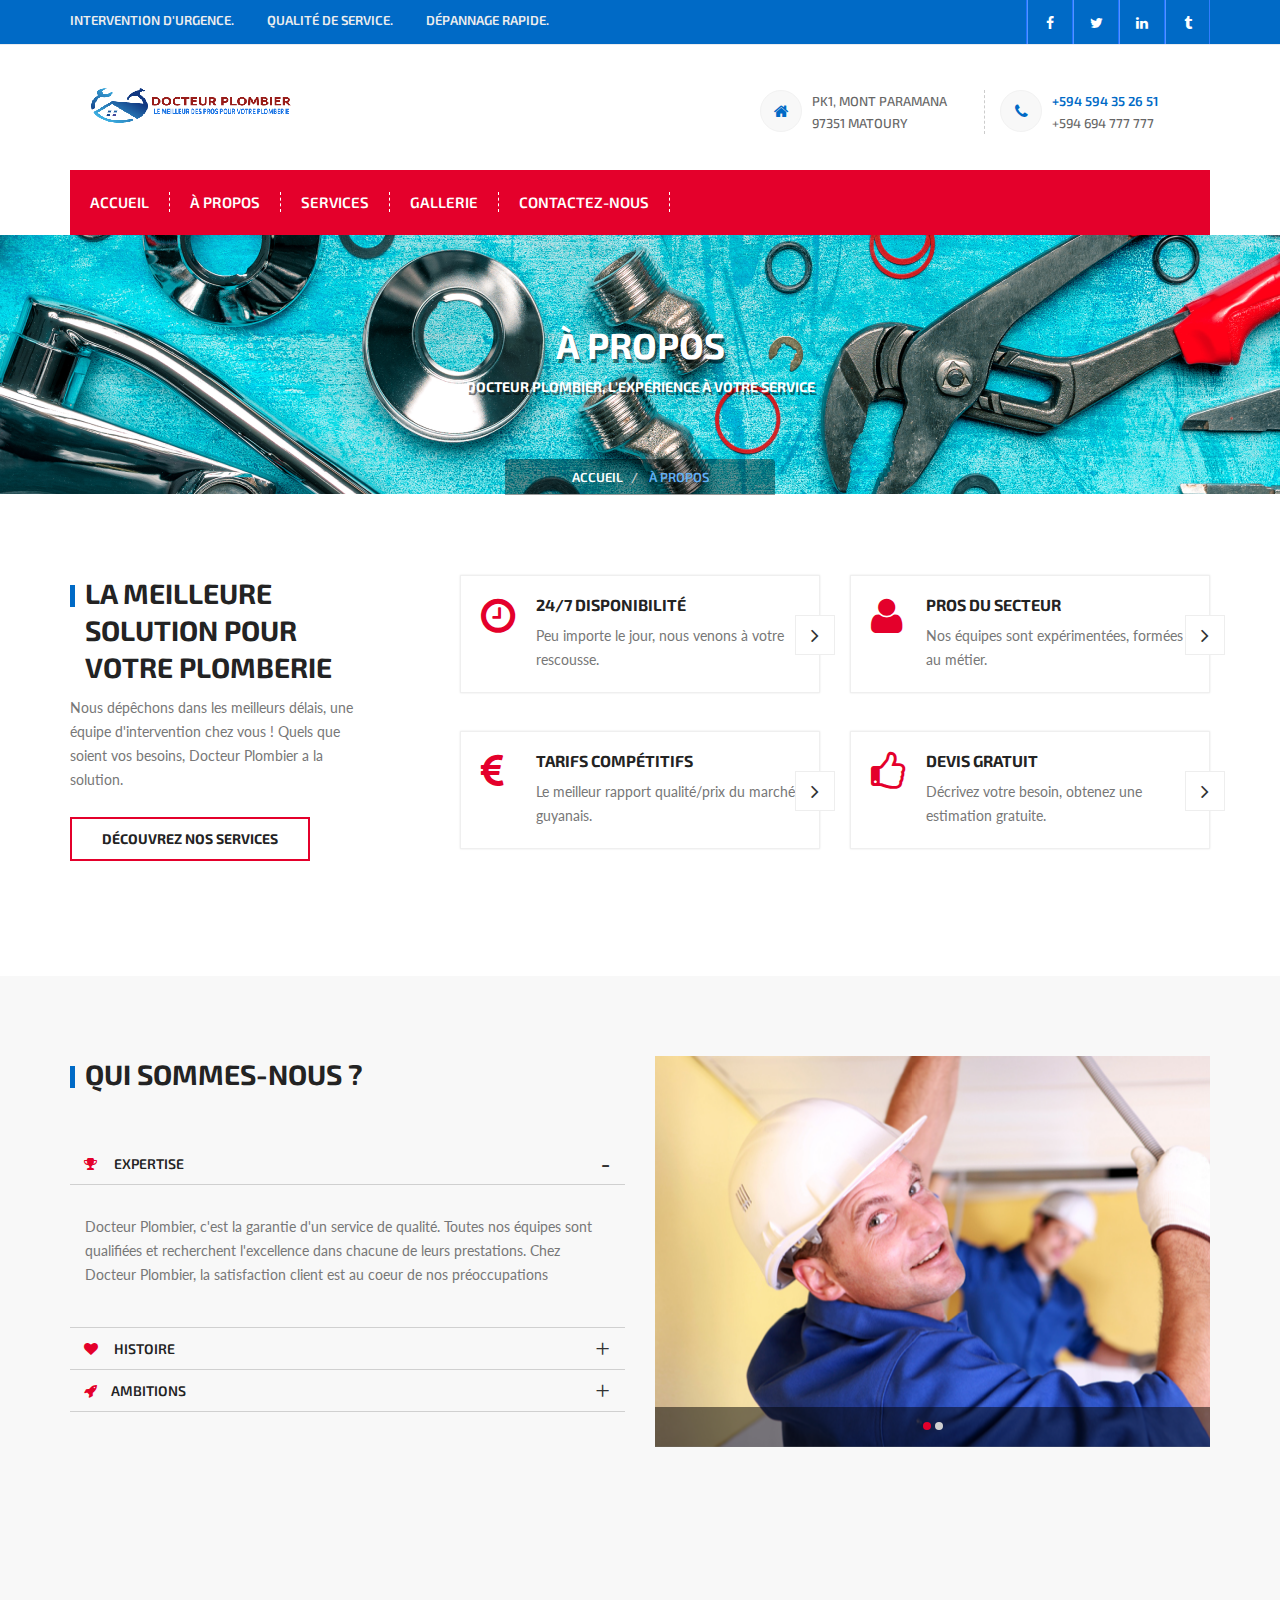
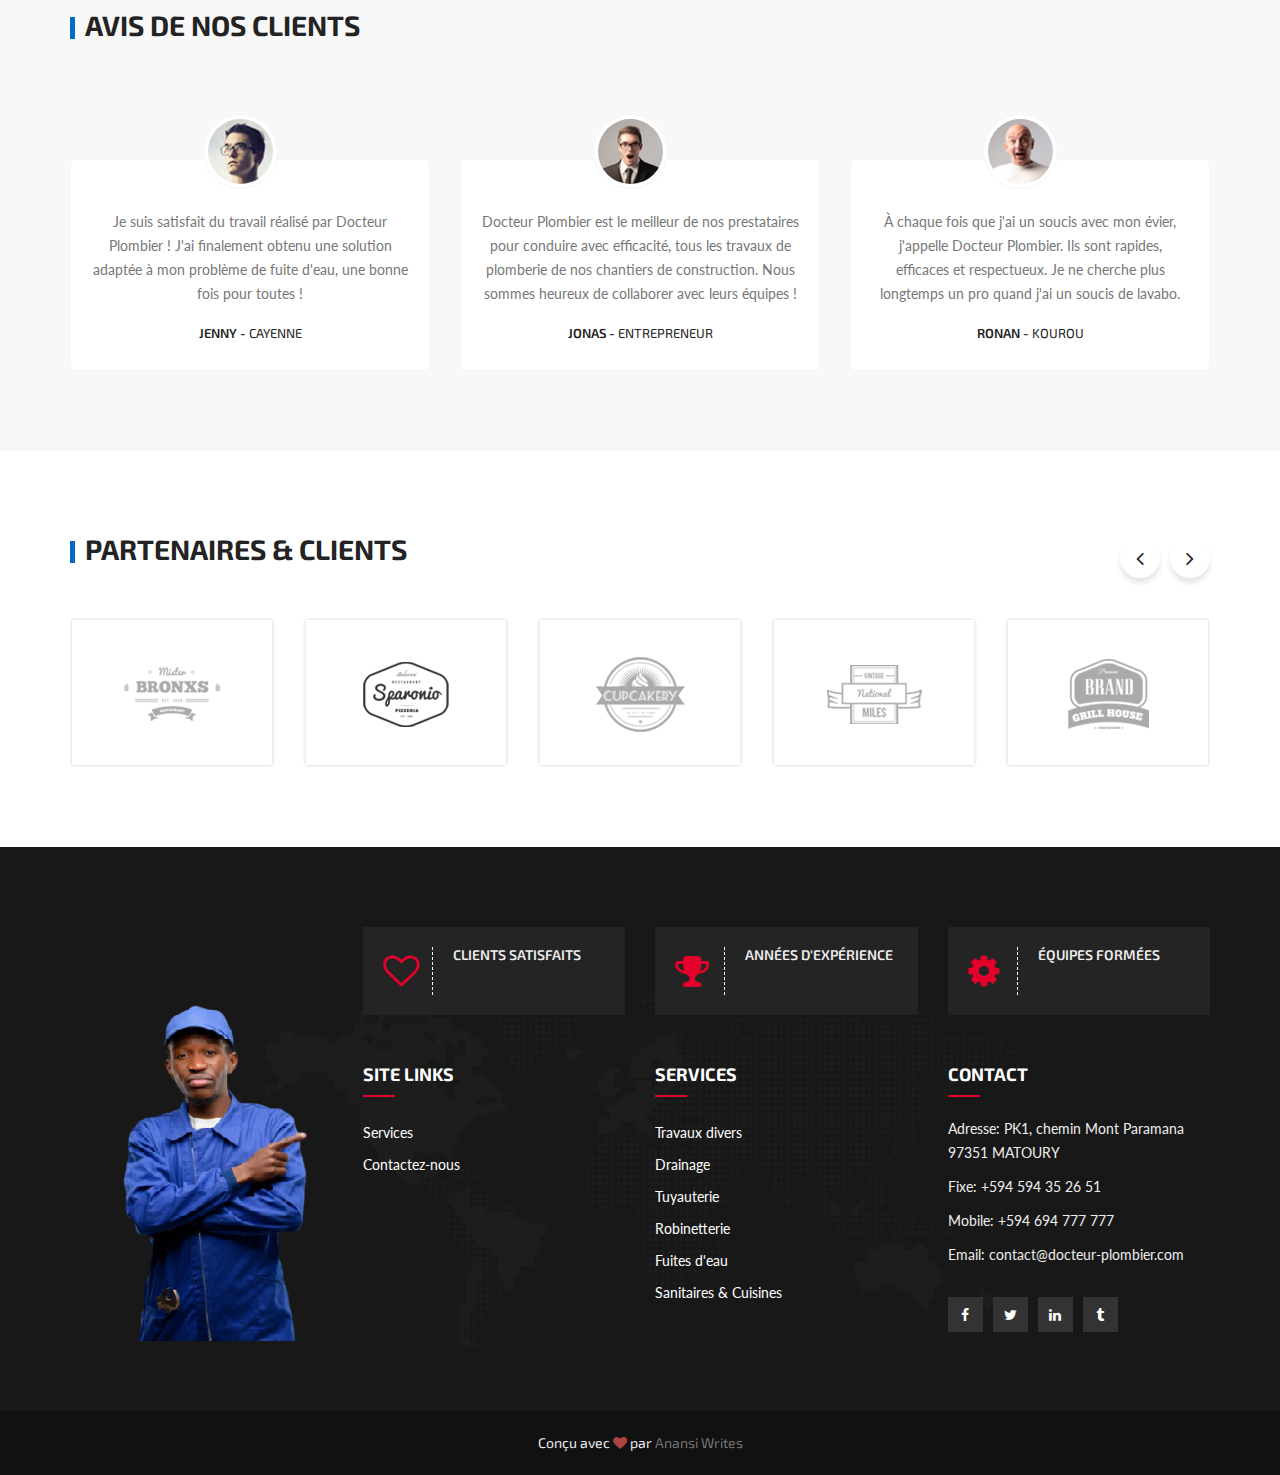
==== commit 8b9ca434: "correction défauts divers et mineurs" ====
--- a/03-About.html
+++ b/03-About.html
@@ -178,7 +178,7 @@
               
               <!--======= PANEL HEADING =========-->
               <div class="panel-heading">
-                <h4 class="panel-title"> <a data-toggle="collapse" data-parent="#accordion" href="#collapseOne"> <span class="icon-accor"><i class="fa fa-trophy"></i></span> Expertise reconnue</a> </h4>
+                <h4 class="panel-title"> <a data-toggle="collapse" data-parent="#accordion" href="#collapseOne"> <span class="icon-accor"><i class="fa fa-trophy"></i></span> Expertise</a> </h4>
               </div>
               
               <!--======= ADD INFO HERE =========-->
@@ -192,10 +192,10 @@
             <!--======= ACCORDING 2 =========-->
             <div class="panel panel-default">
               <div class="panel-heading">
-                <h4 class="panel-title"> <a data-toggle="collapse" data-parent="#accordion" href="#collapseTwo" class="collapsed"><span class="icon-accor"><i class="fa fa-heart"></i></span> Notre histoire</a> </h4>
+                <h4 class="panel-title"> <a data-toggle="collapse" data-parent="#accordion" href="#collapseTwo" class="collapsed"><span class="icon-accor"><i class="fa fa-heart"></i></span> Histoire</a> </h4>
               </div>
               
-              <!--======= ADD INFO HERE =========--
+              <!--======= ADD INFO HERE =========-->
               <div id="collapseTwo" class="panel-collapse collapse">
                 <div class="panel-body">
                   <p>Après une expérience significative dans le secteur, la naissance de Docteur Plombier était une évidence. Cette jeune entreprise dynamise le marché guyanais pour le plus grand plaisir de ses clients; elle offre un service aussi innovant qu'efficace. </p>
--- a/css/style.css
+++ b/css/style.css
@@ -1481,7 +1481,7 @@
 	text-transform: uppercase;
 }
 .sub-banner .breadcrumb li {
-	color: #ffc300;
+	color: #61b0f5;
 	font-size: 13px;
 	font-weight: 600;
 	display: inline-block;
@@ -3487,7 +3487,7 @@
 	font-family: 'Exo 2', sans-serif;
 }
 footer .links a:hover {
-	color: #ffdd00;
+	color: #006ac6;
 }
 footer .subcribe {
 	border: 1px solid rgba(76,171,51,0.2);
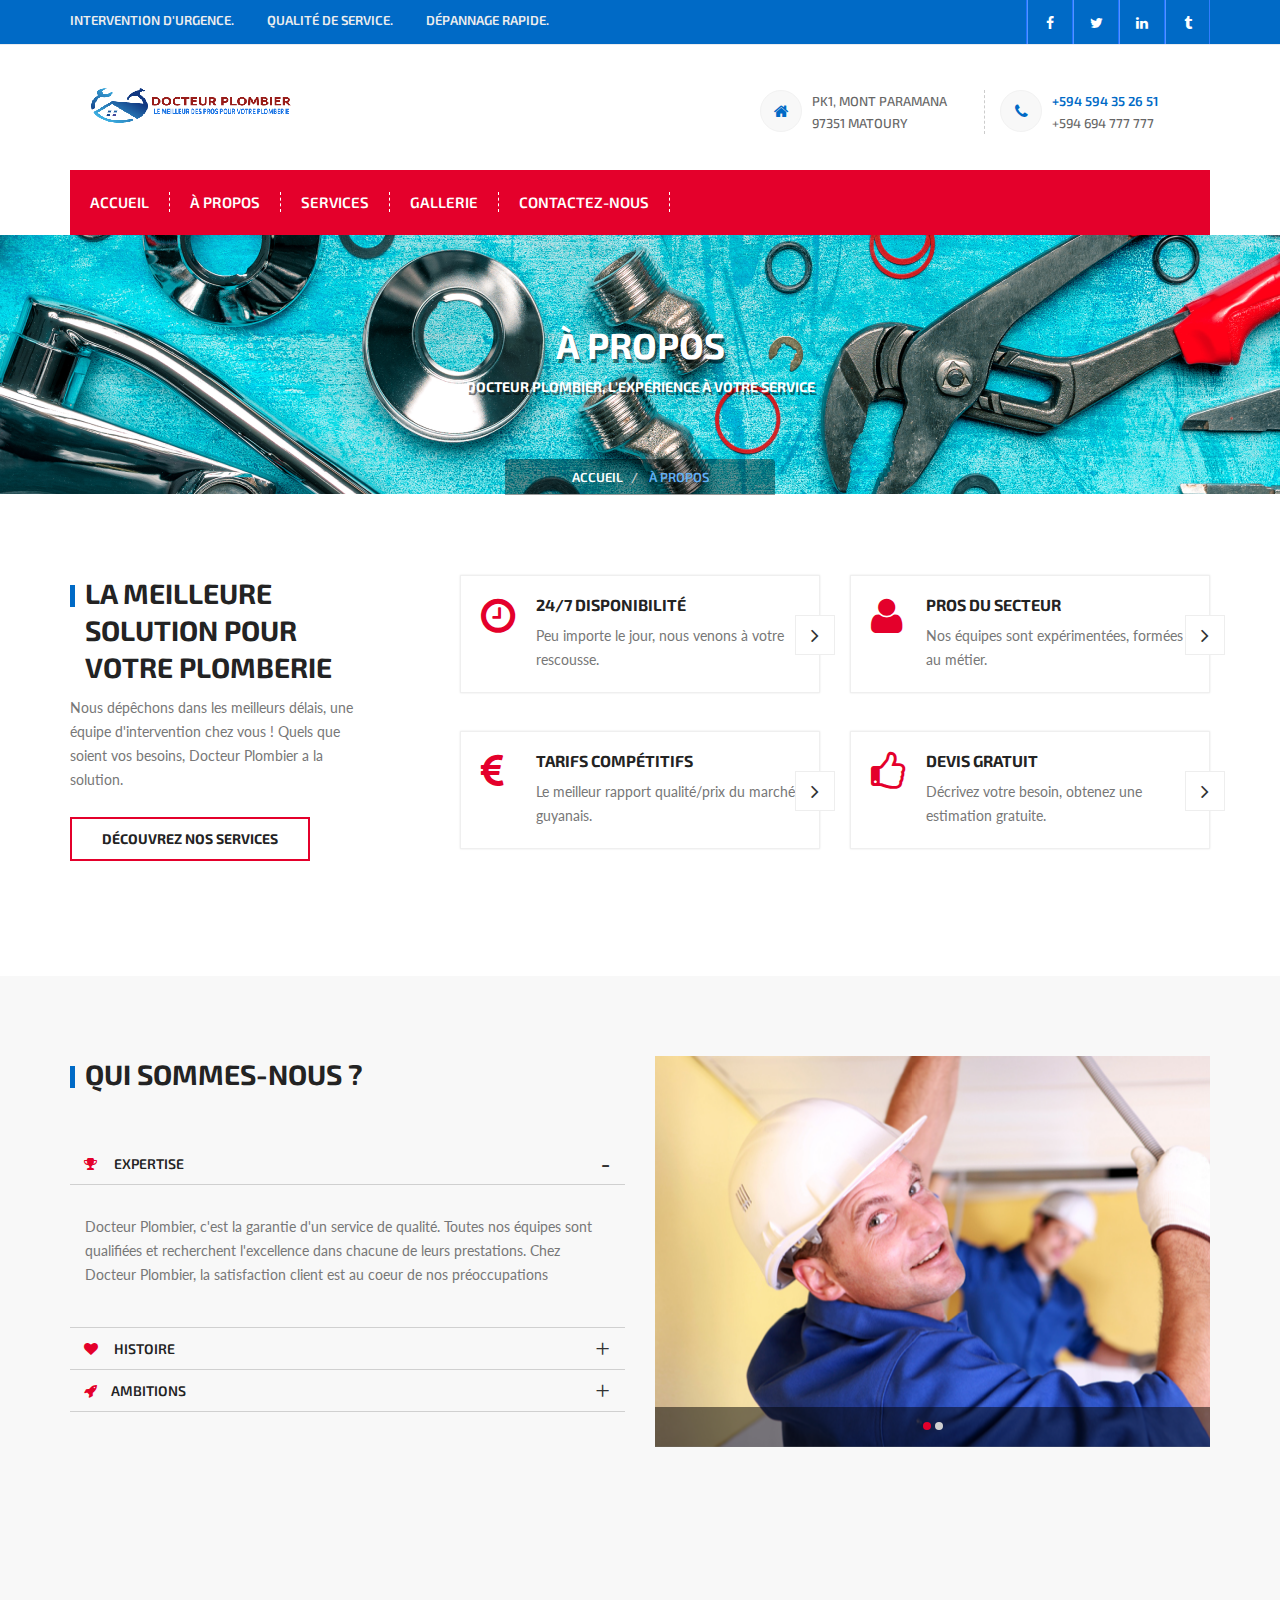
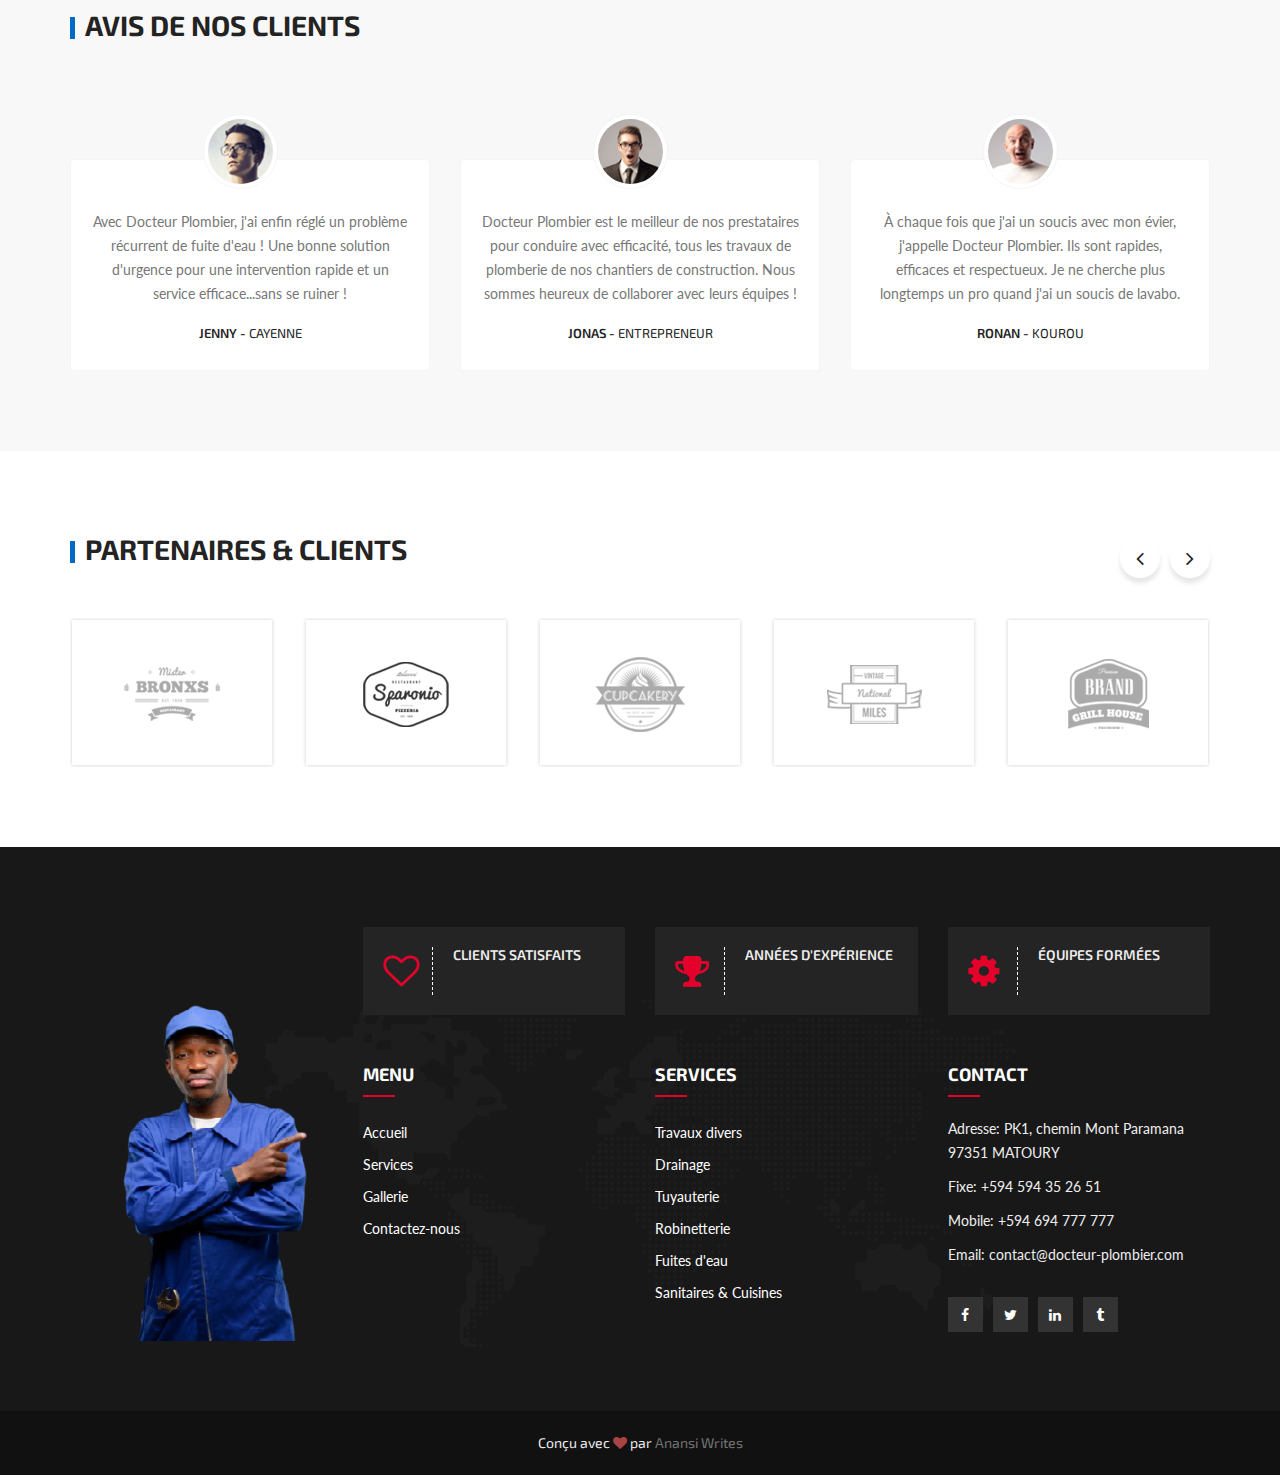
==== commit 0bbd093b: "correction liens menu footer" ====
--- a/03-About.html
+++ b/03-About.html
@@ -245,7 +245,7 @@
         <li class="col-md-4">
           <div class="avatar"> <img src="images/avatar-1.jpg" alt="" > </div>
           <div class="clients-in">
-            <p>Je suis satisfait du travail réalisé par Docteur Plombier ! J'ai finalement obtenu une solution adaptée à mon problème de fuite d'eau, une bonne fois pour toutes ! </p>
+            <p>Avec Docteur Plombier, j'ai enfin réglé un problème récurrent de fuite d'eau ! Une bonne solution d'urgence pour une intervention rapide et un service efficace...sans se ruiner ! </p>
             <h6>Jenny -<span> Cayenne</span></h6>
           </div>
         </li>
@@ -321,12 +321,14 @@
             <p>Clients satisfaits</p>
             <span class="count1"></span> </div>
           <!--======= LINKS =========-->
-          <h5>site links</h5>
+          <h5>Menu</h5>
           <hr>
           <div class="links">
             <ul>
+              <li><a href="index.html">Accueil</a></li>
               <li><a href="04-Services.html">Services</a></li>
-              <li><a href="#."> Contactez-nous</a> </li>
+              <li><a href="07-Gallery.html">Gallerie</a></li>
+              <li><a href="12-Contact-Page.html"> Contactez-nous</a> </li>
             </ul>
           </div>
         </li>
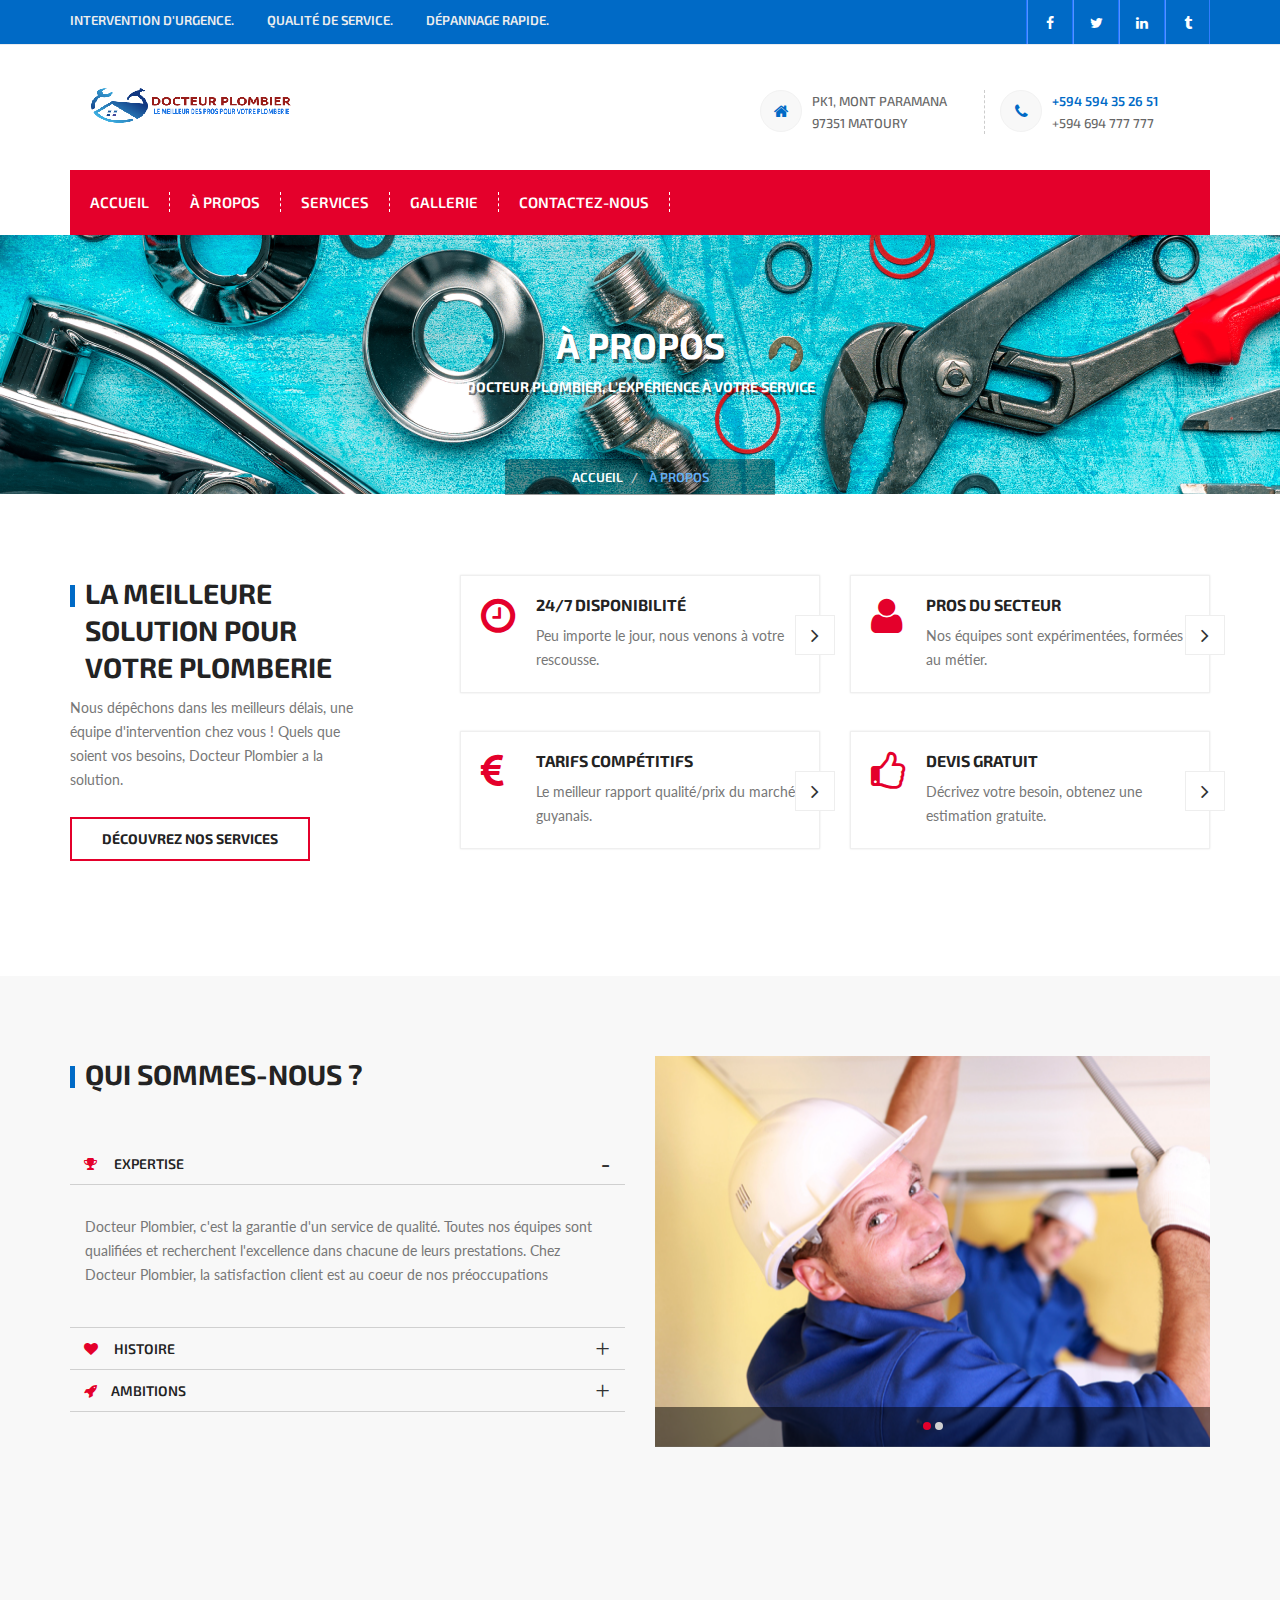
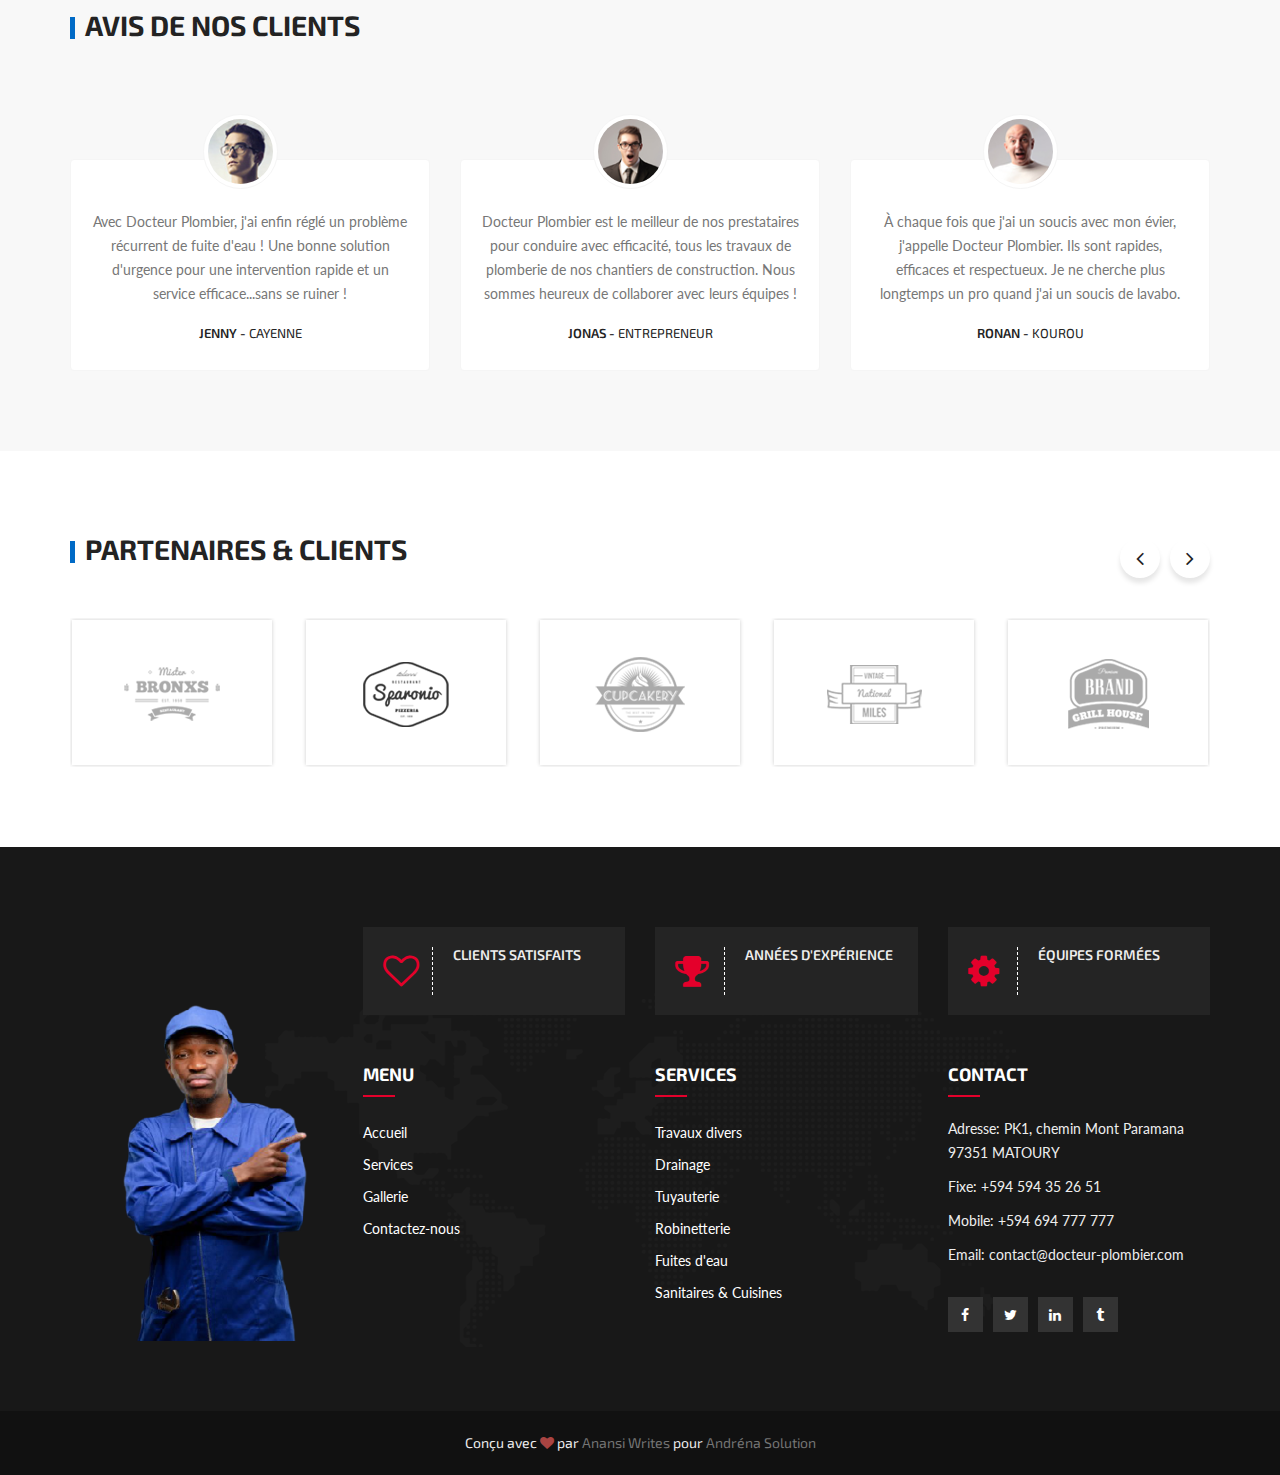
==== commit 152d1ce6: "MAJ images prestations + insertion formulaire contact en fenetre splash" ====
--- a/03-About.html
+++ b/03-About.html
@@ -383,7 +383,7 @@
       </ul>
     </div>
     <div class="rights">
-      <p>Conçu avec <i class="fa fa-heart text-danger"></i> par <a class="font-w600" href="https://anansi-writes.com" target="_blank">Anansi Writes</a></p>
+      <p>Conçu avec <i class="fa fa-heart text-danger"></i> par <a class="font-w600" href="http://anansi-writes.com" target="_blank">Anansi Writes</a> pour <a class="font-w600" href="http://andrena-solution.fr" target="_blank">Andréna Solution</a></p>
     </div>
   </footer>
 </div>
--- a/css/main.css
+++ b/css/main.css
@@ -1393,7 +1393,7 @@
 	color: #fff !important;
 	font-style: normal;
 	font-size: 28px;
-	background: #ffc107 !important;
+	background: #e4002b !important;
 	border-radius: 0;
 	font-family: Arial, Baskerville, monospace;
 }
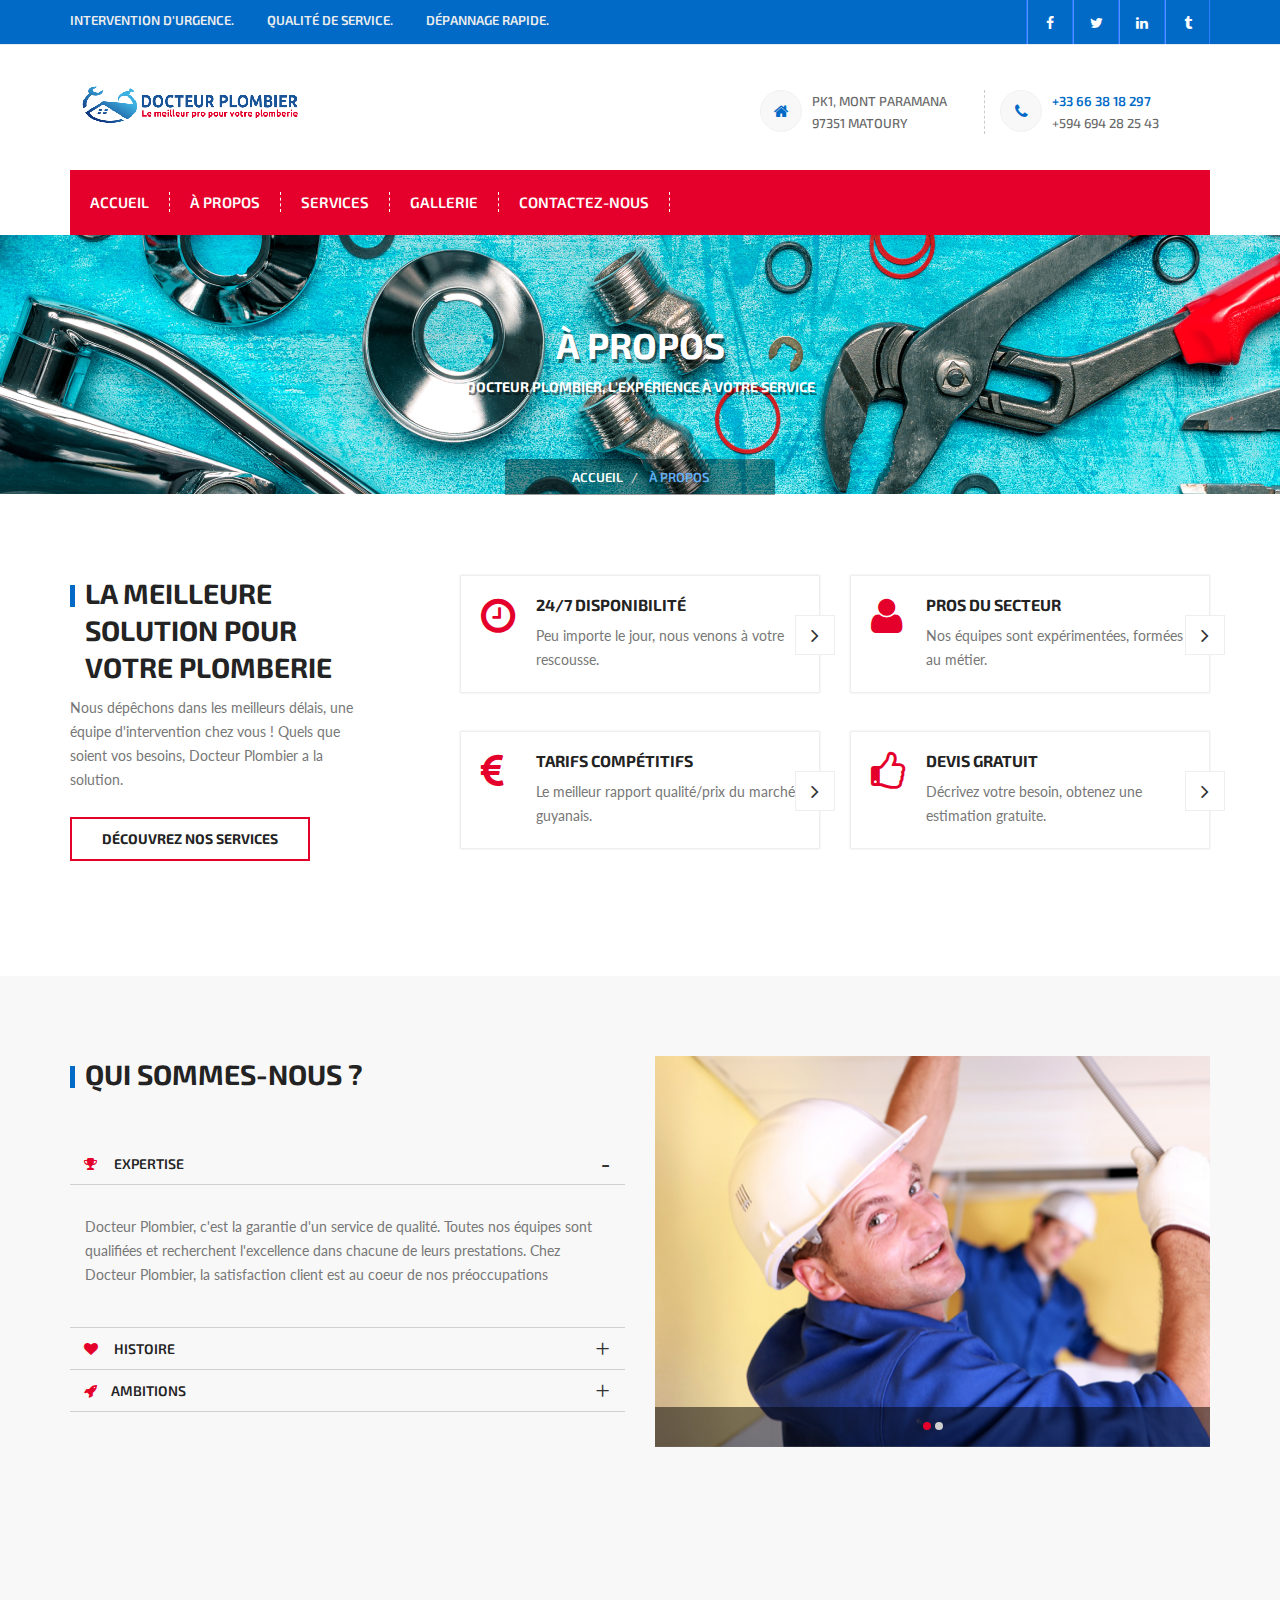
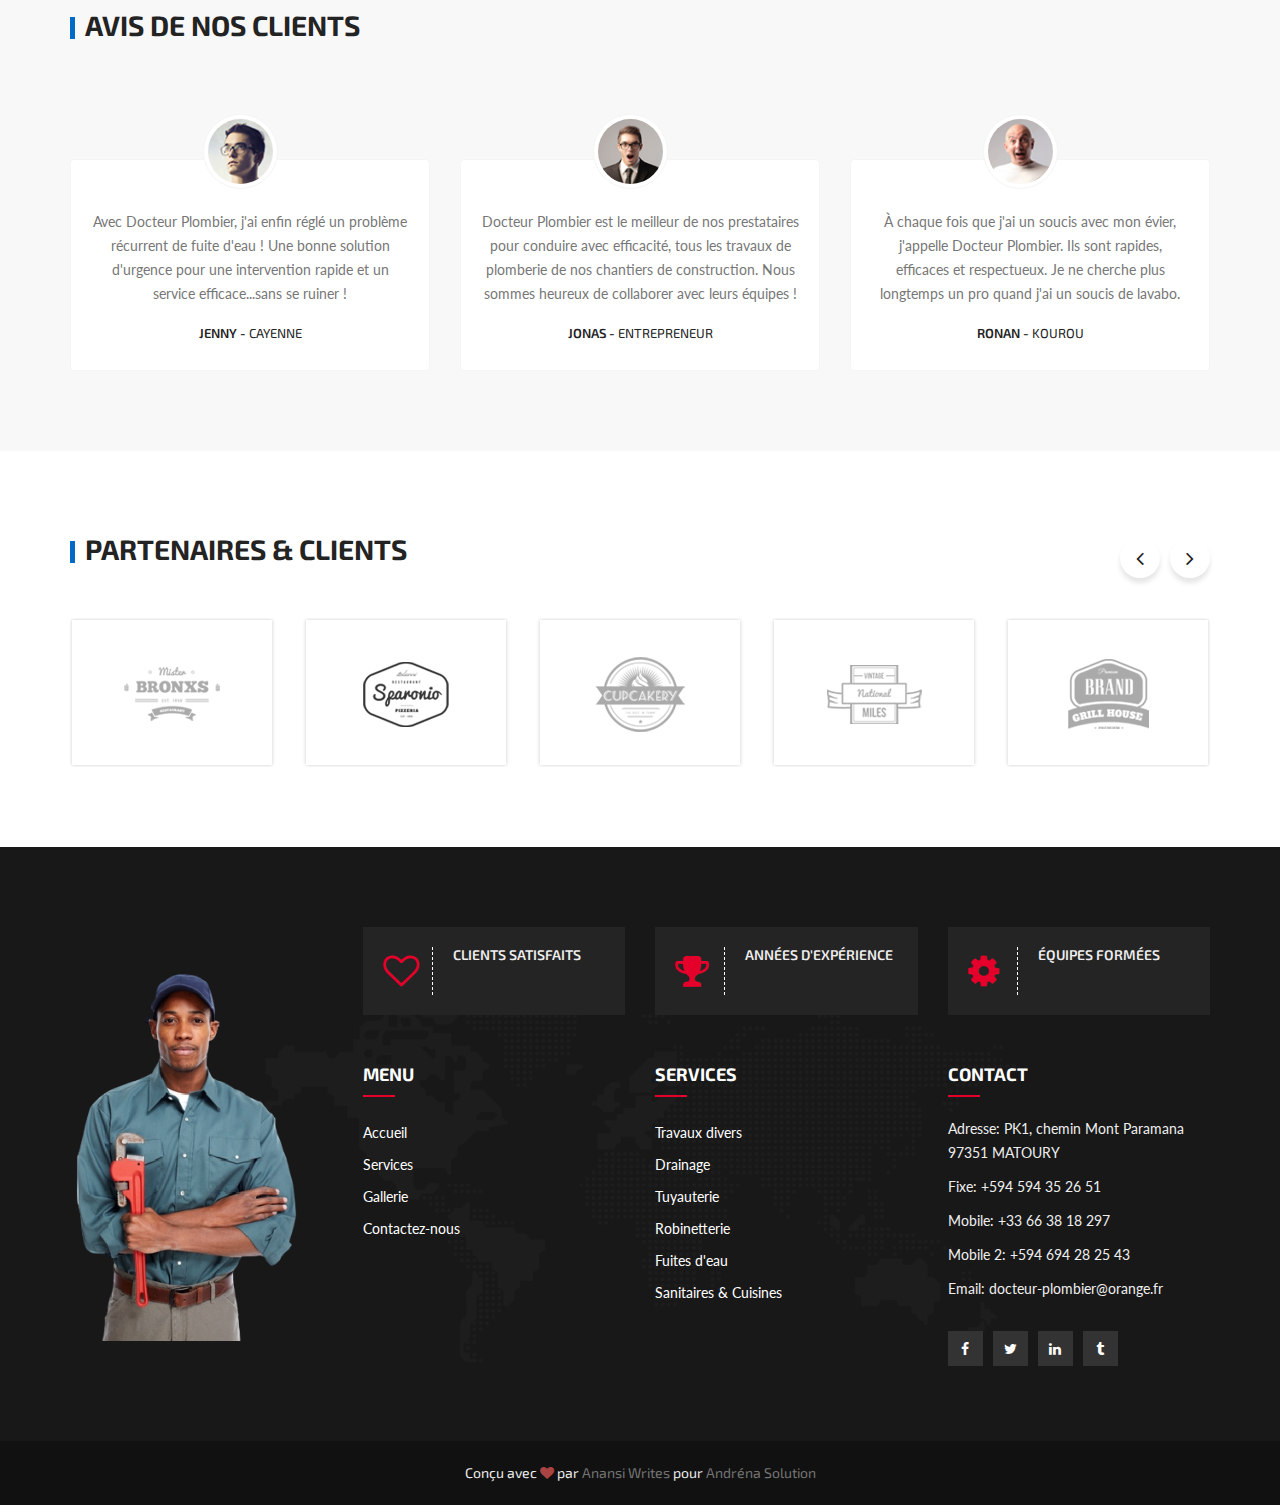
==== commit ceca046b: "détails esthétiques finalisés" ====
--- a/03-About.html
+++ b/03-About.html
@@ -70,8 +70,8 @@
               97351 Matoury</p>
           </li>
           <li class="col-xs-6"> <i class="fa fa-phone"></i>
-            <h6>+594 594 35 26 51</h6>
-            <p class="exo">+594 694 777 777</p>
+            <h6>+33 66 38 18 297</h6>
+            <p class="exo">+594 694 28 25 43</p>
           </li>
         </ul>
       </div>
@@ -368,8 +368,9 @@
           <p>Adresse: PK1, chemin Mont Paramana
             97351 MATOURY </p>
           <p>Fixe: +594 594 35 26 51</p>
-          <p>Mobile: +594 694 777 777</p>
-          <p>Email: contact@docteur-plombier.com</p>
+          <p>Mobile: +33 66 38 18 297</p>
+          <p>Mobile 2: +594 694 28 25 43</p>
+          <p>Email: docteur-plombier@orange.fr</p>
           
           <!--======= SOCIAL ICONS =========-->
           
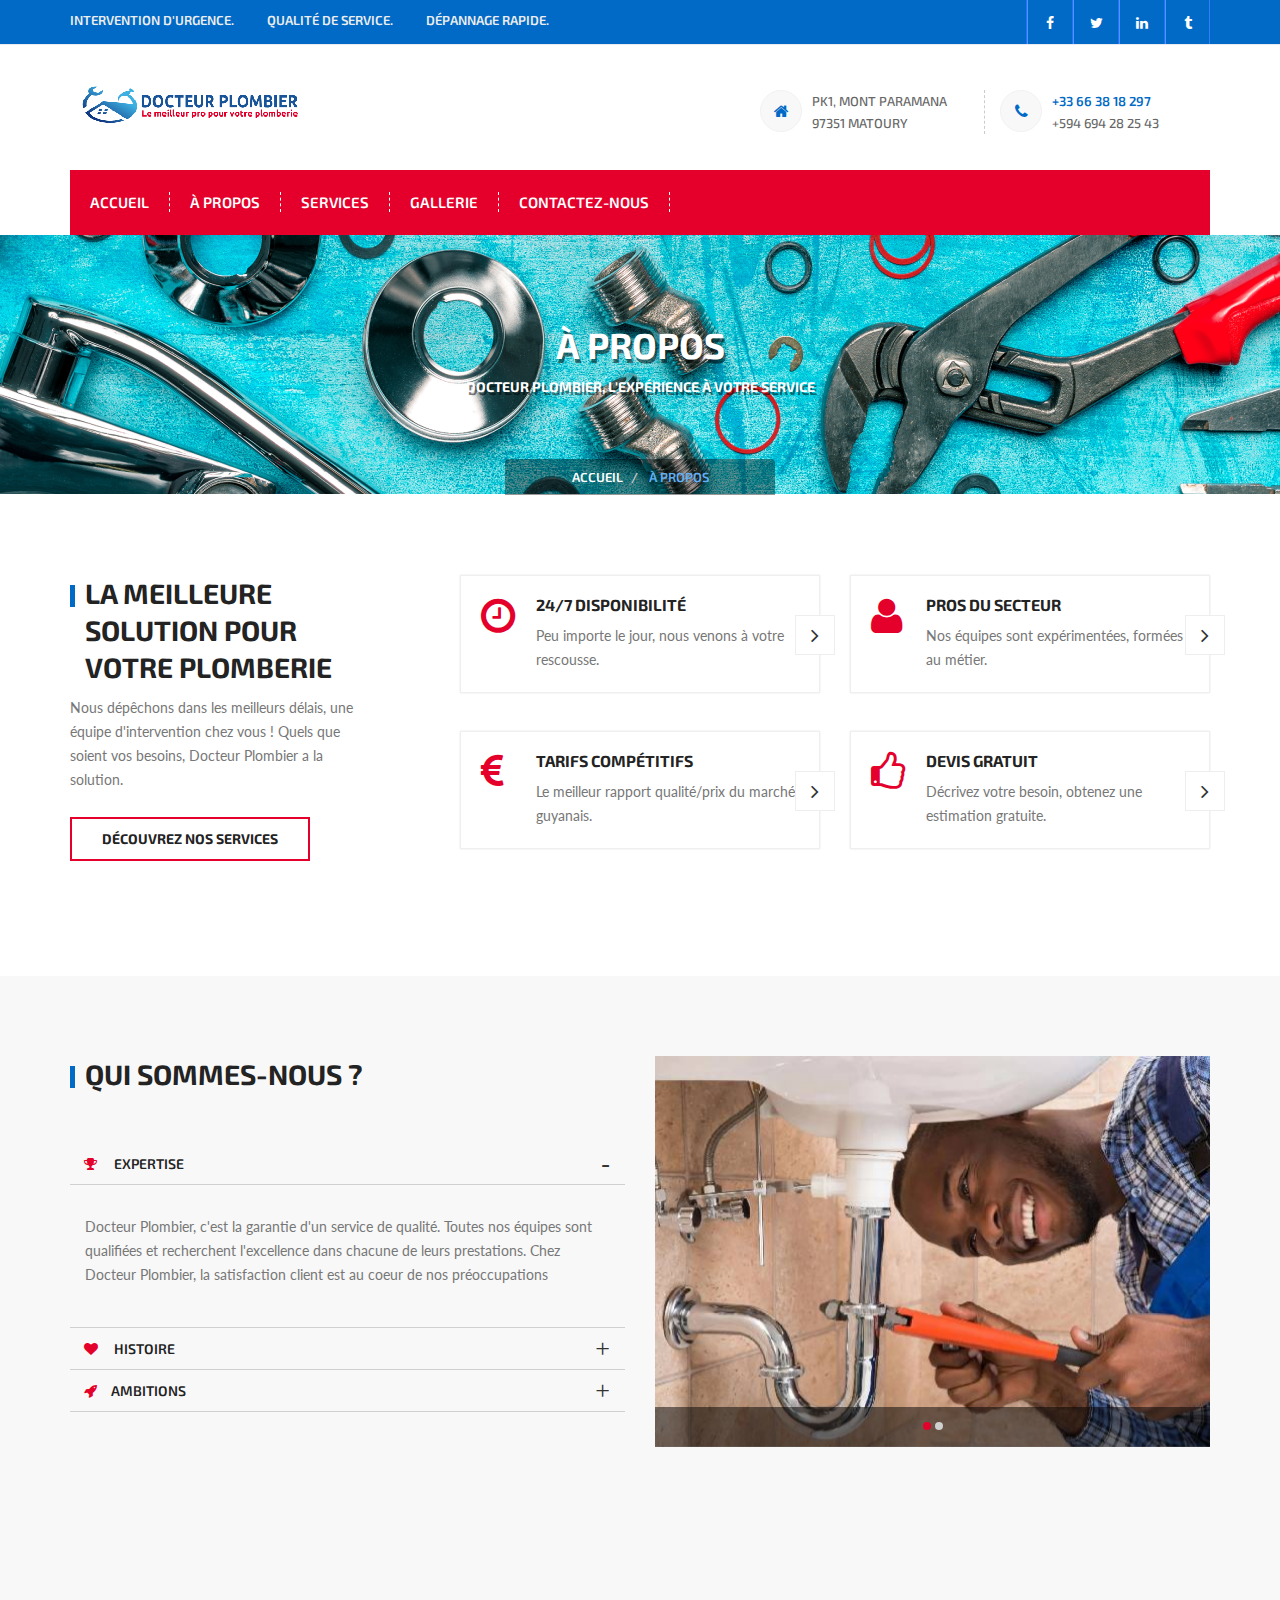
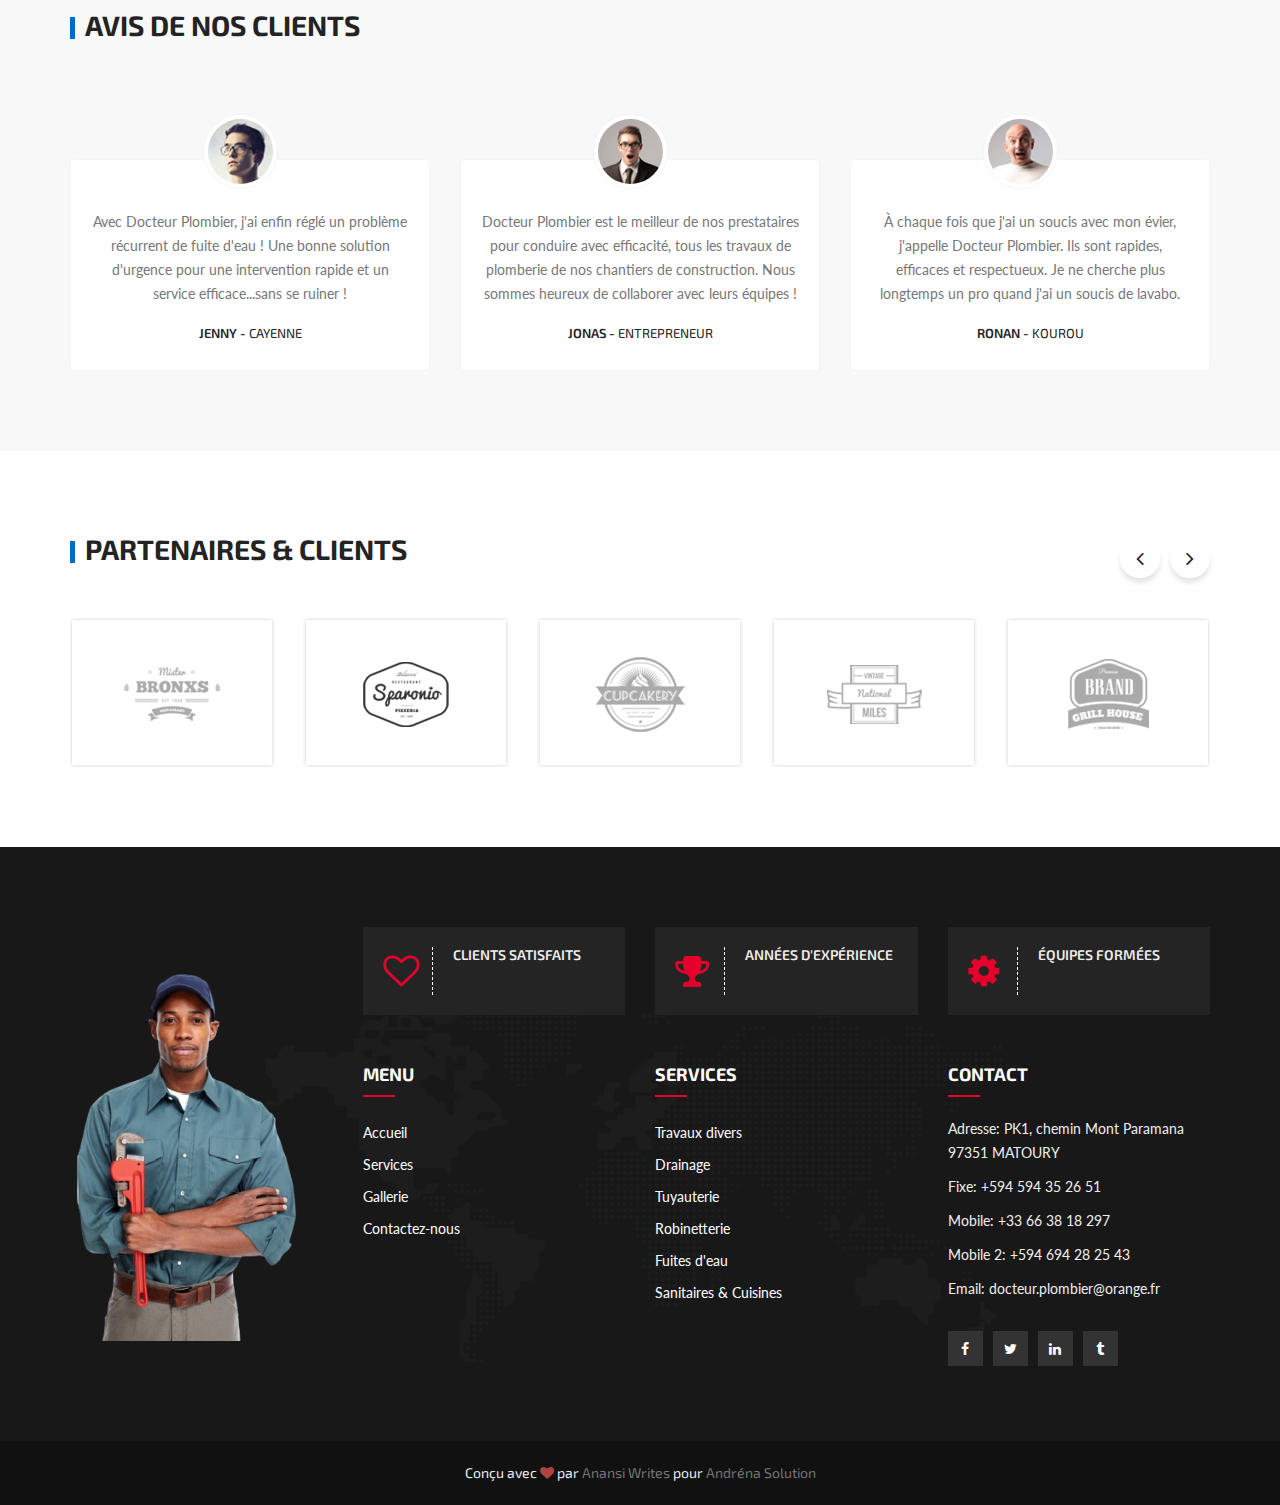
==== commit b32bb74d: "correction email" ====
--- a/03-About.html
+++ b/03-About.html
@@ -370,7 +370,7 @@
           <p>Fixe: +594 594 35 26 51</p>
           <p>Mobile: +33 66 38 18 297</p>
           <p>Mobile 2: +594 694 28 25 43</p>
-          <p>Email: docteur-plombier@orange.fr</p>
+          <p>Email: docteur.plombier@orange.fr</p>
           
           <!--======= SOCIAL ICONS =========-->
           
